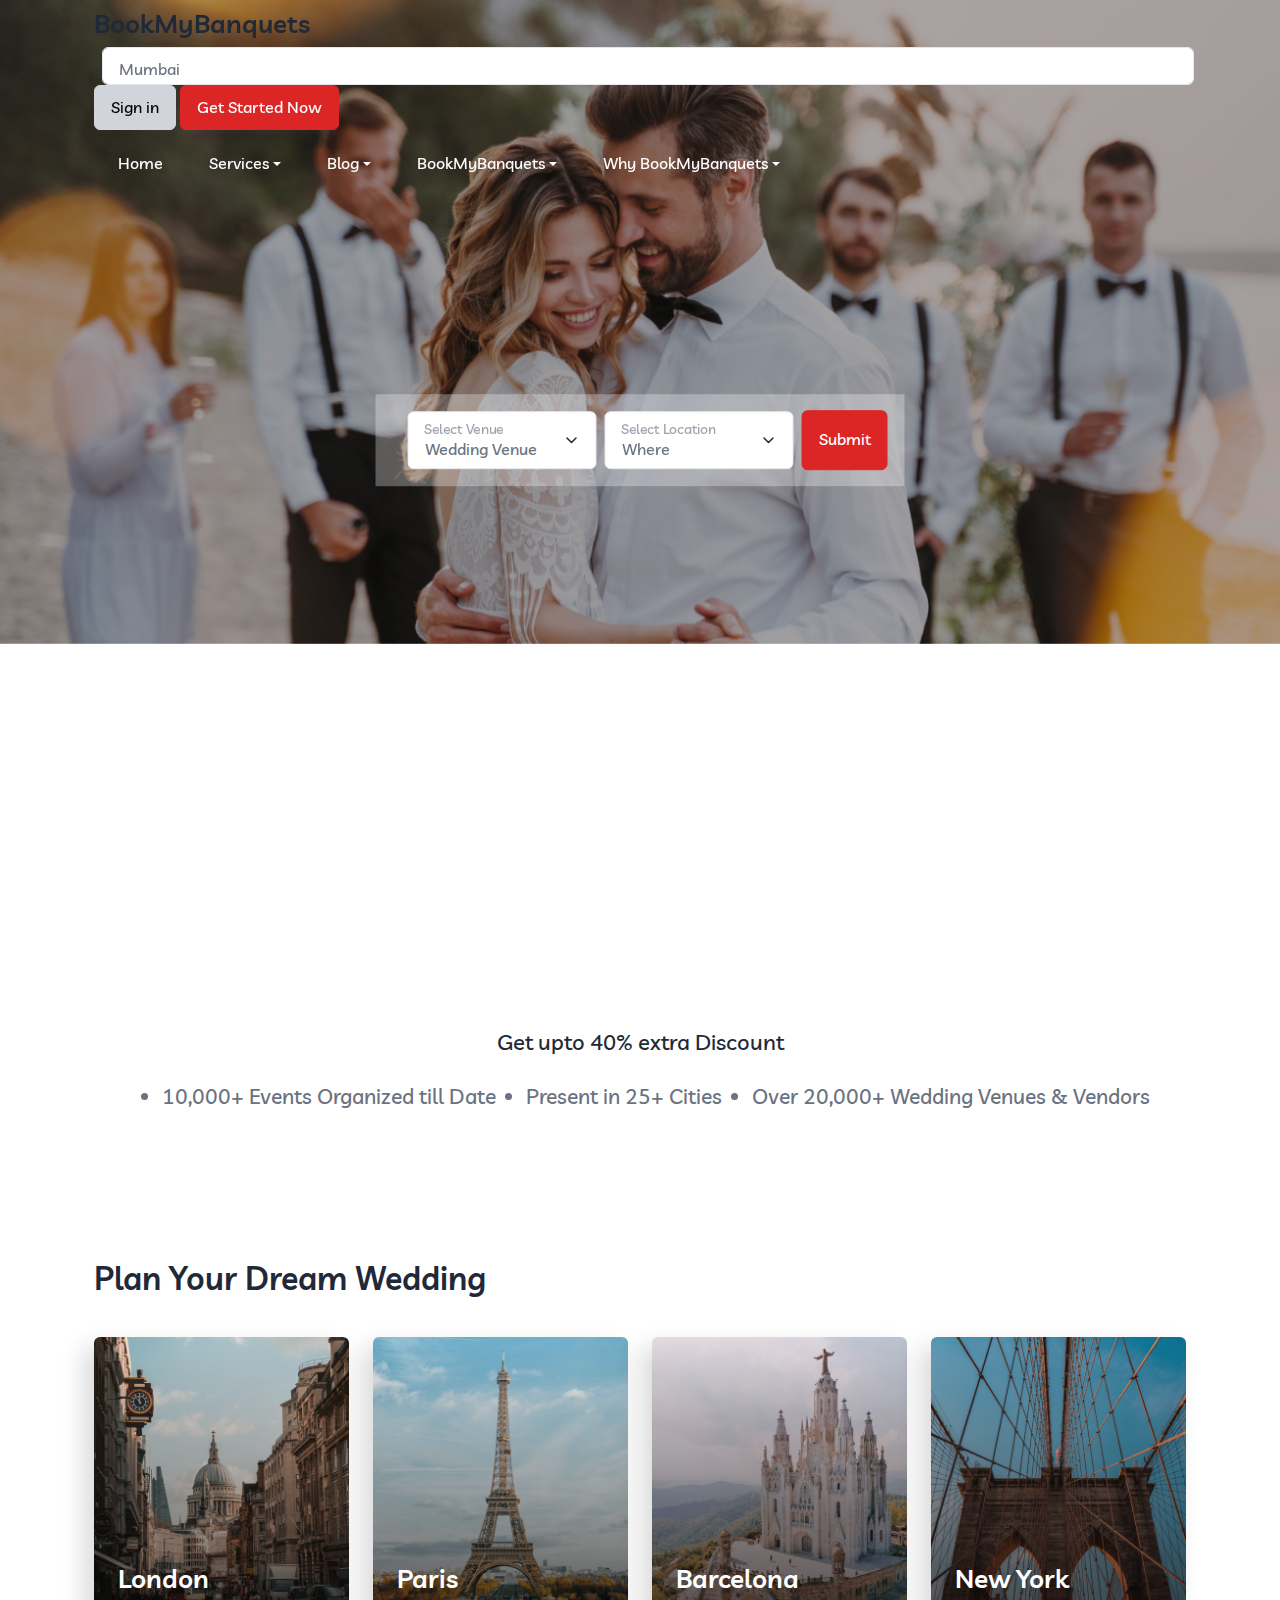
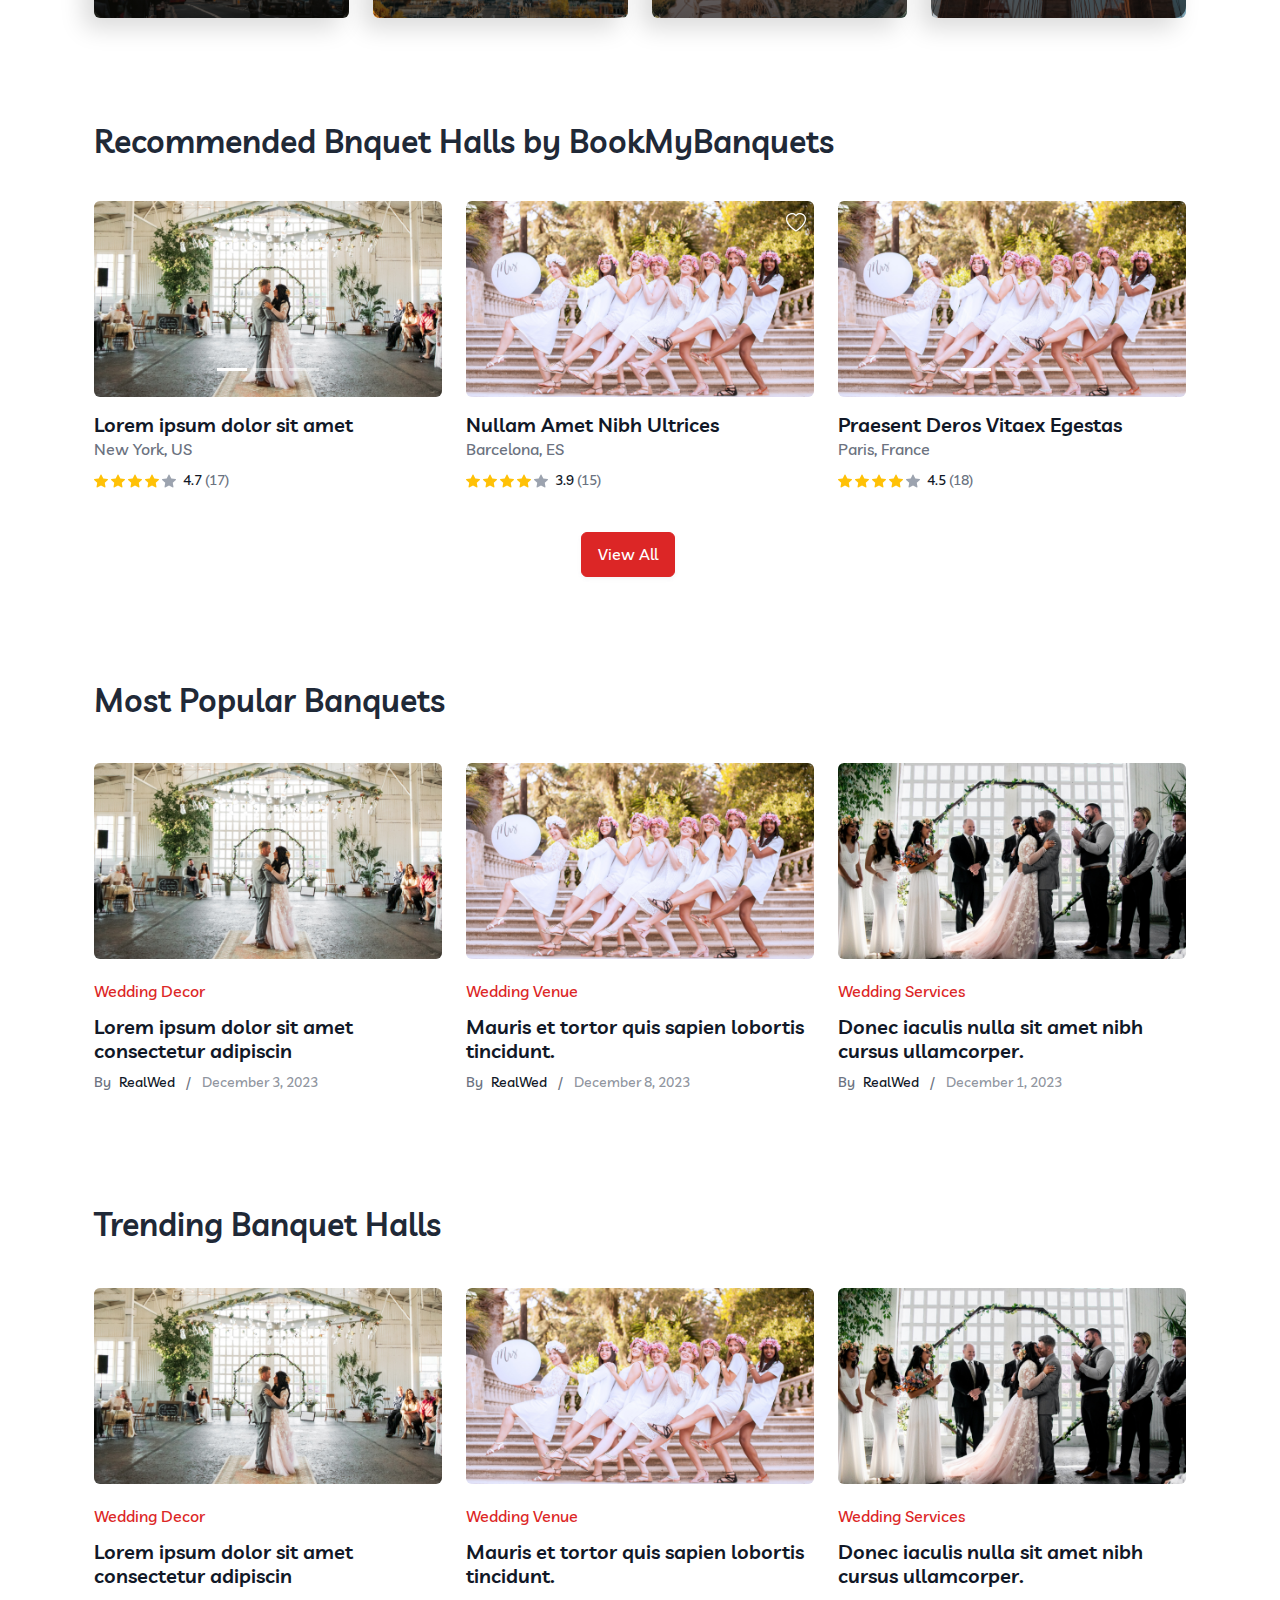
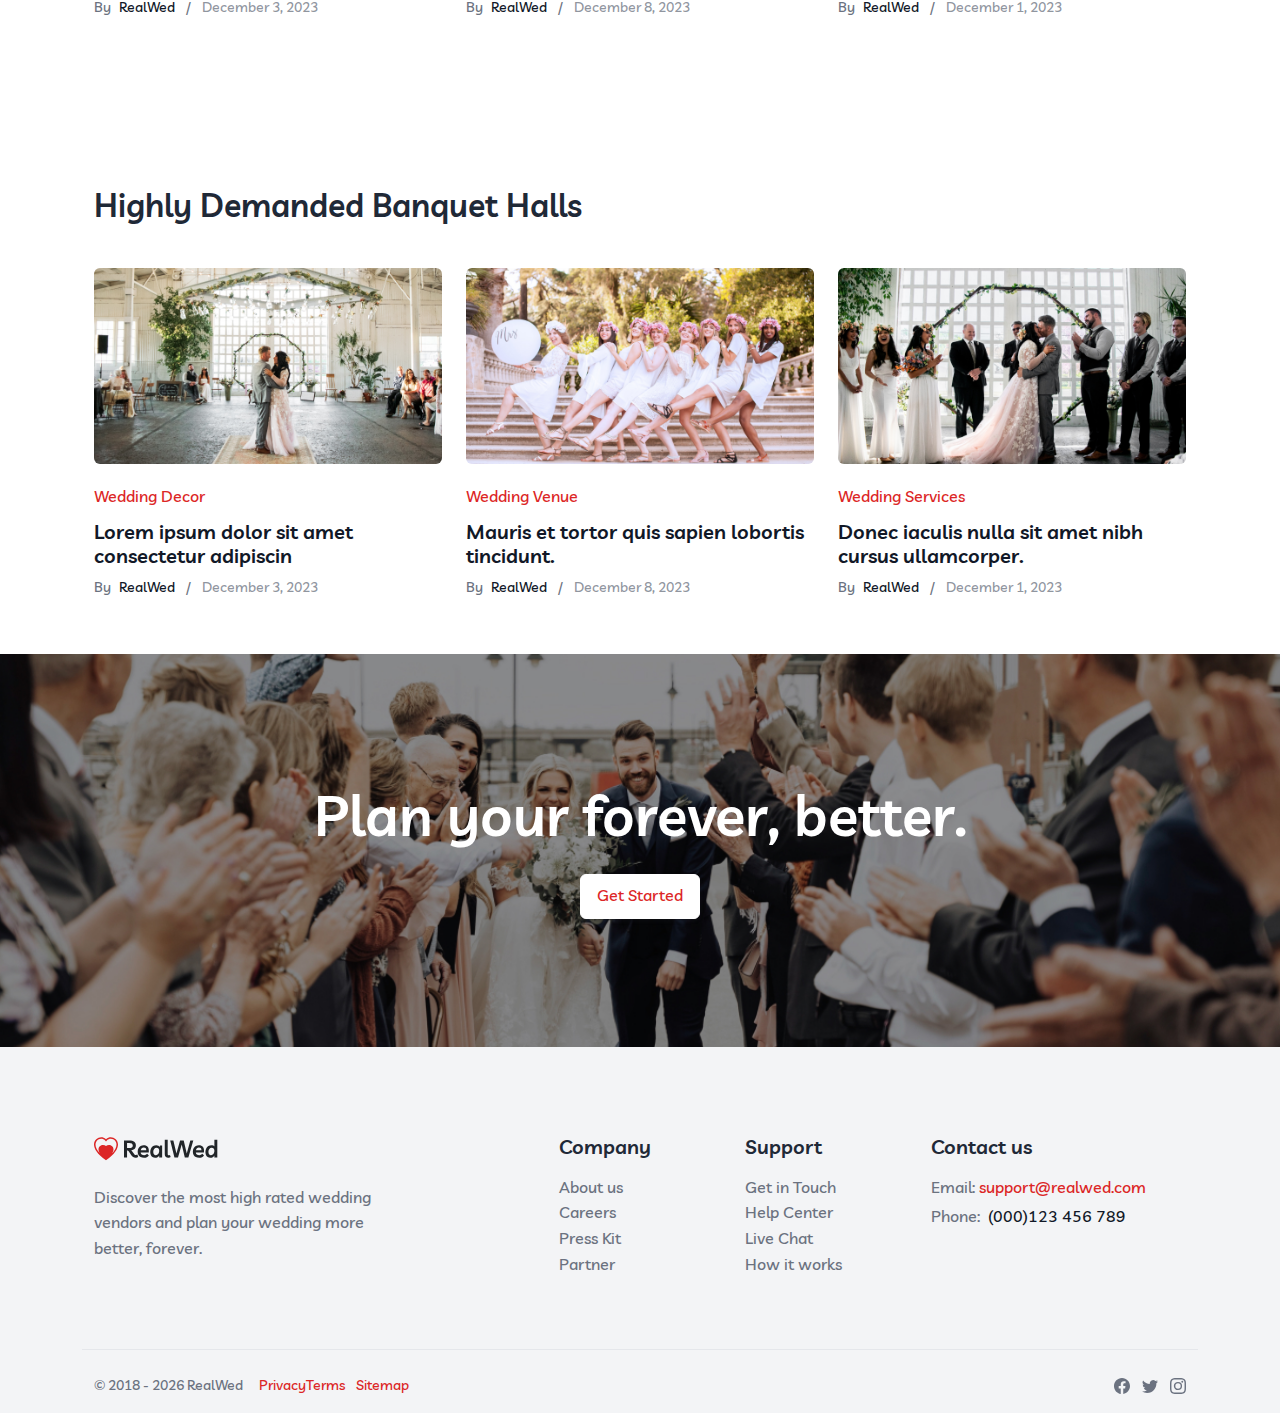
==== index.html @ 076d99cf "initial commit" ====
<!DOCTYPE html>
<html lang="en">



<head>
    <meta charset="UTF-8">
    <meta name="viewport" content="width=device-width, initial-scale=1.0">



    <!-- Libs -->
    <link rel="stylesheet" href="assets/libs/bootstrap-icons/font/bootstrap-icons.css">
    <link rel="stylesheet" href="assets/fonts/wedding-icon-font/flaticon.css">
    <link rel="stylesheet" href="assets/fonts/fontello/css/fontello.css">


    <link rel="stylesheet" href="https://cdn.jsdelivr.net/npm/bootstrap@4.0.0/dist/css/bootstrap.min.css"
        integrity="sha384-Gn5384xqQ1aoWXA+058RXPxPg6fy4IWvTNh0E263XmFcJlSAwiGgFAW/dAiS6JXm" crossorigin="anonymous">


    <!-- Theme CSS -->
    <link rel="stylesheet" href="assets/css/theme.min.css">
    <title>Homepage - Banquet Hall Listing - BookMyBanquets</title>
    <link rel="stylesheet" href="style.css">
    <link rel="preload" as="image" href="assets/images/banner/hero-img-3.jpg">
    <link rel="preload" as="image" href="assets/images/banner/hero-img-4.jpg">
    <link rel="preload" as="image" href="assets/images/banner/hero-img-2.jpg">

    <!-- Swiper -->

    <link rel="stylesheet"
        href="https://cdnjs.cloudflare.com/ajax/libs/OwlCarousel2/2.3.4/assets/owl.carousel.min.css" />
    <script src="https://cdnjs.cloudflare.com/ajax/libs/jquery/3.5.1/jquery.min.js"></script>
    <script src="https://cdnjs.cloudflare.com/ajax/libs/OwlCarousel2/2.3.4/owl.carousel.min.js"></script>

    <style>

    </style>


</head>

<body>

    <!-- navbar -->
    <div class="navbar-transparent navbar-position">
        <div class="container">
            <div class="flex items-center justify-content-between pt-2">

                <div class=" flex items-center justify-between">
                    <!-- <a class="navbar-brand" href="../index-2.html">
                        BookMyBanquets
                    </a> -->
                    <h2 class="">BookMyBanquets</h2>
                    <select class=" form-control city ml-2" id="select-city">

                        <option value="mumbai" selected="">Mumbai</option>

                        <option value="kolkata">Kolkata</option>

                        <option value="lucknow">Lucknow</option>

                        <option value="patna">Patna</option>

                        <option value="delhi">Delhi NCR</option>

                        <option value="pune">Pune</option>

                        <option value="jaipur">Jaipur</option>

                        <option value="nagpur">Nagpur</option>

                        <option value="ghaziabad">Ghaziabad</option>

                        <option value="nashik">Nashik</option>

                        <option value="noida">Noida</option>

                        <option value="gurugram">Gurugram</option>

                        <option value="faridabad">Faridabad</option>

                        <option value="bhubaneswar">Bhubaneswar</option>

                        <option value="puri">Puri</option>

                        <option value="hyderabad">Hyderabad</option>

                        <option value="chandigarh">Chandigarh</option>

                        <option value="indore">Indore</option>

                        <option value="ahmedabad">Ahmedabad</option>

                        <option value="bhopal">Bhopal</option>

                        <option value="ranchi">Ranchi</option>

                        <option value="varanasi">Varanasi</option>

                        <option value="baroda">Baroda</option>

                        <option value="bangalore">Bangalore</option>

                        <option value="guwahati">Guwahati</option>

                        <option value="raipur">Raipur</option>

                        <option value="surat">Surat</option>

                        <option value="amritsar">Amritsar</option>

                        <option value="chennai">Chennai</option>

                        <option value="dehradun">Dehradun</option>

                        <option value="jim-corbett">Jim-Corbett</option>

                        <option value="kanpur">Kanpur</option>

                        <option value="meerut">Meerut</option>

                        <option value="prayagraj">Prayagraj</option>

                        <option value="mysore">Mysore</option>

                        <option value="bareilly">Bareilly</option>

                        <option value="dhanbad">Dhanbad</option>

                        <option value="srinagar">Srinagar</option>

                        <option value="agra">Agra</option>

                        <option value="ajmer">Ajmer</option>

                        <option value="alibag">Alibag</option>

                        <option value="aligarh">Aligarh</option>

                        <option value="alleppey">Alleppey</option>

                        <option value="alwar">Alwar</option>

                        <option value="asansol">Asansol</option>

                        <option value="aurangabad">Aurangabad</option>

                        <option value="bharatpur">Bharatpur</option>

                        <option value="bikaner">Bikaner</option>

                        <option value="chittorgarh">Chittorgarh</option>

                        <option value="coimbatore">Coimbatore</option>

                        <option value="cuttack">Cuttack</option>

                        <option value="daman-and-diu">Daman-And-Diu</option>

                        <option value="dharamshala">Dharamshala</option>

                        <option value="digha">Digha</option>

                        <option value="durgapur">Durgapur</option>

                        <option value="gandhinagar">Gandhinagar</option>

                        <option value="gangtok">Gangtok</option>

                        <option value="goa">Goa</option>

                        <option value="gwalior">Gwalior</option>

                        <option value="haridwar">Haridwar</option>

                        <option value="howrah">Howrah</option>

                        <option value="igatpuri">Igatpuri</option>

                        <option value="jabalpur">Jabalpur</option>

                        <option value="jaisalmer">Jaisalmer</option>

                        <option value="jalandhar">Jalandhar</option>

                        <option value="jammu">Jammu</option>

                        <option value="jamshedpur">Jamshedpur</option>

                        <option value="jhansi">Jhansi</option>

                        <option value="jodhpur">Jodhpur</option>

                        <option value="karjat">Karjat</option>

                        <option value="karnal">Karnal</option>

                        <option value="khajuraho">Khajuraho</option>

                        <option value="kochi">Kochi</option>

                        <option value="kota">Kota</option>

                        <option value="kumbhalgarh">Kumbhalgarh</option>

                        <option value="lavasa">Lavasa</option>

                        <option value="lonavala">Lonavala</option>

                        <option value="ludhiana">Ludhiana</option>

                        <option value="mahabaleshwar">Mahabaleshwar</option>

                        <option value="mandawa">Mandawa</option>

                        <option value="matheran">Matheran</option>

                        <option value="mathura">Mathura</option>

                        <option value="moradabad">Moradabad</option>

                        <option value="mussoorie">Mussoorie</option>

                        <option value="nainital">Nainital</option>

                        <option value="neemrana">Neemrana</option>

                        <option value="panipat">Panipat</option>

                        <option value="patiala">Patiala</option>

                        <option value="pushkar">Pushkar</option>

                        <option value="rajkot">Rajkot</option>

                        <option value="ranakpur">Ranakpur</option>

                        <option value="ranthambore">Ranthambore</option>

                        <option value="ratnagiri">Ratnagiri</option>

                        <option value="rishikesh">Rishikesh</option>

                        <option value="rohtak">Rohtak</option>

                        <option value="shimla">Shimla</option>

                        <option value="shirdi">Shirdi</option>

                        <option value="siliguri">Siliguri</option>

                        <option value="silvassa">Silvassa</option>

                        <option value="sonipat">Sonipat</option>

                        <option value="tirupati">Tirupati</option>

                        <option value="trivandrum">Trivandrum</option>

                        <option value="udaipur">Udaipur</option>

                        <option value="ujjain">Ujjain</option>

                        <option value="visakhapatnam">Visakhapatnam</option>

                        <option value="" disabled="disabled">------------------</option>
                        <option value="destination-wedding">Destination Wedding</option>
                    </select>

                </div>
                <div class="p-3 p-lg-0">

                    <a href="pages/signin.html" class="btn btn-secondary shadow-sm">Sign in</a>
                    <a href="#" class="btn btn-primary shadow-sm">Get Started Now</a>



                </div>

            </div>
        </div>
        <div class="container">
            <div class="row">
                <div class="col-md-12">
                    <nav class="navbar navbar-expand-lg">
                        <!-- <a class="navbar-brand" href="index-2.html">
                            <h2 class="pt-2 mr-2">BookMyBanquets</h2>
                        </a> -->
                        <button class="navbar-toggler collapsed" type="button" data-bs-toggle="collapse"
                            data-bs-target="#navbarSupportedContent" aria-controls="navbarSupportedContent"
                            aria-expanded="false" aria-label="Toggle navigation">
                            <span class="icon-bar"></span>
                            <span class="icon-bar"></span>
                            <span class="icon-bar"></span>
                        </button>
                        <div class="collapse navbar-collapse" id="navbarSupportedContent">
                            <ul style="gap: 30px;" class="navbar-nav me-auto ms-lg-3">
                                <li class="nav-item dropdown">
                                    <a class="nav-link" href="#" id="navbarHome" role="button" aria-expanded="false">
                                        Home
                                    </a>
                                    <!-- <ul class="dropdown-menu " aria-labelledby="navbarHome">
                                        <li><a class="dropdown-item" href="index-2.html">Home v1</a></li>
                                        <li><a class="dropdown-item" href="pages/index-2.html">Home v2</a></li>
                                        <li><a class="dropdown-item" href="pages/index-3.html">Home v3</a></li>
                                        <li><a class="dropdown-item" href="pages/index-4.html">Home v4</a></li>
                                        <li><a class="dropdown-item" href="pages/index-5.html">Home v5</a></li>
                                        <li><a class="dropdown-item" href="pages/index-6.html">Home v6</a></li>
                                    </ul> -->
                                </li>
                                <li class="nav-item dropdown">
                                    <a class="nav-link dropdown-toggle" href="#" id="navbarListing" role="button"
                                        data-bs-toggle="dropdown" aria-expanded="false">
                                        Services
                                    </a>
                                    <!-- <ul class="dropdown-menu " aria-labelledby="navbarListing">
                                        <li><a class="dropdown-item" href="pages/grid-view.html">Grid View</a></li>
                                        <li><a class="dropdown-item" href="pages/grid-with-map.html">Grid + Map</a></li>

                                        <li><a class="dropdown-item" href="pages/list-view-sidebar.html">List with
                                                Sidebar</a></li>
                                        <li><a class="dropdown-item" href="pages/listing-single.html">Listing Single</a>
                                        </li>
                                        <li><a class="dropdown-item" href="pages/vendor-category.html">Vendor By
                                                Category</a></li>
                                        <li><a class="dropdown-item" href="pages/vendor-location.html">Vendor By
                                                Location</a></li>
                                    </ul> -->
                                </li>
                                <li class="nav-item">
                                    <a class="nav-link dropdown-toggle" href="#" id="blogDropdown" role="button"
                                        data-bs-toggle="dropdown" aria-expanded="false">
                                        Blog
                                    </a>
                                </li>

                                <li class="nav-item dropdown">
                                    <a class="nav-link dropdown-toggle" href="#" id="navbarRelwed" role="button"
                                        data-bs-toggle="dropdown" aria-expanded="false">
                                        BookMyBanquets
                                    </a>
                                    <ul class="dropdown-menu" aria-labelledby="navbarRelwed">
                                        <!-- List -->
                                        <li> <a class="dropdown-item" href="pages/real-wedding-list.html">
                                                List
                                            </a>
                                        </li>
                                        <li>
                                            <a class="dropdown-item" href="pages/real-wedding-single.html">
                                                Single
                                            </a>
                                        </li>

                                    </ul>
                                </li>
                                <li class="nav-item dropdown">
                                    <a class="nav-link dropdown-toggle" href="#!" role="button"
                                        data-bs-toggle="dropdown" aria-expanded="false">
                                        Why BookMyBanquets
                                    </a>
                                    <ul class="dropdown-menu">
                                        <li><a class="dropdown-item" href="docs/index.html">Documentation</a></li>
                                    </ul>
                                </li>
                            </ul>

                        </div>
                    </nav>
                </div>
            </div>
        </div>
    </div>



    <!-- Carousel with Search bar -->
    <section class="hero-banner" style="overflow: hidden !important;">
        <div style="position: relative;" class="h-full">
            <div class="owl-carousel">
                <div class="item"><img src="assets/images/banner/hero-img-2.jpg" alt="Slide 1"></div>
                <div class="item"><img src="assets/images/banner/hero-img-3.jpg" alt="Slide 2"></div>
                <div class="item"><img src="assets/images/banner/hero-img-4.jpg" alt="Slide 3"></div>
                <div class="item"><img src="assets/images/banner/hero-img-5.jpg" alt="Slide 3"></div>
                <div class="item"><img src="assets/images/banner/hero-img-6.jpg" alt="Slide 3"></div>
                <div class="item"><img src="assets/images/banner/hero-img-7.jpg" alt="Slide 3"></div>
                <div class="item"><img src="assets/images/banner/hero-img-8.jpg" alt="Slide 3"></div>
                <div class="item"><img src="assets/images/banner/hero-img-9.jpg" alt="Slide 3"></div>
            </div>


            <!-- overlay  -->
            <div class="home-banner-overlay">
                <div class="mt-lg-6* mt-5*">
                    <!-- card -->
                    <div class="semi-transparent border-0">
                        <!-- card body -->
                        <div class="card-body px-5 rounded-xl p-3">
                            <!-- form -->
                            <form>
                                <div class="row g-2 align-items-center">
                                    <!-- col -->
                                    <div class="col-sm">
                                        <div class="form-floating">
                                            <select class="form-select" id="selectVenue"
                                                aria-label="Floating label select example">
                                                <option selected>Wedding Venue</option>
                                                <option value="Barns & Farms">Barns & Farms</option>
                                                <option value="Hotels">Hotels</option>
                                                <option value="Wineries & Breweries">Wineries & Breweries</option>
                                                <option value="Country Clubs">Country Clubs</option>
                                                <option value="Restaurants">Restaurants</option>
                                                <option value="Rooftops & Lofts">Rooftops & Lofts</option>
                                                <option value="Mansions">Mansions</option>
                                                <option value="Churches & Temples">Churches & Temples</option>
                                                <option value="Museums">Museums</option>
                                                <option value="Boats">Boats</option>
                                                <option value="Parks">Parks</option>
                                                <option value="Historic Venues">Historic Venues</option>
                                                <option value="Banquet Halls">Banquet Halls</option>
                                                <option value="Beaches">Beaches</option>
                                                <option value="Gardens">Gardens</option>
                                                <option value="Waterfronts">Waterfronts</option>
                                            </select>
                                            <label for="selectVenue">Select Venue</label>
                                        </div>
                                    </div>
                                    <!-- col -->
                                    <div class="col-sm">
                                        <div class="form-floating">
                                            <select class="form-select" id="floatingSelectGrid"
                                                aria-label="Floating label select example">
                                                <option selected>Where</option>
                                                <option value="London">London</option>
                                                <option value="Paris">Paris</option>
                                                <option value="Barcelona">Barcelona</option>
                                                <option value="New York">New York</option>

                                            </select>
                                            <label for="floatingSelectGrid">Select Location</label>
                                        </div>
                                    </div>
                                    <!-- col -->
                                    <div class="col-sm-2">
                                        <div class="d-grid ">
                                            <button type="submit" class="btn btn-primary py-3">Submit</button>
                                        </div>
                                    </div>
                                </div>
                            </form>
                        </div>
                    </div>
                </div>
            </div>
        </div>
    </section>


    <section class="pt-lg-14 pt-8">
        <div class="bg-footer banner-footer">
            <h5 class="text-center home-banner-price">
                Get upto 40% extra Discount
            </h5>
            <div class="text-center home-banner-footer">
                <ul>
                    <li>10,000+ Events Organized till Date</li>
                    <li>Present in 25+ Cities</li>
                    <li>Over 20,000+ Wedding Venues &amp; Vendors</li>
                </ul>
            </div>
        </div>
    </section>


    <!-- location -->
    <section class="py-lg-14 py-8">
        <div class="container">
            <div class="row mb-6">
                <!-- caption -->
                <div class="col-md-12 col-12">
                    <h2 class="mb-0 fs-1">Plan Your Dream Wedding</h2>
                </div>

            </div>
            <div class="row">
                <!-- col -->
                <div class="col-lg-3 col-md-6 col-12">
                    <div class="card text-white border-0 mb-4 mb-lg-0 img-overlay pull-up ">
                        <img src="assets/images/location/location-img-1.jpg" class="card-img rounded" alt="">
                        <div class="position-absolute bottom-0 px-4 py-3 ">
                            <h2 class="text-white">London</h2>
                        </div>
                        <a href="#" class="stretched-link"></a>
                    </div>

                </div>
                <!-- col -->
                <div class="col-lg-3 col-md-6 col-12">
                    <div class="card text-white border-0 mb-4 mb-lg-0 img-overlay pull-up">
                        <img src="assets/images/location/location-img-2.jpg" class="card-img rounded" alt="">
                        <div class="position-absolute bottom-0 px-4 py-3">
                            <h2 class="text-white">Paris</h2>
                        </div>
                        <a href="#" class="stretched-link"></a>
                    </div>
                </div>
                <!-- col -->
                <div class="col-lg-3 col-md-6 col-12">
                    <div class="card text-white border-0 mb-4 mb-lg-0 img-overlay pull-up">
                        <img src="assets/images/location/location-img-3.jpg" class="card-img rounded" alt="">
                        <div class="position-absolute bottom-0 px-4 py-3">
                            <h2 class="text-white">Barcelona</h2>
                        </div>
                        <a href="#" class="stretched-link"></a>
                    </div>
                </div>
                <!-- col -->
                <div class="col-lg-3 col-md-6 col-12">
                    <div class="card text-white border-0 mb-4 mb-lg-0 img-overlay pull-up">
                        <img src="assets/images/location/location-img-4.jpg" class="card-img rounded" alt="">
                        <div class="position-absolute bottom-0 px-4 py-3">
                            <h2 class="text-white">New York</h2>
                        </div>
                        <a href="#" class="stretched-link"></a>
                    </div>
                </div>
            </div>

        </div>
    </section>
    <!-- listing -->
    <section class="pb-lg-14 pb-8">
        <div class="container">
            <div class="row mb-6">
                <!-- caption -->
                <div class="col-md-12 col-12">
                    <h2 class="mb-0 fs-1">Recommended Bnquet Halls by BookMyBanquets</h2>
                </div>

            </div>
            <div class="row">
                <!-- col -->
                <div class="col-lg-4 col-md-6 col-12">
                    <div class="mb-6">
                        <!-- img -->
                        <div id="carouselExampleIndicators" class="carousel slide" data-bs-ride="carousel">
                            <div class="carousel-indicators">
                                <button type="button" data-bs-target="#carouselExampleIndicators" data-bs-slide-to="0"
                                    class="active" aria-current="true" aria-label="Slide 1"></button>
                                <button type="button" data-bs-target="#carouselExampleIndicators" data-bs-slide-to="1"
                                    aria-label="Slide 2"></button>
                                <button type="button" data-bs-target="#carouselExampleIndicators" data-bs-slide-to="2"
                                    aria-label="Slide 3"></button>
                            </div>
                            <div class="carousel-inner">
                                <div class="carousel-item active">
                                    <img src="assets/images/blog/wc-img-1.jpg" class="d-block w-100 rounded" alt="...">
                                </div>
                                <div class="carousel-item">
                                    <img src="assets/images/blog/wc-img-2.jpg" class="d-block w-100 rounded" alt="...">
                                </div>
                                <div class="carousel-item">
                                    <img src="assets/images/blog/wc-img-3.jpg" class="d-block w-100 rounded" alt="...">
                                </div>
                            </div>
                            <button class="carousel-control-prev" type="button"
                                data-bs-target="#carouselExampleIndicators" data-bs-slide="prev">
                                <span class="carousel-control-prev-icon" aria-hidden="true"></span>
                                <span class="visually-hidden">Previous</span>
                            </button>
                            <button class="carousel-control-next" type="button"
                                data-bs-target="#carouselExampleIndicators" data-bs-slide="next">
                                <span class="carousel-control-next-icon" aria-hidden="true"></span>
                                <span class="visually-hidden">Next</span>
                            </button>
                        </div>

                        <!-- content -->
                        <div class="mt-3">
                            <h3 class="mb-0"><a href="pages/listing-single.html" class="text-inherit">Lorem ipsum dolor
                                    sit amet</a>
                            </h3>
                            <p class="mb-1">New York, US</p>
                            <div>
                                <!-- rating -->
                                <span class="fs-5 lh-1 text-primary">
                                    <svg xmlns="http://www.w3.org/2000/svg" width="14" height="14"
                                        fill="var(--rw-warning)" class="bi bi-star-fill" viewBox="0 0 16 16">
                                        <path
                                            d="M3.612 15.443c-.386.198-.824-.149-.746-.592l.83-4.73L.173 6.765c-.329-.314-.158-.888.283-.95l4.898-.696L7.538.792c.197-.39.73-.39.927 0l2.184 4.327 4.898.696c.441.062.612.636.282.95l-3.522 3.356.83 4.73c.078.443-.36.79-.746.592L8 13.187l-4.389 2.256z" />
                                    </svg>
                                    <svg xmlns="http://www.w3.org/2000/svg" width="14" height="14"
                                        fill="var(--rw-warning)" class="bi bi-star-fill" viewBox="0 0 16 16">
                                        <path
                                            d="M3.612 15.443c-.386.198-.824-.149-.746-.592l.83-4.73L.173 6.765c-.329-.314-.158-.888.283-.95l4.898-.696L7.538.792c.197-.39.73-.39.927 0l2.184 4.327 4.898.696c.441.062.612.636.282.95l-3.522 3.356.83 4.73c.078.443-.36.79-.746.592L8 13.187l-4.389 2.256z" />
                                    </svg>
                                    <svg xmlns="http://www.w3.org/2000/svg" width="14" height="14"
                                        fill="var(--rw-warning)" class="bi bi-star-fill" viewBox="0 0 16 16">
                                        <path
                                            d="M3.612 15.443c-.386.198-.824-.149-.746-.592l.83-4.73L.173 6.765c-.329-.314-.158-.888.283-.95l4.898-.696L7.538.792c.197-.39.73-.39.927 0l2.184 4.327 4.898.696c.441.062.612.636.282.95l-3.522 3.356.83 4.73c.078.443-.36.79-.746.592L8 13.187l-4.389 2.256z" />
                                    </svg>
                                    <svg xmlns="http://www.w3.org/2000/svg" width="14" height="14"
                                        fill="var(--rw-warning)" class="bi bi-star-fill" viewBox="0 0 16 16">
                                        <path
                                            d="M3.612 15.443c-.386.198-.824-.149-.746-.592l.83-4.73L.173 6.765c-.329-.314-.158-.888.283-.95l4.898-.696L7.538.792c.197-.39.73-.39.927 0l2.184 4.327 4.898.696c.441.062.612.636.282.95l-3.522 3.356.83 4.73c.078.443-.36.79-.746.592L8 13.187l-4.389 2.256z" />
                                    </svg>
                                    <svg xmlns="http://www.w3.org/2000/svg" width="14" height="14"
                                        fill="var(--rw-gray-400)" class="bi bi-star-fill" viewBox="0 0 16 16">
                                        <path
                                            d="M3.612 15.443c-.386.198-.824-.149-.746-.592l.83-4.73L.173 6.765c-.329-.314-.158-.888.283-.95l4.898-.696L7.538.792c.197-.39.73-.39.927 0l2.184 4.327 4.898.696c.441.062.612.636.282.95l-3.522 3.356.83 4.73c.078.443-.36.79-.746.592L8 13.187l-4.389 2.256z" />
                                    </svg>
                                </span>
                                <span class="fs-5 ms-1 lh-1 align-middle"><span
                                        class="text-dark fw-semi-bold">4.7</span> (17)</span>
                            </div>
                        </div>
                    </div>
                </div>
                <!-- col -->
                <div class="col-lg-4 col-md-6 col-12">
                    <div class="mb-6">
                        <!-- img -->
                        <div class="position-relative">
                            <a href="pages/listing-single.html"><img src="assets/images/blog/wc-img-2.jpg" alt=""
                                    class="img-fluid rounded"></a>

                            <!-- like -->
                            <div class="position-absolute top-0 pe-2 pt-2 end-0">
                                <a href="#" class="text-white text-hover-primary" data-bs-toggle="modal"
                                    data-bs-target="#favouriteIcon">
                                    <svg xmlns="http://www.w3.org/2000/svg" width="20" height="20" fill="currentColor"
                                        class="bi bi-heart" viewBox="0 0 16 16">
                                        <path
                                            d="m8 2.748-.717-.737C5.6.281 2.514.878 1.4 3.053c-.523 1.023-.641 2.5.314 4.385.92 1.815 2.834 3.989 6.286 6.357 3.452-2.368 5.365-4.542 6.286-6.357.955-1.886.838-3.362.314-4.385C13.486.878 10.4.28 8.717 2.01L8 2.748zM8 15C-7.333 4.868 3.279-3.04 7.824 1.143c.06.055.119.112.176.171a3.12 3.12 0 0 1 .176-.17C12.72-3.042 23.333 4.867 8 15z" />
                                    </svg>
                                </a>
                            </div>
                        </div>
                        <!-- content -->
                        <div class="mt-3">
                            <h3 class="mb-0"><a href="pages/listing-single.html" class="text-inherit">Nullam Amet Nibh
                                    Ultrices</a>
                            </h3>
                            <p class="mb-1">Barcelona, ES</p>
                            <div>
                                <!-- rating -->
                                <span class="fs-5 lh-1 text-primary">
                                    <svg xmlns="http://www.w3.org/2000/svg" width="14" height="14"
                                        fill="var(--rw-warning)" class="bi bi-star-fill" viewBox="0 0 16 16">
                                        <path
                                            d="M3.612 15.443c-.386.198-.824-.149-.746-.592l.83-4.73L.173 6.765c-.329-.314-.158-.888.283-.95l4.898-.696L7.538.792c.197-.39.73-.39.927 0l2.184 4.327 4.898.696c.441.062.612.636.282.95l-3.522 3.356.83 4.73c.078.443-.36.79-.746.592L8 13.187l-4.389 2.256z" />
                                    </svg>
                                    <svg xmlns="http://www.w3.org/2000/svg" width="14" height="14"
                                        fill="var(--rw-warning)" class="bi bi-star-fill" viewBox="0 0 16 16">
                                        <path
                                            d="M3.612 15.443c-.386.198-.824-.149-.746-.592l.83-4.73L.173 6.765c-.329-.314-.158-.888.283-.95l4.898-.696L7.538.792c.197-.39.73-.39.927 0l2.184 4.327 4.898.696c.441.062.612.636.282.95l-3.522 3.356.83 4.73c.078.443-.36.79-.746.592L8 13.187l-4.389 2.256z" />
                                    </svg>
                                    <svg xmlns="http://www.w3.org/2000/svg" width="14" height="14"
                                        fill="var(--rw-warning)" class="bi bi-star-fill" viewBox="0 0 16 16">
                                        <path
                                            d="M3.612 15.443c-.386.198-.824-.149-.746-.592l.83-4.73L.173 6.765c-.329-.314-.158-.888.283-.95l4.898-.696L7.538.792c.197-.39.73-.39.927 0l2.184 4.327 4.898.696c.441.062.612.636.282.95l-3.522 3.356.83 4.73c.078.443-.36.79-.746.592L8 13.187l-4.389 2.256z" />
                                    </svg>
                                    <svg xmlns="http://www.w3.org/2000/svg" width="14" height="14"
                                        fill="var(--rw-warning)" class="bi bi-star-fill" viewBox="0 0 16 16">
                                        <path
                                            d="M3.612 15.443c-.386.198-.824-.149-.746-.592l.83-4.73L.173 6.765c-.329-.314-.158-.888.283-.95l4.898-.696L7.538.792c.197-.39.73-.39.927 0l2.184 4.327 4.898.696c.441.062.612.636.282.95l-3.522 3.356.83 4.73c.078.443-.36.79-.746.592L8 13.187l-4.389 2.256z" />
                                    </svg>
                                    <svg xmlns="http://www.w3.org/2000/svg" width="14" height="14"
                                        fill="var(--rw-gray-400)" class="bi bi-star-fill" viewBox="0 0 16 16">
                                        <path
                                            d="M3.612 15.443c-.386.198-.824-.149-.746-.592l.83-4.73L.173 6.765c-.329-.314-.158-.888.283-.95l4.898-.696L7.538.792c.197-.39.73-.39.927 0l2.184 4.327 4.898.696c.441.062.612.636.282.95l-3.522 3.356.83 4.73c.078.443-.36.79-.746.592L8 13.187l-4.389 2.256z" />
                                    </svg>
                                </span>
                                <span class="fs-5 ms-1 lh-1 align-middle"><span
                                        class="text-dark fw-semi-bold">3.9</span> (15)</span>
                            </div>
                        </div>
                    </div>
                </div>
                <!-- col -->
                <div class="col-lg-4 col-md-6 col-12">
                    <div class="mb-6">
                        <!-- img -->
                        <div id="carouselExampleSecond" class="carousel slide" data-bs-ride="carousel">
                            <div class="carousel-indicators">
                                <button type="button" data-bs-target="#carouselExampleSecond" data-bs-slide-to="0"
                                    class="active" aria-current="true" aria-label="Slide 1"></button>
                                <button type="button" data-bs-target="#carouselExampleSecond" data-bs-slide-to="1"
                                    aria-label="Slide 2"></button>
                                <button type="button" data-bs-target="#carouselExampleSecond" data-bs-slide-to="2"
                                    aria-label="Slide 3"></button>
                            </div>
                            <div class="carousel-inner">
                                <div class="carousel-item active">
                                    <img src="assets/images/blog/wc-img-2.jpg" class="d-block w-100 rounded" alt="...">
                                </div>
                                <div class="carousel-item">
                                    <img src="assets/images/blog/wc-img-3.jpg" class="d-block w-100 rounded" alt="...">
                                </div>
                                <div class="carousel-item">
                                    <img src="assets/images/blog/wc-img-4.jpg" class="d-block w-100 rounded" alt="...">
                                </div>
                            </div>
                            <button class="carousel-control-prev" type="button" data-bs-target="#carouselExampleSecond"
                                data-bs-slide="prev">
                                <span class="carousel-control-prev-icon" aria-hidden="true"></span>
                                <span class="visually-hidden">Previous</span>
                            </button>
                            <button class="carousel-control-next" type="button" data-bs-target="#carouselExampleSecond"
                                data-bs-slide="next">
                                <span class="carousel-control-next-icon" aria-hidden="true"></span>
                                <span class="visually-hidden">Next</span>
                            </button>
                        </div>
                        <!-- content -->
                        <div class="mt-3">
                            <h3 class="mb-0"><a href="pages/listing-single.html" class="text-inherit">Praesent Deros
                                    Vitaex
                                    Egestas</a></h3>
                            <p class="mb-1">Paris, France </p>
                            <div>
                                <!-- rating -->
                                <span class="fs-5 lh-1 text-primary">
                                    <svg xmlns="http://www.w3.org/2000/svg" width="14" height="14"
                                        fill="var(--rw-warning)" class="bi bi-star-fill" viewBox="0 0 16 16">
                                        <path
                                            d="M3.612 15.443c-.386.198-.824-.149-.746-.592l.83-4.73L.173 6.765c-.329-.314-.158-.888.283-.95l4.898-.696L7.538.792c.197-.39.73-.39.927 0l2.184 4.327 4.898.696c.441.062.612.636.282.95l-3.522 3.356.83 4.73c.078.443-.36.79-.746.592L8 13.187l-4.389 2.256z" />
                                    </svg>
                                    <svg xmlns="http://www.w3.org/2000/svg" width="14" height="14"
                                        fill="var(--rw-warning)" class="bi bi-star-fill" viewBox="0 0 16 16">
                                        <path
                                            d="M3.612 15.443c-.386.198-.824-.149-.746-.592l.83-4.73L.173 6.765c-.329-.314-.158-.888.283-.95l4.898-.696L7.538.792c.197-.39.73-.39.927 0l2.184 4.327 4.898.696c.441.062.612.636.282.95l-3.522 3.356.83 4.73c.078.443-.36.79-.746.592L8 13.187l-4.389 2.256z" />
                                    </svg>
                                    <svg xmlns="http://www.w3.org/2000/svg" width="14" height="14"
                                        fill="var(--rw-warning)" class="bi bi-star-fill" viewBox="0 0 16 16">
                                        <path
                                            d="M3.612 15.443c-.386.198-.824-.149-.746-.592l.83-4.73L.173 6.765c-.329-.314-.158-.888.283-.95l4.898-.696L7.538.792c.197-.39.73-.39.927 0l2.184 4.327 4.898.696c.441.062.612.636.282.95l-3.522 3.356.83 4.73c.078.443-.36.79-.746.592L8 13.187l-4.389 2.256z" />
                                    </svg>
                                    <svg xmlns="http://www.w3.org/2000/svg" width="14" height="14"
                                        fill="var(--rw-warning)" class="bi bi-star-fill" viewBox="0 0 16 16">
                                        <path
                                            d="M3.612 15.443c-.386.198-.824-.149-.746-.592l.83-4.73L.173 6.765c-.329-.314-.158-.888.283-.95l4.898-.696L7.538.792c.197-.39.73-.39.927 0l2.184 4.327 4.898.696c.441.062.612.636.282.95l-3.522 3.356.83 4.73c.078.443-.36.79-.746.592L8 13.187l-4.389 2.256z" />
                                    </svg>
                                    <svg xmlns="http://www.w3.org/2000/svg" width="14" height="14"
                                        fill="var(--rw-gray-400)" class="bi bi-star-fill" viewBox="0 0 16 16">
                                        <path
                                            d="M3.612 15.443c-.386.198-.824-.149-.746-.592l.83-4.73L.173 6.765c-.329-.314-.158-.888.283-.95l4.898-.696L7.538.792c.197-.39.73-.39.927 0l2.184 4.327 4.898.696c.441.062.612.636.282.95l-3.522 3.356.83 4.73c.078.443-.36.79-.746.592L8 13.187l-4.389 2.256z" />
                                    </svg>
                                </span>
                                <span class="fs-5 ms-1 lh-1 align-middle"><span
                                        class="text-dark fw-semi-bold">4.5</span> (18)</span>
                            </div>
                        </div>
                    </div>
                </div>

                <!-- View All Button -->
                <div class="row">
                    <div class="col-12 text-center">
                        <a href="#" class="btn btn-primary shadow-sm text-white">View All</a>
                    </div>
                </div>
            </div>
        </div>
    </section>



    <!-- Most Popular Banquets> -->
    <section class="pb-8">
        <div class="container">
            <div class="row align-items-center mb-6">
                <!-- caption -->
                <div class="col-md-8 col-12">
                    <h2 class="mb-1 fs-1">Most Popular Banquets</h2>
                    <!-- <p class="mb-0">Get inspired with the latest trends and advice from our wedding experts</p> -->
                </div>

            </div>
            <div class="row">
                <div class="col-lg-4 col-md-6 col-12 mb-6 mb-md-0">
                    <!-- post -->
                    <div class="mb-4 mb-lg-8">
                        <div class=" img-hover  mb-4">
                            <!-- img -->
                            <a href="pages/blog-single.html"><img src="assets/images/blog/wc-img-1.jpg" alt=""
                                    class="img-fluid"></a>
                        </div>
                        <!-- content -->
                        <div>
                            <a href="#" class="mb-3 d-block lh-1 fw-semi-bold">Wedding Decor</a>
                            <div class="mb-4">
                                <h3>
                                    <a href="pages/blog-single.html" class="text-inherit">Lorem ipsum dolor sit amet
                                        consectetur
                                        adipiscin</a>
                                </h3>
                                <!-- meta -->
                                <div class="fs-5">
                                    <span>By<a href="#" class="ms-2 text-inherit fw-semi-bold">RealWed</a></span>
                                    <span class="ms-2">/ <span class="ms-2 text-muted"> December 3, 2023</span></span>
                                </div>
                            </div>
                        </div>
                    </div>
                </div>
                <div class="col-lg-4 col-md-6 col-12 mb-6 mb-md-0">
                    <!-- post -->
                    <div class="mb-4 mb-lg-8">
                        <!-- img -->
                        <div class=" img-hover  mb-4">
                            <a href="pages/blog-single.html"><img src="assets/images/blog/wc-img-2.jpg" alt=""
                                    class="img-fluid"></a>
                        </div>
                        <!-- content -->
                        <div>
                            <a href="#" class="mb-3 d-block lh-1 fw-semi-bold">Wedding Venue</a>
                            <div class="mb-4">
                                <h3>
                                    <a href="pages/blog-single.html" class="text-inherit">Mauris et tortor quis sapien
                                        lobortis
                                        tincidunt.</a>
                                </h3>
                                <!-- meta -->
                                <div class="fs-5">
                                    <span>By<a href="#" class="ms-2 text-inherit fw-semi-bold">RealWed</a></span>
                                    <span class="ms-2">/ <span class="ms-2 text-muted"> December 8, 2023</span></span>
                                </div>
                            </div>
                        </div>
                    </div>
                </div>
                <div class="col-lg-4 col-md-6 col-12 mb-6 mb-md-0">
                    <!-- post -->
                    <div class="mb-4 mb-lg-8">
                        <!-- img -->
                        <div class="img-hover mb-4">
                            <a href="pages/blog-single.html"><img src="assets/images/blog/wc-img-3.jpg" alt=""
                                    class="img-fluid "></a>
                        </div>
                        <!-- content -->
                        <div>
                            <a href="#" class="mb-3 d-block lh-1 fw-semi-bold">Wedding Services</a>
                            <div class="mb-4">
                                <h3>
                                    <a href="pages/blog-single.html" class="text-inherit">Donec iaculis nulla sit amet
                                        nibh cursus
                                        ullamcorper.</a>
                                </h3>
                                <!-- meta -->
                                <div class="fs-5">
                                    <span>By<a href="#" class="ms-2 text-inherit fw-semi-bold">RealWed</a></span>
                                    <span class="ms-2">/ <span class="ms-2 text-muted"> December 1, 2023</span></span>
                                </div>
                            </div>
                        </div>
                    </div>
                </div>

            </div>

        </div>
    </section>








    <!-- Trending Banquet Halls -->

    <section class="pb-8">
        <div class="container">
            <div class="row align-items-center mb-6">
                <!-- caption -->
                <div class="col-md-8 col-12">
                    <h2 class="mb-1 fs-1">Trending Banquet Halls</h2>
                    <!-- <p class="mb-0">Get inspired with the latest trends and advice from our wedding experts</p> -->
                </div>

            </div>
            <div class="row">
                <div class="col-lg-4 col-md-6 col-12 mb-6 mb-md-0">
                    <!-- post -->
                    <div class="mb-4 mb-lg-8">
                        <div class=" img-hover  mb-4">
                            <!-- img -->
                            <a href="pages/blog-single.html"><img src="assets/images/blog/wc-img-1.jpg" alt=""
                                    class="img-fluid"></a>
                        </div>
                        <!-- content -->
                        <div>
                            <a href="#" class="mb-3 d-block lh-1 fw-semi-bold">Wedding Decor</a>
                            <div class="mb-4">
                                <h3>
                                    <a href="pages/blog-single.html" class="text-inherit">Lorem ipsum dolor sit amet
                                        consectetur
                                        adipiscin</a>
                                </h3>
                                <!-- meta -->
                                <div class="fs-5">
                                    <span>By<a href="#" class="ms-2 text-inherit fw-semi-bold">RealWed</a></span>
                                    <span class="ms-2">/ <span class="ms-2 text-muted"> December 3, 2023</span></span>
                                </div>
                            </div>
                        </div>
                    </div>
                </div>
                <div class="col-lg-4 col-md-6 col-12 mb-6 mb-md-0">
                    <!-- post -->
                    <div class="mb-4 mb-lg-8">
                        <!-- img -->
                        <div class=" img-hover  mb-4">
                            <a href="pages/blog-single.html"><img src="assets/images/blog/wc-img-2.jpg" alt=""
                                    class="img-fluid"></a>
                        </div>
                        <!-- content -->
                        <div>
                            <a href="#" class="mb-3 d-block lh-1 fw-semi-bold">Wedding Venue</a>
                            <div class="mb-4">
                                <h3>
                                    <a href="pages/blog-single.html" class="text-inherit">Mauris et tortor quis sapien
                                        lobortis
                                        tincidunt.</a>
                                </h3>
                                <!-- meta -->
                                <div class="fs-5">
                                    <span>By<a href="#" class="ms-2 text-inherit fw-semi-bold">RealWed</a></span>
                                    <span class="ms-2">/ <span class="ms-2 text-muted"> December 8, 2023</span></span>
                                </div>
                            </div>
                        </div>
                    </div>
                </div>
                <div class="col-lg-4 col-md-6 col-12 mb-6 mb-md-0">
                    <!-- post -->
                    <div class="mb-4 mb-lg-8">
                        <!-- img -->
                        <div class="img-hover mb-4">
                            <a href="pages/blog-single.html"><img src="assets/images/blog/wc-img-3.jpg" alt=""
                                    class="img-fluid "></a>
                        </div>
                        <!-- content -->
                        <div>
                            <a href="#" class="mb-3 d-block lh-1 fw-semi-bold">Wedding Services</a>
                            <div class="mb-4">
                                <h3>
                                    <a href="pages/blog-single.html" class="text-inherit">Donec iaculis nulla sit amet
                                        nibh cursus
                                        ullamcorper.</a>
                                </h3>
                                <!-- meta -->
                                <div class="fs-5">
                                    <span>By<a href="#" class="ms-2 text-inherit fw-semi-bold">RealWed</a></span>
                                    <span class="ms-2">/ <span class="ms-2 text-muted"> December 1, 2023</span></span>
                                </div>
                            </div>
                        </div>
                    </div>
                </div>

            </div>

        </div>
    </section>






    <!-- Highly Demanded Banquet Halls -->

    <section class="pb-8"></section>
    <div class="container">
        <div class="row align-items-center mb-6">
            <!-- caption -->
            <div class="col-md-8 col-12">
                <h2 class="mb-1 fs-1">Highly Demanded Banquet Halls</h2>
                <!-- <p class="mb-0">Get inspired with the latest trends and advice from our wedding experts</p> -->
            </div>

        </div>
        <div class="row">
            <div class="col-lg-4 col-md-6 col-12 mb-6 mb-md-0">
                <!-- post -->
                <div class="mb-4 mb-lg-8">
                    <div class=" img-hover  mb-4">
                        <!-- img -->
                        <a href="pages/blog-single.html"><img src="assets/images/blog/wc-img-1.jpg" alt=""
                                class="img-fluid"></a>
                    </div>
                    <!-- content -->
                    <div>
                        <a href="#" class="mb-3 d-block lh-1 fw-semi-bold">Wedding Decor</a>
                        <div class="mb-4">
                            <h3>
                                <a href="pages/blog-single.html" class="text-inherit">Lorem ipsum dolor sit amet
                                    consectetur
                                    adipiscin</a>
                            </h3>
                            <!-- meta -->
                            <div class="fs-5">
                                <span>By<a href="#" class="ms-2 text-inherit fw-semi-bold">RealWed</a></span>
                                <span class="ms-2">/ <span class="ms-2 text-muted"> December 3, 2023</span></span>
                            </div>
                        </div>
                    </div>
                </div>
            </div>
            <div class="col-lg-4 col-md-6 col-12 mb-6 mb-md-0">
                <!-- post -->
                <div class="mb-4 mb-lg-8">
                    <!-- img -->
                    <div class=" img-hover  mb-4">
                        <a href="pages/blog-single.html"><img src="assets/images/blog/wc-img-2.jpg" alt=""
                                class="img-fluid"></a>
                    </div>
                    <!-- content -->
                    <div>
                        <a href="#" class="mb-3 d-block lh-1 fw-semi-bold">Wedding Venue</a>
                        <div class="mb-4">
                            <h3>
                                <a href="pages/blog-single.html" class="text-inherit">Mauris et tortor quis sapien
                                    lobortis
                                    tincidunt.</a>
                            </h3>
                            <!-- meta -->
                            <div class="fs-5">
                                <span>By<a href="#" class="ms-2 text-inherit fw-semi-bold">RealWed</a></span>
                                <span class="ms-2">/ <span class="ms-2 text-muted"> December 8, 2023</span></span>
                            </div>
                        </div>
                    </div>
                </div>
            </div>
            <div class="col-lg-4 col-md-6 col-12 mb-6 mb-md-0">
                <!-- post -->
                <div class="mb-4 mb-lg-8">
                    <!-- img -->
                    <div class="img-hover mb-4">
                        <a href="pages/blog-single.html"><img src="assets/images/blog/wc-img-3.jpg" alt=""
                                class="img-fluid "></a>
                    </div>
                    <!-- content -->
                    <div>
                        <a href="#" class="mb-3 d-block lh-1 fw-semi-bold">Wedding Services</a>
                        <div class="mb-4">
                            <h3>
                                <a href="pages/blog-single.html" class="text-inherit">Donec iaculis nulla sit amet
                                    nibh cursus
                                    ullamcorper.</a>
                            </h3>
                            <!-- meta -->
                            <div class="fs-5">
                                <span>By<a href="#" class="ms-2 text-inherit fw-semi-bold">RealWed</a></span>
                                <span class="ms-2">/ <span class="ms-2 text-muted"> December 1, 2023</span></span>
                            </div>
                        </div>
                    </div>
                </div>
            </div>

        </div>

    </div>
    </section>



    <!-- cta -->
    <section class="py-10 py-lg-17"
        style="background: url(assets/images/banner/cta-img.jpg)no-repeat; background-size: cover; background-position: center center;">
        <div class="container">
            <div class="row justify-content-center">
                <!-- cta captions -->
                <div class="col-md-12">
                    <div class="text-white text-center">
                        <h1 class="display-4 fw-semi-bold text-white mb-4">Plan your forever, better.</h1>
                        <a href="#" class="btn btn-white shadow-sm">Get Started</a>
                    </div>
                </div>
            </div>
        </div>
    </section>
    <!-- footer -->
    <!-- footer -->

    <footer class="pt-12 pb-0 bg-light">
        <div class="container">
            <div class="row">
                <!-- col -->
                <div class="col-lg-5 col-md-6 col-12">
                    <!-- para -->
                    <div class="mb-4 mb-lg-0">
                        <a href="index-2.html"><svg width="124" height="24" viewBox="0 0 124 24" fill="none"
                                xmlns="http://www.w3.org/2000/svg">
                                <path fill-rule="evenodd" clip-rule="evenodd"
                                    d="M10.9247 3.32383L12.0002 4.4539L13.0757 3.3223C15.6003 0.669641 20.2295 1.58657 21.9005 4.92156C22.6865 6.49016 22.862 8.75335 21.4295 11.6452C20.7221 13.0701 19.6247 14.6394 18.027 16.3189C22.6163 9.767 15.3208 5.76655 12.0004 9.1158C8.67961 5.76619 1.38285 9.76844 5.97523 16.3214C4.37607 14.6409 3.27786 13.0708 2.57092 11.6452C1.13838 8.75488 1.31538 6.49016 2.09991 4.92156C3.77096 1.58657 8.4001 0.671174 10.9247 3.32383ZM11.7362 1.9929C4.91849 -4.42101 -11 7.70455 12.0002 23.2402C35.0004 7.70302 19.0804 -4.42408 12.2642 1.99444C12.1729 2.07776 12.0848 2.16472 12.0002 2.2551C11.9147 2.16464 11.8262 2.07724 11.7362 1.9929Z"
                                    fill="#DC2626" />
                                <path
                                    d="M43.464 17.536L44.184 19.96C43.864 20.2 43.472 20.384 43.008 20.512C42.544 20.656 42.056 20.728 41.544 20.728C39.752 20.728 38.344 19.936 37.32 18.352L34.848 14.56C34.592 14.16 34.328 13.88 34.056 13.72C33.784 13.56 33.488 13.48 33.168 13.48H33.048V20.512H30V3.47195H35.304C37.464 3.47195 39.096 3.91995 40.2 4.81595C41.32 5.71195 41.88 6.94395 41.88 8.51195C41.88 9.45595 41.672 10.272 41.256 10.96C40.84 11.632 40.272 12.168 39.552 12.568C38.832 12.968 38.016 13.224 37.104 13.336C37.584 13.592 38.024 14.024 38.424 14.632L39.768 16.624C40.12 17.136 40.448 17.488 40.752 17.68C41.072 17.872 41.472 17.968 41.952 17.968C42.512 17.968 43.016 17.824 43.464 17.536ZM35.088 6.01595H33.048V11.032H34.944C36.256 11.032 37.224 10.832 37.848 10.432C38.472 10.032 38.784 9.39195 38.784 8.51195C38.784 6.84795 37.552 6.01595 35.088 6.01595Z"
                                    fill="#212529" />
                                <path
                                    d="M50.0417 20.728C48.7297 20.728 47.5937 20.488 46.6337 20.008C45.6897 19.512 44.9617 18.808 44.4497 17.896C43.9377 16.984 43.6817 15.896 43.6817 14.632C43.6817 13.368 43.9457 12.256 44.4737 11.296C45.0017 10.32 45.7137 9.55995 46.6097 9.01595C47.5217 8.47195 48.5537 8.19995 49.7057 8.19995C51.5777 8.19995 52.9537 8.83995 53.8337 10.12C54.7297 11.384 55.0417 13.136 54.7697 15.376H46.6577C46.7217 16.224 47.0657 16.904 47.6897 17.416C48.3137 17.928 49.1697 18.184 50.2577 18.184C50.7697 18.184 51.2817 18.072 51.7937 17.848C52.3217 17.624 52.7697 17.28 53.1377 16.816L54.8417 18.544C54.2977 19.232 53.6337 19.768 52.8497 20.152C52.0817 20.536 51.1457 20.728 50.0417 20.728ZM49.7537 10.408C48.9377 10.408 48.2657 10.664 47.7377 11.176C47.2097 11.688 46.8737 12.376 46.7297 13.24H52.2497C52.2817 12.248 52.0657 11.528 51.6017 11.08C51.1377 10.632 50.5217 10.408 49.7537 10.408Z"
                                    fill="#212529" />
                                <path
                                    d="M68.1369 8.43995V20.512H65.1609L65.2569 18.4C64.8249 19.136 64.2569 19.712 63.5529 20.128C62.8649 20.528 62.0729 20.728 61.1769 20.728C60.1209 20.728 59.2249 20.488 58.4889 20.008C57.7529 19.512 57.1929 18.832 56.8089 17.968C56.4249 17.104 56.2329 16.112 56.2329 14.992C56.2329 13.648 56.4969 12.472 57.0249 11.464C57.5529 10.44 58.2729 9.63995 59.1849 9.06395C60.1129 8.48795 61.1529 8.19995 62.3049 8.19995C63.0729 8.19995 63.7529 8.36795 64.3449 8.70395C64.9369 9.02395 65.3929 9.45595 65.7129 9.99995L66.0009 8.43995H68.1369ZM62.5209 10.792C61.5289 10.792 60.7369 11.168 60.1449 11.92C59.5529 12.672 59.2569 13.656 59.2569 14.872C59.2569 15.912 59.4809 16.72 59.9289 17.296C60.3769 17.872 60.9929 18.16 61.7769 18.16C62.4169 18.16 62.9929 17.976 63.5049 17.608C64.0329 17.24 64.4489 16.728 64.7529 16.072C65.0569 15.416 65.2089 14.664 65.2089 13.816C65.2089 12.872 64.9689 12.136 64.4889 11.608C64.0089 11.064 63.3529 10.792 62.5209 10.792Z"
                                    fill="#212529" />
                                <path
                                    d="M74.2704 20.728C73.1184 20.728 72.2464 20.416 71.6544 19.792C71.0624 19.168 70.7664 18.28 70.7664 17.128V2.75195H73.6944V16.888C73.6944 17.752 74.0944 18.184 74.8944 18.184C75.2944 18.184 75.6464 18.088 75.9504 17.896L76.6704 20.032C76.4144 20.224 76.0704 20.384 75.6384 20.512C75.2064 20.656 74.7504 20.728 74.2704 20.728Z"
                                    fill="#212529" />
                                <path
                                    d="M96.3263 3.47195H99.3023L94.3583 20.512H90.8063L87.7103 7.50395L84.0143 20.512H80.4383L76.2143 3.47195H79.3583L82.4303 16.504L86.0783 3.47195H89.7023L92.7503 16.432L96.3263 3.47195Z"
                                    fill="#212529" />
                                <path
                                    d="M105.215 20.728C103.903 20.728 102.767 20.488 101.807 20.008C100.863 19.512 100.135 18.808 99.6234 17.896C99.1114 16.984 98.8554 15.896 98.8554 14.632C98.8554 13.368 99.1194 12.256 99.6474 11.296C100.175 10.32 100.887 9.55995 101.783 9.01595C102.695 8.47195 103.727 8.19995 104.879 8.19995C106.751 8.19995 108.127 8.83995 109.007 10.12C109.903 11.384 110.215 13.136 109.943 15.376H101.831C101.895 16.224 102.239 16.904 102.863 17.416C103.487 17.928 104.343 18.184 105.431 18.184C105.943 18.184 106.455 18.072 106.967 17.848C107.495 17.624 107.943 17.28 108.311 16.816L110.015 18.544C109.471 19.232 108.807 19.768 108.023 20.152C107.255 20.536 106.319 20.728 105.215 20.728ZM104.927 10.408C104.111 10.408 103.439 10.664 102.911 11.176C102.383 11.688 102.047 12.376 101.903 13.24H107.423C107.455 12.248 107.239 11.528 106.775 11.08C106.311 10.632 105.695 10.408 104.927 10.408Z"
                                    fill="#212529" />
                                <path
                                    d="M123.311 2.75195V20.512H120.335L120.431 18.4C119.999 19.152 119.439 19.728 118.751 20.128C118.063 20.528 117.263 20.728 116.351 20.728C115.295 20.728 114.399 20.488 113.663 20.008C112.927 19.512 112.367 18.832 111.983 17.968C111.599 17.104 111.407 16.112 111.407 14.992C111.407 13.648 111.671 12.472 112.199 11.464C112.727 10.44 113.447 9.63995 114.359 9.06395C115.287 8.48795 116.327 8.19995 117.479 8.19995C118.087 8.19995 118.639 8.30395 119.135 8.51195C119.647 8.71995 120.071 9.00795 120.407 9.37595L120.383 8.39195V2.75195H123.311ZM117.695 10.792C116.703 10.792 115.911 11.168 115.319 11.92C114.727 12.672 114.431 13.656 114.431 14.872C114.431 15.912 114.655 16.72 115.103 17.296C115.551 17.872 116.167 18.16 116.951 18.16C117.591 18.16 118.167 17.976 118.679 17.608C119.207 17.24 119.623 16.728 119.927 16.072C120.231 15.416 120.383 14.664 120.383 13.816C120.383 12.872 120.143 12.136 119.663 11.608C119.183 11.064 118.527 10.792 117.695 10.792Z"
                                    fill="#212529" />
                            </svg>

                        </a>
                        <p class="mb-0 mt-4 pe-lg-16">Discover the most high rated wedding vendors and plan your wedding
                            more better, forever.</p>
                    </div>
                </div>
                <div class="col-lg-2 col-md-3 col-6">
                    <!-- list -->
                    <div class="mb-4 mb-lg-0">
                        <h3 class="mb-3">Company</h3>
                        <ul class="list-unstyled">
                            <li><a href="#" class="text-body text-hover-primary">About us</a></li>
                            <li><a href="#" class="text-body text-hover-primary">Careers</a></li>
                            <li><a href="#" class="text-body text-hover-primary">Press Kit</a></li>
                            <li><a href="#" class="text-body text-hover-primary">Partner</a></li>

                        </ul>
                    </div>
                </div>
                <div class="col-lg-2 col-md-3 col-6">
                    <!-- list -->
                    <div class="mb-4 mb-lg-0">
                        <h3 class="mb-3">Support</h3>
                        <ul class="list-unstyled">
                            <li><a href="#" class="text-body text-hover-primary">Get in Touch</a></li>
                            <li><a href="#" class="text-body text-hover-primary">Help Center</a></li>
                            <li><a href="#" class="text-body text-hover-primary">Live Chat</a></li>
                            <li><a href="#" class="text-body text-hover-primary">How it works</a></li>

                        </ul>
                    </div>
                </div>
                <div class="col-lg-3 col-md-6 col-12">
                    <!-- contact -->
                    <div class="mb-4 mb-lg-0">
                        <h3 class="mb-3">Contact us</h3>
                        <p class="mb-1">Email:<a href="#" class="ms-1">support@realwed.com</a></p>
                        <p>Phone:<span class="text-dark fw-semi-bold ms-2">(000)123 456 789</span></p>
                    </div>
                </div>
            </div>
            <!-- tiny footer -->
            <div class="row mt-8 border-top pt-4 align-items-center">
                <div class="col-md-10 col-12">
                    <div class="d-flex fs-5 ">

                        <div>
                            &copy;
                            <span id="copyright"> 2018 -
                                <script>document.getElementById('copyright').appendChild(document.createTextNode(new Date().getFullYear()))</script>
                            </span>
                            RealWed
                        </div>
                        <div class="ms-3">
                            <!-- list -->
                            <ul class="list-inline">
                                <li class="list-inline-item"><a href="#">PrivacyTerms</a></li>
                                <li class="list-inline-item"><a href="#">Sitemap</a></li>
                            </ul>
                        </div>

                    </div>
                </div>
                <div class="col-md-2 col-12">
                    <div class="text-md-end lh-1">
                        <!-- list -->
                        <ul class="list-inline">
                            <li class="list-inline-item"><a href="#" class="text-body text-hover-primary"><svg
                                        xmlns="http://www.w3.org/2000/svg" width="16" height="16" fill="currentColor"
                                        class="bi bi-facebook" viewBox="0 0 16 16">
                                        <path
                                            d="M16 8.049c0-4.446-3.582-8.05-8-8.05C3.58 0-.002 3.603-.002 8.05c0 4.017 2.926 7.347 6.75 7.951v-5.625h-2.03V8.05H6.75V6.275c0-2.017 1.195-3.131 3.022-3.131.876 0 1.791.157 1.791.157v1.98h-1.009c-.993 0-1.303.621-1.303 1.258v1.51h2.218l-.354 2.326H9.25V16c3.824-.604 6.75-3.934 6.75-7.951z" />
                                    </svg></a></li>
                            <li class="list-inline-item"><a href="#" class="text-body text-hover-primary"><svg
                                        xmlns="http://www.w3.org/2000/svg" width="16" height="16" fill="currentColor"
                                        class="bi bi-twitter" viewBox="0 0 16 16">
                                        <path
                                            d="M5.026 15c6.038 0 9.341-5.003 9.341-9.334 0-.14 0-.282-.006-.422A6.685 6.685 0 0 0 16 3.542a6.658 6.658 0 0 1-1.889.518 3.301 3.301 0 0 0 1.447-1.817 6.533 6.533 0 0 1-2.087.793A3.286 3.286 0 0 0 7.875 6.03a9.325 9.325 0 0 1-6.767-3.429 3.289 3.289 0 0 0 1.018 4.382A3.323 3.323 0 0 1 .64 6.575v.045a3.288 3.288 0 0 0 2.632 3.218 3.203 3.203 0 0 1-.865.115 3.23 3.23 0 0 1-.614-.057 3.283 3.283 0 0 0 3.067 2.277A6.588 6.588 0 0 1 .78 13.58a6.32 6.32 0 0 1-.78-.045A9.344 9.344 0 0 0 5.026 15z" />
                                    </svg></a></li>
                            <li class="list-inline-item"><a href="#" class="text-body text-hover-primary"><svg
                                        xmlns="http://www.w3.org/2000/svg" width="16" height="16" fill="currentColor"
                                        class="bi bi-instagram" viewBox="0 0 16 16">
                                        <path
                                            d="M8 0C5.829 0 5.556.01 4.703.048 3.85.088 3.269.222 2.76.42a3.917 3.917 0 0 0-1.417.923A3.927 3.927 0 0 0 .42 2.76C.222 3.268.087 3.85.048 4.7.01 5.555 0 5.827 0 8.001c0 2.172.01 2.444.048 3.297.04.852.174 1.433.372 1.942.205.526.478.972.923 1.417.444.445.89.719 1.416.923.51.198 1.09.333 1.942.372C5.555 15.99 5.827 16 8 16s2.444-.01 3.298-.048c.851-.04 1.434-.174 1.943-.372a3.916 3.916 0 0 0 1.416-.923c.445-.445.718-.891.923-1.417.197-.509.332-1.09.372-1.942C15.99 10.445 16 10.173 16 8s-.01-2.445-.048-3.299c-.04-.851-.175-1.433-.372-1.941a3.926 3.926 0 0 0-.923-1.417A3.911 3.911 0 0 0 13.24.42c-.51-.198-1.092-.333-1.943-.372C10.443.01 10.172 0 7.998 0h.003zm-.717 1.442h.718c2.136 0 2.389.007 3.232.046.78.035 1.204.166 1.486.275.373.145.64.319.92.599.28.28.453.546.598.92.11.281.24.705.275 1.485.039.843.047 1.096.047 3.231s-.008 2.389-.047 3.232c-.035.78-.166 1.203-.275 1.485a2.47 2.47 0 0 1-.599.919c-.28.28-.546.453-.92.598-.28.11-.704.24-1.485.276-.843.038-1.096.047-3.232.047s-2.39-.009-3.233-.047c-.78-.036-1.203-.166-1.485-.276a2.478 2.478 0 0 1-.92-.598 2.48 2.48 0 0 1-.6-.92c-.109-.281-.24-.705-.275-1.485-.038-.843-.046-1.096-.046-3.233 0-2.136.008-2.388.046-3.231.036-.78.166-1.204.276-1.486.145-.373.319-.64.599-.92.28-.28.546-.453.92-.598.282-.11.705-.24 1.485-.276.738-.034 1.024-.044 2.515-.045v.002zm4.988 1.328a.96.96 0 1 0 0 1.92.96.96 0 0 0 0-1.92zm-4.27 1.122a4.109 4.109 0 1 0 0 8.217 4.109 4.109 0 0 0 0-8.217zm0 1.441a2.667 2.667 0 1 1 0 5.334 2.667 2.667 0 0 1 0-5.334z" />
                                    </svg></a></li>
                        </ul>
                    </div>
                </div>
            </div>
        </div>

    </footer>

    <!-- modal -->
    <!-- like listing Modal -->
    <div class="modal fade" id="favouriteIcon" tabindex="-1" aria-labelledby="favouriteIconLabel" aria-hidden="true">
        <div class="modal-dialog modal-dialog-centered">
            <div class="modal-content">
                <div class="modal-header">
                    <h4 class="modal-title mb-0" id="favouriteIconLabel">Account</h4>
                    <button type="button" class="btn-close" data-bs-dismiss="modal" aria-label="Close"></button>
                </div>
                <div class="modal-body">
                    <ul class="nav nav-pills mb-3 justify-content-center" id="pills-tab" role="tablist">
                        <li class="nav-item" role="presentation">
                            <a class="nav-link active" id="pills-signin-tab" data-bs-toggle="pill" href="#pills-signin"
                                role="tab" aria-controls="pills-signin" aria-selected="true">Sign in</a>
                        </li>
                        <li class="nav-item" role="presentation">
                            <a class="nav-link" id="pills-signup-tab" data-bs-toggle="pill" href="#pills-signup"
                                role="tab" aria-controls="pills-signup" aria-selected="false">Sign up</a>
                        </li>

                    </ul>
                    <div class="tab-content" id="pills-tabContent">
                        <div class="tab-pane fade show active" id="pills-signin" role="tabpanel"
                            aria-labelledby="pills-signin-tab">

                            <div class="p-3 p-md-6">

                                <form>

                                    <h2 class="h3 mb-3">Sign in to your Account</h2>

                                    <div class="form-floating mb-3">
                                        <input type="email" class="form-control" id="email"
                                            placeholder="Your Email address" required>
                                        <label for="email">Email</label>
                                    </div>
                                    <div class="form-floating mb-3">
                                        <input type="password" class="form-control" id="password"
                                            placeholder="Your Password" required>
                                        <label for="password">Password</label>
                                    </div>

                                    <div class="mb-3">
                                        <p class="fs-5 lh-2"><a href="forget-password.html"
                                                class="text-muted text-hover-primary">Forgot your
                                                password?</a></p>

                                    </div>
                                    <div class="d-grid mb-3">
                                        <button type="submit" class="btn btn-primary">Sign in</button>
                                    </div>
                                </form>
                                <div class="mb-5">
                                    <p>Not a member yet? <a href="signup.html">Sign up</a></p>
                                </div>
                                <div class="border-bottom"></div>
                                <div class="text-center mt-n3">
                                    <small class="bg-white px-3">OR</small>
                                </div>
                                <div class="d-grid mt-4">
                                    <a href="#" class="btn btn-outline-dark border-2 mb-2"><span class="me-1"><svg
                                                xmlns="http://www.w3.org/2000/svg" width="16" height="16"
                                                fill="currentColor" class="bi bi-facebook" viewBox="0 0 16 16">
                                                <path
                                                    d="M16 8.049c0-4.446-3.582-8.05-8-8.05C3.58 0-.002 3.603-.002 8.05c0 4.017 2.926 7.347 6.75 7.951v-5.625h-2.03V8.05H6.75V6.275c0-2.017 1.195-3.131 3.022-3.131.876 0 1.791.157 1.791.157v1.98h-1.009c-.993 0-1.303.621-1.303 1.258v1.51h2.218l-.354 2.326H9.25V16c3.824-.604 6.75-3.934 6.75-7.951z" />
                                            </svg></span><span class="align-middle">Continue with facebook</span></a>
                                    <a href="#" class="btn btn-outline-dark border-2"><span class="me-2"><svg
                                                xmlns="http://www.w3.org/2000/svg" width="16" height="16"
                                                fill="currentColor" class="bi bi-google" viewBox="0 0 16 16">
                                                <path
                                                    d="M15.545 6.558a9.42 9.42 0 0 1 .139 1.626c0 2.434-.87 4.492-2.384 5.885h.002C11.978 15.292 10.158 16 8 16A8 8 0 1 1 8 0a7.689 7.689 0 0 1 5.352 2.082l-2.284 2.284A4.347 4.347 0 0 0 8 3.166c-2.087 0-3.86 1.408-4.492 3.304a4.792 4.792 0 0 0 0 3.063h.003c.635 1.893 2.405 3.301 4.492 3.301 1.078 0 2.004-.276 2.722-.764h-.003a3.702 3.702 0 0 0 1.599-2.431H8v-3.08h7.545z" />
                                            </svg></span><span class="align-middle">Continue with google</span></a>
                                </div>



                            </div>
                        </div>
                        <div class="tab-pane fade" id="pills-signup" role="tabpanel" aria-labelledby="pills-signup-tab">

                            <div class="p-3 p-md-6">

                                <form>

                                    <h2 class="h3 mb-3">Sign up with your email</h2>
                                    <div class="form-floating mb-3">
                                        <input type="text" class="form-control" id="signupname" placeholder="Your name"
                                            required>
                                        <label for="signupname">First and last name</label>
                                    </div>
                                    <div class="form-floating mb-3">
                                        <input type="email" class="form-control" id="signupemail"
                                            placeholder="Add email address" required>
                                        <label for="signupemail">Email</label>
                                    </div>
                                    <div class="form-floating mb-3">
                                        <input type="password" class="form-control" id="signuppassword" placeholder="**"
                                            required>
                                        <label for="signuppassword">Password</label>
                                    </div>
                                    <div class="form-floating mb-3">
                                        <input type="text" class="form-control flatpickr" id="date"
                                            placeholder="Select Date">
                                        <label for="date">Wedding Date</label>
                                    </div>
                                    <div class="mb-3">
                                        <p class="fs-5 lh-2">Byclicking'Request pricing', I agree to RealWed <a
                                                href="#">Privacy
                                                Policy</a> and <a href="#">Terms of Use</a></p>

                                    </div>
                                    <div class="d-grid mb-3">
                                        <button type="submit" class="btn btn-primary">Sign up</button>
                                    </div>
                                </form>
                                <div class="mb-5">
                                    <p>Already have an account? <a href="signin.html">Sign in</a></p>
                                </div>
                                <div class="border-bottom"></div>
                                <div class="text-center mt-n3">
                                    <small class="bg-white px-3">OR</small>
                                </div>
                                <div class="d-grid mt-4">
                                    <a href="#" class="btn btn-outline-dark border-2 mb-2"><span class="me-2"><svg
                                                xmlns="http://www.w3.org/2000/svg" width="16" height="16"
                                                fill="currentColor" class="bi bi-facebook" viewBox="0 0 16 16">
                                                <path
                                                    d="M16 8.049c0-4.446-3.582-8.05-8-8.05C3.58 0-.002 3.603-.002 8.05c0 4.017 2.926 7.347 6.75 7.951v-5.625h-2.03V8.05H6.75V6.275c0-2.017 1.195-3.131 3.022-3.131.876 0 1.791.157 1.791.157v1.98h-1.009c-.993 0-1.303.621-1.303 1.258v1.51h2.218l-.354 2.326H9.25V16c3.824-.604 6.75-3.934 6.75-7.951z" />
                                            </svg></span><span class="align-middle">Continue with facebook</span></a>
                                    <a href="#" class="btn btn-outline-dark border-2"><span class="me-2"><svg
                                                xmlns="http://www.w3.org/2000/svg" width="16" height="16"
                                                fill="currentColor" class="bi bi-google" viewBox="0 0 16 16">
                                                <path
                                                    d="M15.545 6.558a9.42 9.42 0 0 1 .139 1.626c0 2.434-.87 4.492-2.384 5.885h.002C11.978 15.292 10.158 16 8 16A8 8 0 1 1 8 0a7.689 7.689 0 0 1 5.352 2.082l-2.284 2.284A4.347 4.347 0 0 0 8 3.166c-2.087 0-3.86 1.408-4.492 3.304a4.792 4.792 0 0 0 0 3.063h.003c.635 1.893 2.405 3.301 4.492 3.301 1.078 0 2.004-.276 2.722-.764h-.003a3.702 3.702 0 0 0 1.599-2.431H8v-3.08h7.545z" />
                                            </svg></span><span class="align-middle">Continue with google</span></a>
                                </div>



                            </div>
                        </div>

                    </div>
                </div>

            </div>
        </div>
    </div>




    <!-- Filter Modal -->
    <div class="modal fade" id="filter" tabindex="-1" aria-labelledby="filter" aria-hidden="true">
        <div class="modal-dialog modal-dialog-centered">
            <div class="modal-content">
                <div class="modal-header">
                    <h4 class="modal-title">More Filter</h4>
                    <button type="button" class="btn-close" data-bs-dismiss="modal" aria-label="Close"></button>
                </div>
                <div class="modal-body p-4">
                    <div class="mb-4">
                        <h3 class="mb-1">Types of Categories</h3>
                        <p>You can create multiple sections and organize your filter</p>
                        <ul class="list-unstyled">
                            <li><a href="#" class="text-inherit">All Categories</a></li>
                            <li><a href="#" class="text-inherit fw-semi-bold">Barn & Farm Weddings</a></li>
                            <li><a href="#" class="text-inherit">Hotel Weddings</a></li>
                            <li><a href="#" class="text-inherit">Banquet Halls</a></li>
                            <li><a href="#" class="text-inherit">Beach Weddings</a></li>
                            <li><a href="#" class="text-inherit">Garden Weddings </a></li>
                            <li><a href="#" class="text-inherit">Country Club Weddings</a></li>
                            <li><a href="#" class="text-inherit">Restaurant Weddings </a></li>
                            <li><a href="#" class="text-inherit">Church Weddings</a></li>
                            <li><a href="#" class="text-inherit"> Museum Weddings</a></li>
                        </ul>
                    </div>
                    <div class="mb-2">
                        <h3 class="mb-1">Maximum Capacity</h3>
                        <p>You can create multiple sections and organize your filter</p>
                        <div class="form-check">
                            <input class="form-check-input" type="checkbox" value="" id="numberOne" checked>
                            <label class="form-check-label" for="numberOne">
                                0 - 99
                            </label>
                        </div>
                        <div class="form-check">
                            <input class="form-check-input" type="checkbox" value="" id="numberTwo">
                            <label class="form-check-label" for="numberTwo">
                                100 - 199
                            </label>
                        </div>
                        <div class="form-check">
                            <input class="form-check-input" type="checkbox" value="" id="numberThree">
                            <label class="form-check-label" for="numberThree">
                                200 - 299
                            </label>
                        </div>
                        <div class="form-check">
                            <input class="form-check-input" type="checkbox" value="" id="numberFour">
                            <label class="form-check-label" for="numberFour">
                                300 -399
                            </label>
                        </div>
                        <div class="form-check">
                            <input class="form-check-input" type="checkbox" value="" id="numberFive">
                            <label class="form-check-label" for="numberFive">
                                400+
                            </label>
                        </div>
                    </div>
                </div>
                <div class="modal-footer justify-content-between">
                    <button type="button" class="btn btn-secondary" id="myForm">Clear all</button>
                    <button type="button" class="btn btn-primary">Apply</button>
                </div>
            </div>
        </div>
    </div>

    <!-- social share -->
    <div class="modal fade" id="shareButtonModal" tabindex="-1" aria-hidden="true">
        <div class="modal-dialog modal-dialog-centered">
            <div class="modal-content">
                <div class="modal-header">
                    <h4 class="modal-title">Share this place with friends and family</h4>
                    <button type="button" class="btn-close" data-bs-dismiss="modal" aria-label="Close"></button>
                </div>
                <div class="modal-body p-4">
                    <div>
                        <ul class="list-group list-group-flush">
                            <li class="list-group-item ps-0"><a href="#" class="fs-4 text-inherit"><span><svg
                                            xmlns="http://www.w3.org/2000/svg" width="16" height="16"
                                            fill="currentColor" class="bi bi-facebook" viewBox="0 0 16 16">
                                            <path
                                                d="M16 8.049c0-4.446-3.582-8.05-8-8.05C3.58 0-.002 3.603-.002 8.05c0 4.017 2.926 7.347 6.75 7.951v-5.625h-2.03V8.05H6.75V6.275c0-2.017 1.195-3.131 3.022-3.131.876 0 1.791.157 1.791.157v1.98h-1.009c-.993 0-1.303.621-1.303 1.258v1.51h2.218l-.354 2.326H9.25V16c3.824-.604 6.75-3.934 6.75-7.951z" />
                                        </svg></span>
                                    <span class="ms-2 align-middle ">Facebook</span></a></li>
                            <li class="list-group-item ps-0"><a href="#" class="fs-4 text-inherit"><span><svg
                                            xmlns="http://www.w3.org/2000/svg" width="16" height="16"
                                            fill="currentColor" class="bi bi-twitter" viewBox="0 0 16 16">
                                            <path
                                                d="M5.026 15c6.038 0 9.341-5.003 9.341-9.334 0-.14 0-.282-.006-.422A6.685 6.685 0 0 0 16 3.542a6.658 6.658 0 0 1-1.889.518 3.301 3.301 0 0 0 1.447-1.817 6.533 6.533 0 0 1-2.087.793A3.286 3.286 0 0 0 7.875 6.03a9.325 9.325 0 0 1-6.767-3.429 3.289 3.289 0 0 0 1.018 4.382A3.323 3.323 0 0 1 .64 6.575v.045a3.288 3.288 0 0 0 2.632 3.218 3.203 3.203 0 0 1-.865.115 3.23 3.23 0 0 1-.614-.057 3.283 3.283 0 0 0 3.067 2.277A6.588 6.588 0 0 1 .78 13.58a6.32 6.32 0 0 1-.78-.045A9.344 9.344 0 0 0 5.026 15z" />
                                        </svg></span>
                                    <span class="ms-2 align-middle ">Twitter</span></a></li>
                            <li class="list-group-item ps-0"><a href="#" class="fs-4 text-inherit"><span><svg
                                            xmlns="http://www.w3.org/2000/svg" width="16" height="16"
                                            fill="currentColor" class="bi bi-link-45deg" viewBox="0 0 16 16">
                                            <path
                                                d="M4.715 6.542 3.343 7.914a3 3 0 1 0 4.243 4.243l1.828-1.829A3 3 0 0 0 8.586 5.5L8 6.086a1.002 1.002 0 0 0-.154.199 2 2 0 0 1 .861 3.337L6.88 11.45a2 2 0 1 1-2.83-2.83l.793-.792a4.018 4.018 0 0 1-.128-1.287z" />
                                            <path
                                                d="M6.586 4.672A3 3 0 0 0 7.414 9.5l.775-.776a2 2 0 0 1-.896-3.346L9.12 3.55a2 2 0 1 1 2.83 2.83l-.793.792c.112.42.155.855.128 1.287l1.372-1.372a3 3 0 1 0-4.243-4.243L6.586 4.672z" />
                                        </svg></span>
                                    <span class="ms-2 align-middle">Copy link</span></a></li>
                            <li class="list-group-item ps-0"><a href="#" class="fs-4 text-inherit"><span><svg
                                            xmlns="http://www.w3.org/2000/svg" width="16" height="16"
                                            fill="currentColor" class="bi bi-envelope-fill" viewBox="0 0 16 16">
                                            <path
                                                d="M.05 3.555A2 2 0 0 1 2 2h12a2 2 0 0 1 1.95 1.555L8 8.414.05 3.555ZM0 4.697v7.104l5.803-3.558L0 4.697ZM6.761 8.83l-6.57 4.027A2 2 0 0 0 2 14h12a2 2 0 0 0 1.808-1.144l-6.57-4.027L8 9.586l-1.239-.757Zm3.436-.586L16 11.801V4.697l-5.803 3.546Z" />
                                        </svg></span>
                                    <span class="ms-2 align-middle">Email</span></a></li>
                        </ul>
                    </div>

                </div>

            </div>
        </div>
    </div>
    <!-- Review Modal -->
    <div class="modal fade" id="reviewModal" tabindex="-1" aria-labelledby="reviewModalLabel" aria-hidden="true">
        <div class="modal-dialog modal-xl modal-dialog-centered modal-dialog-scrollable">
            <div class="modal-content">
                <div class="modal-header">
                    <h5 class="modal-title" id="reviewModalLabel">Modal title</h5>
                    <button type="button" class="btn-close" data-bs-dismiss="modal" aria-label="Close"></button>
                </div>
                <div class="modal-body">
                    <div class="container">
                        <div class="row">
                            <div class="col-lg-4 col-md-12 col-12">
                                <div class="row">
                                    <div class="col-md-12 col-12 mb-5">
                                        <div class="d-md-flex align-items-center">
                                            <div class="mb-3 mb-md-0">
                                                <span><svg xmlns="http://www.w3.org/2000/svg" width="16" height="16"
                                                        fill="var(--rw-warning)" class="bi bi-star-fill"
                                                        viewBox="0 0 16 16">
                                                        <path
                                                            d="M3.612 15.443c-.386.198-.824-.149-.746-.592l.83-4.73L.173 6.765c-.329-.314-.158-.888.283-.95l4.898-.696L7.538.792c.197-.39.73-.39.927 0l2.184 4.327 4.898.696c.441.062.612.636.282.95l-3.522 3.356.83 4.73c.078.443-.36.79-.746.592L8 13.187l-4.389 2.256z" />
                                                    </svg></span><span class="align-middle ms-1"><span
                                                        class="text-primary fw-semi-bold me-1">4.95</span><span
                                                        class="text-muted">(12
                                                        Reviews)</span></span>
                                            </div>
                                        </div>
                                    </div>
                                    <div class="col-xl-12 col-lg-12 col-md-12 col-12">
                                        <div class="row align-items-center mb-2">
                                            <div class="col-sm">Quality of service:</div>
                                            <div class="col-sm">
                                                <div class="progress" style="height: 6px;">
                                                    <div class="progress-bar" role="progressbar" style="width: 80%;"
                                                        aria-valuenow="80" aria-valuemin="0" aria-valuemax="100"></div>
                                                </div>
                                            </div>
                                            <div class="col-1">
                                                <span>4.8</span>
                                            </div>
                                        </div>
                                        <div class="row align-items-center mb-2">
                                            <div class="col-sm">Value:</div>
                                            <div class="col-sm">
                                                <div class="progress" style="height: 6px;">
                                                    <div class="progress-bar" role="progressbar" style="width: 90%;"
                                                        aria-valuenow="90" aria-valuemin="0" aria-valuemax="100"></div>
                                                </div>
                                            </div>
                                            <div class="col-1">
                                                <span>4.0</span>
                                            </div>
                                        </div>
                                        <div class="row align-items-center mb-2">
                                            <div class="col-sm">Professionalism:</div>
                                            <div class="col-sm">
                                                <div class="progress" style="height: 6px;">
                                                    <div class="progress-bar" role="progressbar" style="width: 100%;"
                                                        aria-valuenow="100" aria-valuemin="0" aria-valuemax="100"></div>
                                                </div>
                                            </div>
                                            <div class="col-1">
                                                <span>5.0</span>
                                            </div>
                                        </div>
                                    </div>
                                    <div class="col-xl-12 col-lg-12 col-md-12 co-12">
                                        <div class="row align-items-center mb-2">
                                            <div class="col-sm">Responsiveness:</div>
                                            <div class="col-sm">
                                                <div class="progress" style="height: 6px;">
                                                    <div class="progress-bar" role="progressbar" style="width: 100%;"
                                                        aria-valuenow="100" aria-valuemin="0" aria-valuemax="100"></div>
                                                </div>
                                            </div>
                                            <div class="col-1">
                                                <span>5.0</span>
                                            </div>
                                        </div>
                                        <div class="row align-items-center mb-2">
                                            <div class="col-sm">Flexibility:</div>
                                            <div class="col-sm">
                                                <div class="progress" style="height: 6px;">
                                                    <div class="progress-bar" role="progressbar" style="width: 90%;"
                                                        aria-valuenow="90" aria-valuemin="0" aria-valuemax="100"></div>
                                                </div>
                                            </div>
                                            <div class="col-1">
                                                <span>4.0</span>
                                            </div>
                                        </div>
                                    </div>
                                </div>
                            </div>
                            <div class="offset-lg-1 col-lg-7 col-md-12 col-12 ">
                                <div class="mb-5 mt-5 mt-lg-0">
                                    <form class="form-floating">
                                        <input type="search" class="form-control" id="reviews"
                                            placeholder="Search Reviews">
                                        <label for="reviews">Search</label>
                                    </form>
                                </div>
                                <div class="mb-4">
                                    <div class="d-md-flex align-items-center mb-3">
                                        <img src="assets/images/avatar/avatar-3.jpg" alt=""
                                            class="avatar-md rounded-circle mb-3 mb-md-0">
                                        <div class="d-flex align-items-start">
                                            <div class="ms-md-3 ">
                                                <h4 class="mb-0">James Duncan</h4>
                                                <p class="fs-5 mb-0">December 2023</p>
                                            </div>
                                            <div class="ms-3 d-flex align-items-start">
                                                <div class="text-primary fs-5 me-1 ">
                                                    <span><svg xmlns="http://www.w3.org/2000/svg" width="16" height="16"
                                                            fill="var(--rw-warning)" class="bi bi-star-fill"
                                                            viewBox="0 0 16 16">
                                                            <path
                                                                d="M3.612 15.443c-.386.198-.824-.149-.746-.592l.83-4.73L.173 6.765c-.329-.314-.158-.888.283-.95l4.898-.696L7.538.792c.197-.39.73-.39.927 0l2.184 4.327 4.898.696c.441.062.612.636.282.95l-3.522 3.356.83 4.73c.078.443-.36.79-.746.592L8 13.187l-4.389 2.256z" />
                                                        </svg></span><span class="align-middle fw-semi-bold">4.95</span>
                                                </div>
                                                <div class="dropdown mt-n1">
                                                    <a href="#" class="fs-5" id="ratingDropdown"
                                                        data-bs-toggle="dropdown" aria-expanded="false">
                                                        <svg xmlns="http://www.w3.org/2000/svg" width="16" height="16"
                                                            fill="currentColor" class="bi bi-chevron-down"
                                                            viewBox="0 0 16 16">
                                                            <path fill-rule="evenodd"
                                                                d="M1.646 4.646a.5.5 0 0 1 .708 0L8 10.293l5.646-5.647a.5.5 0 0 1 .708.708l-6 6a.5.5 0 0 1-.708 0l-6-6a.5.5 0 0 1 0-.708z" />
                                                        </svg>
                                                    </a>
                                                    <div class="dropdown-menu dropdown-menu-xl p-4 fs-5"
                                                        aria-labelledby="ratingDropdown">
                                                        <div class="row align-items-center mb-2 g-0">
                                                            <div class="col-sm">Quality of service:</div>
                                                            <div class="col-sm">
                                                                <div class="progress" style="height: 6px;">
                                                                    <div class="progress-bar" role="progressbar"
                                                                        style="width: 80%;" aria-valuenow="80"
                                                                        aria-valuemin="0" aria-valuemax="100"></div>
                                                                </div>
                                                            </div>
                                                            <div class="col-1 ms-3">
                                                                <span>4.8</span>
                                                            </div>
                                                        </div>
                                                        <div class="row align-items-center mb-2 g-0">
                                                            <div class="col-sm">Value:</div>
                                                            <div class="col-sm">
                                                                <div class="progress" style="height: 6px;">
                                                                    <div class="progress-bar" role="progressbar"
                                                                        style="width: 90%;" aria-valuenow="90"
                                                                        aria-valuemin="0" aria-valuemax="100"></div>
                                                                </div>
                                                            </div>
                                                            <div class="col-1 ms-3">
                                                                <span>4.0</span>
                                                            </div>
                                                        </div>
                                                        <div class="row align-items-center mb-2 g-0">
                                                            <div class="col-sm">Professionalism:</div>
                                                            <div class="col-sm">
                                                                <div class="progress" style="height: 6px;">
                                                                    <div class="progress-bar" role="progressbar"
                                                                        style="width: 100%;" aria-valuenow="100"
                                                                        aria-valuemin="0" aria-valuemax="100"></div>
                                                                </div>
                                                            </div>
                                                            <div class="col-1 ms-3">
                                                                <span>5.0</span>
                                                            </div>
                                                        </div>
                                                        <div class="row align-items-center mb-2 g-0">
                                                            <div class="col-sm">Responsiveness:</div>
                                                            <div class="col-sm">
                                                                <div class="progress" style="height: 6px;">
                                                                    <div class="progress-bar" role="progressbar"
                                                                        style="width: 100%;" aria-valuenow="100"
                                                                        aria-valuemin="0" aria-valuemax="100"></div>
                                                                </div>
                                                            </div>
                                                            <div class="col-1 ms-3">
                                                                <span>5.0</span>
                                                            </div>
                                                        </div>
                                                        <div class="row align-items-center g-0">
                                                            <div class="col-sm">Flexibility:</div>
                                                            <div class="col-sm">
                                                                <div class="progress" style="height: 6px;">
                                                                    <div class="progress-bar" role="progressbar"
                                                                        style="width: 90%;" aria-valuenow="90"
                                                                        aria-valuemin="0" aria-valuemax="100"></div>
                                                                </div>
                                                            </div>
                                                            <div class="col-1 ms-3">
                                                                <span>4.0</span>
                                                            </div>
                                                        </div>
                                                    </div>

                                                </div>
                                            </div>
                                        </div>
                                    </div>
                                    <p>The place is too good, the staffwas very cooperative & responsive at any given
                                        time. What I
                                        appreciate the most is they arranged our stay in these times of crisis by doing
                                        their best in all
                                        manner. We are verygrateful to them for that.</p>
                                </div>
                                <div class="mb-3 bg-light p-4 rounded-3">
                                    <h5 class="fw-semi-bold">RealWed’s Reply </h5>
                                    <p class="mb-0">We really appreciate your honestyJames Duncan and glad to be a part
                                        of your special
                                        day!Happy Married Life!!!Thanks again, RealWed.</p>
                                </div>
                                <div class="mb-4 mt-6">
                                    <div class="d-md-flex align-items-center mb-3">
                                        <img src="assets/images/avatar/avatar-5.jpg" alt=""
                                            class="avatar-md rounded-circle mb-3 mb-md-0">
                                        <div class="d-flex align-items-start">
                                            <div class="ms-md-3">
                                                <h4 class="mb-0">Shraddha</h4>
                                                <p class="fs-5 mb-0">December 2023</p>
                                            </div>
                                            <div class="ms-3 d-flex align-items-start">
                                                <div class="text-primary fs-5 me-1 ">
                                                    <span><svg xmlns="http://www.w3.org/2000/svg" width="16" height="16"
                                                            fill="var(--rw-warning)" class="bi bi-star-fill"
                                                            viewBox="0 0 16 16">
                                                            <path
                                                                d="M3.612 15.443c-.386.198-.824-.149-.746-.592l.83-4.73L.173 6.765c-.329-.314-.158-.888.283-.95l4.898-.696L7.538.792c.197-.39.73-.39.927 0l2.184 4.327 4.898.696c.441.062.612.636.282.95l-3.522 3.356.83 4.73c.078.443-.36.79-.746.592L8 13.187l-4.389 2.256z" />
                                                        </svg></span><span class="align-middle fw-semi-bold">4.95</span>
                                                </div>
                                                <div class="dropdown mt-n1">
                                                    <a href="#" class="fs-5" id="ratingDropdownSecond"
                                                        data-bs-toggle="dropdown" aria-expanded="false">
                                                        <svg xmlns="http://www.w3.org/2000/svg" width="16" height="16"
                                                            fill="currentColor" class="bi bi-chevron-down"
                                                            viewBox="0 0 16 16">
                                                            <path fill-rule="evenodd"
                                                                d="M1.646 4.646a.5.5 0 0 1 .708 0L8 10.293l5.646-5.647a.5.5 0 0 1 .708.708l-6 6a.5.5 0 0 1-.708 0l-6-6a.5.5 0 0 1 0-.708z" />
                                                        </svg>
                                                    </a>
                                                    <div class="dropdown-menu dropdown-menu-xl p-4 fs-5"
                                                        aria-labelledby="ratingDropdownSecond">
                                                        <div class="row align-items-center mb-2 g-0">
                                                            <div class="col-sm">Quality of service:</div>
                                                            <div class="col-sm">
                                                                <div class="progress" style="height: 6px;">
                                                                    <div class="progress-bar" role="progressbar"
                                                                        style="width: 80%;" aria-valuenow="80"
                                                                        aria-valuemin="0" aria-valuemax="100"></div>
                                                                </div>
                                                            </div>
                                                            <div class="col-1 ms-3">
                                                                <span>4.8</span>
                                                            </div>
                                                        </div>
                                                        <div class="row align-items-center mb-2 g-0">
                                                            <div class="col-sm">Value:</div>
                                                            <div class="col-sm">
                                                                <div class="progress" style="height: 6px;">
                                                                    <div class="progress-bar" role="progressbar"
                                                                        style="width: 90%;" aria-valuenow="90"
                                                                        aria-valuemin="0" aria-valuemax="100"></div>
                                                                </div>
                                                            </div>
                                                            <div class="col-1 ms-3">
                                                                <span>4.0</span>
                                                            </div>
                                                        </div>
                                                        <div class="row align-items-center mb-2 g-0">
                                                            <div class="col-sm">Professionalism:</div>
                                                            <div class="col-sm">
                                                                <div class="progress" style="height: 6px;">
                                                                    <div class="progress-bar" role="progressbar"
                                                                        style="width: 100%;" aria-valuenow="100"
                                                                        aria-valuemin="0" aria-valuemax="100"></div>
                                                                </div>
                                                            </div>
                                                            <div class="col-1 ms-3">
                                                                <span>5.0</span>
                                                            </div>
                                                        </div>
                                                        <div class="row align-items-center mb-2 g-0">
                                                            <div class="col-sm">Responsiveness:</div>
                                                            <div class="col-sm">
                                                                <div class="progress" style="height: 6px;">
                                                                    <div class="progress-bar" role="progressbar"
                                                                        style="width: 100%;" aria-valuenow="100"
                                                                        aria-valuemin="0" aria-valuemax="100"></div>
                                                                </div>
                                                            </div>
                                                            <div class="col-1 ms-3">
                                                                <span>5.0</span>
                                                            </div>
                                                        </div>
                                                        <div class="row align-items-center g-0">
                                                            <div class="col-sm">Flexibility:</div>
                                                            <div class="col-sm">
                                                                <div class="progress" style="height: 6px;">
                                                                    <div class="progress-bar" role="progressbar"
                                                                        style="width: 90%;" aria-valuenow="90"
                                                                        aria-valuemin="0" aria-valuemax="100"></div>
                                                                </div>
                                                            </div>
                                                            <div class="col-1 ms-3">
                                                                <span>4.0</span>
                                                            </div>
                                                        </div>
                                                    </div>
                                                </div>
                                            </div>
                                        </div>
                                    </div>
                                    <p>We thoroughly enjoyed our stay at this beautiful place. A verywell maintained
                                        studio apartment.
                                        Everything is just Amazing. Venue is very accommodating.</p>
                                </div>
                                <div class="mb-4 mt-6">
                                    <div class="d-md-flex align-items-center mb-3">
                                        <img src="assets/images/avatar/avatar-1.jpg" alt=""
                                            class="avatar-md rounded-circle mb-3 mb-md-0">
                                        <div class="d-flex align-items-start">
                                            <div class="ms-md-3">
                                                <h4 class="mb-0">Sahil Meda</h4>
                                                <p class="fs-5 mb-0">December 2023</p>
                                            </div>
                                            <div class="ms-3 d-flex align-items-start">
                                                <div class="text-primary fs-5 me-1 ">
                                                    <span><svg xmlns="http://www.w3.org/2000/svg" width="16" height="16"
                                                            fill="var(--rw-warning)" class="bi bi-star-fill"
                                                            viewBox="0 0 16 16">
                                                            <path
                                                                d="M3.612 15.443c-.386.198-.824-.149-.746-.592l.83-4.73L.173 6.765c-.329-.314-.158-.888.283-.95l4.898-.696L7.538.792c.197-.39.73-.39.927 0l2.184 4.327 4.898.696c.441.062.612.636.282.95l-3.522 3.356.83 4.73c.078.443-.36.79-.746.592L8 13.187l-4.389 2.256z" />
                                                        </svg></span><span class="align-middle fw-semi-bold">4.95</span>
                                                </div>
                                                <div class="dropdown mt-n1">
                                                    <a href="#" class="fs-5" id="ratingDropdownThird"
                                                        data-bs-toggle="dropdown" aria-expanded="false">
                                                        <svg xmlns="http://www.w3.org/2000/svg" width="16" height="16"
                                                            fill="currentColor" class="bi bi-chevron-down"
                                                            viewBox="0 0 16 16">
                                                            <path fill-rule="evenodd"
                                                                d="M1.646 4.646a.5.5 0 0 1 .708 0L8 10.293l5.646-5.647a.5.5 0 0 1 .708.708l-6 6a.5.5 0 0 1-.708 0l-6-6a.5.5 0 0 1 0-.708z" />
                                                        </svg>
                                                    </a>
                                                    <div class="dropdown-menu dropdown-menu-xl p-4 fs-5"
                                                        aria-labelledby="ratingDropdownThird">
                                                        <div class="row align-items-center mb-2 g-0">
                                                            <div class="col-sm">Quality of service:</div>
                                                            <div class="col-sm">
                                                                <div class="progress" style="height: 6px;">
                                                                    <div class="progress-bar" role="progressbar"
                                                                        style="width: 80%;" aria-valuenow="80"
                                                                        aria-valuemin="0" aria-valuemax="100"></div>
                                                                </div>
                                                            </div>
                                                            <div class="col-1 ms-3">
                                                                <span>4.8</span>
                                                            </div>
                                                        </div>
                                                        <div class="row align-items-center mb-2 g-0">
                                                            <div class="col-sm">Value:</div>
                                                            <div class="col-sm">
                                                                <div class="progress" style="height: 6px;">
                                                                    <div class="progress-bar" role="progressbar"
                                                                        style="width: 90%;" aria-valuenow="90"
                                                                        aria-valuemin="0" aria-valuemax="100"></div>
                                                                </div>
                                                            </div>
                                                            <div class="col-1 ms-3">
                                                                <span>4.0</span>
                                                            </div>
                                                        </div>
                                                        <div class="row align-items-center mb-2 g-0">
                                                            <div class="col-sm">Professionalism:</div>
                                                            <div class="col-sm">
                                                                <div class="progress" style="height: 6px;">
                                                                    <div class="progress-bar" role="progressbar"
                                                                        style="width: 100%;" aria-valuenow="100"
                                                                        aria-valuemin="0" aria-valuemax="100"></div>
                                                                </div>
                                                            </div>
                                                            <div class="col-1 ms-3">
                                                                <span>5.0</span>
                                                            </div>
                                                        </div>
                                                        <div class="row align-items-center mb-2 g-0">
                                                            <div class="col-sm">Responsiveness:</div>
                                                            <div class="col-sm">
                                                                <div class="progress" style="height: 6px;">
                                                                    <div class="progress-bar" role="progressbar"
                                                                        style="width: 100%;" aria-valuenow="100"
                                                                        aria-valuemin="0" aria-valuemax="100"></div>
                                                                </div>
                                                            </div>
                                                            <div class="col-1 ms-3">
                                                                <span>5.0</span>
                                                            </div>
                                                        </div>
                                                        <div class="row align-items-center g-0">
                                                            <div class="col-sm">Flexibility:</div>
                                                            <div class="col-sm">
                                                                <div class="progress" style="height: 6px;">
                                                                    <div class="progress-bar" role="progressbar"
                                                                        style="width: 90%;" aria-valuenow="90"
                                                                        aria-valuemin="0" aria-valuemax="100"></div>
                                                                </div>
                                                            </div>
                                                            <div class="col-1 ms-3">
                                                                <span>4.0</span>
                                                            </div>
                                                        </div>
                                                    </div>
                                                </div>
                                            </div>
                                        </div>
                                    </div>
                                    <p>In porttitor sodales tempus. Integer pharetra turpis et eros accumsan fringilla.
                                        Sed consectetur
                                        lobortis accumsan. Suspendisse pellentesque dolor pellentesque lacus rutrum
                                        efficitur.</p>
                                </div>
                                <div class="mb-4 mt-6">
                                    <div class="d-md-flex align-items-center mb-3">
                                        <img src="assets/images/avatar/avatar-6.jpg" alt=""
                                            class="avatar-md rounded-circle mb-3 mb-md-0">
                                        <div class="d-flex align-items-start">
                                            <div class="ms-md-3">
                                                <h4 class="mb-0">Sameera Badami</h4>
                                                <p class="fs-5 mb-0">December 2023</p>
                                            </div>
                                            <div class="ms-3 d-flex align-items-start">
                                                <div class="text-primary fs-5 me-1 ">
                                                    <span><svg xmlns="http://www.w3.org/2000/svg" width="16" height="16"
                                                            fill="var(--rw-warning)" class="bi bi-star-fill"
                                                            viewBox="0 0 16 16">
                                                            <path
                                                                d="M3.612 15.443c-.386.198-.824-.149-.746-.592l.83-4.73L.173 6.765c-.329-.314-.158-.888.283-.95l4.898-.696L7.538.792c.197-.39.73-.39.927 0l2.184 4.327 4.898.696c.441.062.612.636.282.95l-3.522 3.356.83 4.73c.078.443-.36.79-.746.592L8 13.187l-4.389 2.256z" />
                                                        </svg></span><span class="align-middle fw-semi-bold">4.95</span>
                                                </div>
                                                <div class="dropdown mt-n1">
                                                    <a href="#" class="fs-5" id="ratingDropdownFourth"
                                                        data-bs-toggle="dropdown" aria-expanded="false">
                                                        <svg xmlns="http://www.w3.org/2000/svg" width="16" height="16"
                                                            fill="currentColor" class="bi bi-chevron-down"
                                                            viewBox="0 0 16 16">
                                                            <path fill-rule="evenodd"
                                                                d="M1.646 4.646a.5.5 0 0 1 .708 0L8 10.293l5.646-5.647a.5.5 0 0 1 .708.708l-6 6a.5.5 0 0 1-.708 0l-6-6a.5.5 0 0 1 0-.708z" />
                                                        </svg>
                                                    </a>
                                                    <div class="dropdown-menu dropdown-menu-xl p-4 fs-5"
                                                        aria-labelledby="ratingDropdownFourth">
                                                        <div class="row align-items-center mb-2 g-0">
                                                            <div class="col-sm">Quality of service:</div>
                                                            <div class="col-sm">
                                                                <div class="progress" style="height: 6px;">
                                                                    <div class="progress-bar" role="progressbar"
                                                                        style="width: 80%;" aria-valuenow="80"
                                                                        aria-valuemin="0" aria-valuemax="100"></div>
                                                                </div>
                                                            </div>
                                                            <div class="col-1 ms-3">
                                                                <span>4.8</span>
                                                            </div>
                                                        </div>
                                                        <div class="row align-items-center mb-2 g-0">
                                                            <div class="col-sm">Value:</div>
                                                            <div class="col-sm">
                                                                <div class="progress" style="height: 6px;">
                                                                    <div class="progress-bar" role="progressbar"
                                                                        style="width: 90%;" aria-valuenow="90"
                                                                        aria-valuemin="0" aria-valuemax="100"></div>
                                                                </div>
                                                            </div>
                                                            <div class="col-1 ms-3">
                                                                <span>4.0</span>
                                                            </div>
                                                        </div>
                                                        <div class="row align-items-center mb-2 g-0">
                                                            <div class="col-sm">Professionalism:</div>
                                                            <div class="col-sm">
                                                                <div class="progress" style="height: 6px;">
                                                                    <div class="progress-bar" role="progressbar"
                                                                        style="width: 100%;" aria-valuenow="100"
                                                                        aria-valuemin="0" aria-valuemax="100"></div>
                                                                </div>
                                                            </div>
                                                            <div class="col-1 ms-3">
                                                                <span>5.0</span>
                                                            </div>
                                                        </div>
                                                        <div class="row align-items-center mb-2 g-0">
                                                            <div class="col-sm">Responsiveness:</div>
                                                            <div class="col-sm">
                                                                <div class="progress" style="height: 6px;">
                                                                    <div class="progress-bar" role="progressbar"
                                                                        style="width: 100%;" aria-valuenow="100"
                                                                        aria-valuemin="0" aria-valuemax="100"></div>
                                                                </div>
                                                            </div>
                                                            <div class="col-1 ms-3">
                                                                <span>5.0</span>
                                                            </div>
                                                        </div>
                                                        <div class="row align-items-center g-0">
                                                            <div class="col-sm">Flexibility:</div>
                                                            <div class="col-sm">
                                                                <div class="progress" style="height: 6px;">
                                                                    <div class="progress-bar" role="progressbar"
                                                                        style="width: 90%;" aria-valuenow="90"
                                                                        aria-valuemin="0" aria-valuemax="100"></div>
                                                                </div>
                                                            </div>
                                                            <div class="col-1 ms-3">
                                                                <span>4.0</span>
                                                            </div>
                                                        </div>
                                                    </div>
                                                </div>
                                            </div>
                                        </div>
                                    </div>
                                    <p>Phasellus id dui eu velit elementum convallis. Donec in lectus vel turpis tempor
                                        pellentesque at in
                                        erat. Proin viverra volutpat porta. Integer sed neque blandit, lacinia sem sed,
                                        feugiat magna.</p>
                                </div>
                            </div>
                        </div>
                    </div>
                    <div class="modal-footer">
                        <button type="button" class="btn btn-secondary" data-bs-dismiss="modal">Close</button>
                        <button type="button" class="btn btn-primary">Save changes</button>
                    </div>
                </div>
            </div>
        </div>
    </div>
    <!-- scripts -->
    <script>
        $('.owl-carousel').owlCarousel({
            loop: true,
            autoplay: true,
            items: 1,
            animateOut: 'fadeOut', // Fade out effect
        });
    </script>
    <!-- Libs JS -->
    <script src="assets/libs/jquery/dist/jquery.min.js"></script>
    <script src="assets/libs/bootstrap/dist/js/bootstrap.bundle.min.js"></script>
    <script src="assets/libs/flatpickr/dist/flatpickr.min.js"></script>
    <script src="https://code.jquery.com/jquery-3.2.1.slim.min.js"
        integrity="sha384-KJ3o2DKtIkvYIK3UENzmM7KCkRr/rE9/Qpg6aAZGJwFDMVNA/GpGFF93hXpG5KkN"
        crossorigin="anonymous"></script>
    <script src="https://cdn.jsdelivr.net/npm/popper.js@1.12.9/dist/umd/popper.min.js"
        integrity="sha384-ApNbgh9B+Y1QKtv3Rn7W3mgPxhU9K/ScQsAP7hUibX39j7fakFPskvXusvfa0b4Q"
        crossorigin="anonymous"></script>
    <script src="https://cdn.jsdelivr.net/npm/bootstrap@4.0.0/dist/js/bootstrap.min.js"
        integrity="sha384-JZR6Spejh4U02d8jOt6vLEHfe/JQGiRRSQQxSfFWpi1MquVdAyjUar5+76PVCmYl"
        crossorigin="anonymous"></script>
    <script src="https://cdnjs.cloudflare.com/ajax/libs/jquery/3.5.1/jquery.min.js"></script>
    <script src="https://cdnjs.cloudflare.com/ajax/libs/OwlCarousel2/2.3.4/owl.carousel.min.js"></script>






    <!-- Theme JS -->
    <script src="assets/js/theme.min.js"></script>

</body>


<!-- Mirrored from preview.easetemplate.com/realwed/ by HTTrack Website Copier/3.x [XR&CO'2014], Fri, 20 Sep 2024 03:24:58 GMT -->

</html>
---- assets/fonts/wedding-icon-font/flaticon.css ----
/*
  	Flaticon icon font: Flaticon
  	Creation date: 25/01/2018 10:47
  	*/

@font-face {
  font-family: "Flaticon";
  src: url("Flaticon.eot");
  src: url("Flaticond41d.eot?#iefix") format("embedded-opentype"),
       url("Flaticon.woff") format("woff"),
       url("Flaticon.ttf") format("truetype"),
       url("Flaticon.svg#Flaticon") format("svg");
  font-weight: normal;
  font-style: normal;
}

@media screen and (-webkit-min-device-pixel-ratio:0) {
  @font-face {
    font-family: "Flaticon";
    src: url("Flaticon.svg#Flaticon") format("svg");
  }
}

[class^="flaticon-"]:before, [class*=" flaticon-"]:before,
[class^="flaticon-"]:after, [class*=" flaticon-"]:after {   
  font-family: Flaticon;
    
font-style: normal;
}

.flaticon-001-gift-1:before { content: "\f100"; }
.flaticon-002-dove:before { content: "\f101"; }
.flaticon-003-cupcake:before { content: "\f102"; }
.flaticon-004-love-1:before { content: "\f103"; }
.flaticon-005-gramophone:before { content: "\f104"; }
.flaticon-006-video-camera:before { content: "\f105"; }
.flaticon-007-ring:before { content: "\f106"; }
.flaticon-008-wedding-dress:before { content: "\f107"; }
.flaticon-009-calendar-1:before { content: "\f108"; }
.flaticon-010-gender-symbol:before { content: "\f109"; }
.flaticon-011-wedding-car:before { content: "\f10a"; }
.flaticon-012-bell:before { content: "\f10b"; }
.flaticon-013-money:before { content: "\f10c"; }
.flaticon-014-lock:before { content: "\f10d"; }
.flaticon-015-love-key:before { content: "\f10e"; }
.flaticon-016-gift:before { content: "\f10f"; }
.flaticon-017-wedding-ring:before { content: "\f110"; }
.flaticon-018-wedding-1:before { content: "\f111"; }
.flaticon-019-wedding-location:before { content: "\f112"; }
.flaticon-020-home:before { content: "\f113"; }
.flaticon-021-wedding-invitation-2:before { content: "\f114"; }
.flaticon-022-church:before { content: "\f115"; }
.flaticon-023-wedding-invitation-1:before { content: "\f116"; }
.flaticon-024-wine-1:before { content: "\f117"; }
.flaticon-025-wedding-cake:before { content: "\f118"; }
.flaticon-026-wine:before { content: "\f119"; }
.flaticon-027-calendar:before { content: "\f11a"; }
.flaticon-028-candle:before { content: "\f11b"; }
.flaticon-029-bible:before { content: "\f11c"; }
.flaticon-030-dish:before { content: "\f11d"; }
.flaticon-031-speech-bubble:before { content: "\f11e"; }
.flaticon-032-shopping-bag:before { content: "\f11f"; }
.flaticon-033-bouquet:before { content: "\f120"; }
.flaticon-034-rings:before { content: "\f121"; }
.flaticon-035-balloons:before { content: "\f122"; }
.flaticon-036-flower:before { content: "\f123"; }
.flaticon-037-lips:before { content: "\f124"; }
.flaticon-038-camera:before { content: "\f125"; }
.flaticon-039-double-bed:before { content: "\f126"; }
.flaticon-040-necklace:before { content: "\f127"; }
.flaticon-041-ticket:before { content: "\f128"; }
.flaticon-042-wedding-suit:before { content: "\f129"; }
.flaticon-043-pastor:before { content: "\f12a"; }
.flaticon-044-groom:before { content: "\f12b"; }
.flaticon-045-bride:before { content: "\f12c"; }
.flaticon-046-wedding:before { content: "\f12d"; }
.flaticon-047-wedding-invitation:before { content: "\f12e"; }
.flaticon-048-just-married:before { content: "\f12f"; }
.flaticon-049-love:before { content: "\f130"; }
.flaticon-050-wedding-couple:before { content: "\f131"; }
---- assets/fonts/fontello/css/fontello.css ----
@font-face {
  font-family: 'fontello';
  src: url('../font/fontello0b02.eot?47738572');
  src: url('../font/fontello0b02.eot?47738572#iefix') format('embedded-opentype'),
       url('../font/fontello0b02.woff2?47738572') format('woff2'),
       url('../font/fontello0b02.woff?47738572') format('woff'),
       url('../font/fontello0b02.ttf?47738572') format('truetype'),
       url('../font/fontello0b02.svg?47738572#fontello') format('svg');
  font-weight: normal;
  font-style: normal;
}
/* Chrome hack: SVG is rendered more smooth in Windozze. 100% magic, uncomment if you need it. */
/* Note, that will break hinting! In other OS-es font will be not as sharp as it could be */
/*
@media screen and (-webkit-min-device-pixel-ratio:0) {
  @font-face {
    font-family: 'fontello';
    src: url('../font/fontello.svg?47738572#fontello') format('svg');
  }
}
*/
 
 [class^="icon-"]:before, [class*=" icon-"]:before {
  font-family: "fontello";
  font-style: normal;
  font-weight: normal;
  speak: none;
 
  display: inline-block;
  text-decoration: inherit;
  width: 1em;
  /*margin-right: .2em;*/
  text-align: center;
  /* opacity: .8; */
 
  /* For safety - reset parent styles, that can break glyph codes*/
  font-variant: normal;
  text-transform: none;
 
  /* fix buttons height, for twitter bootstrap */
  line-height: 1em;
 
  /* Animation center compensation - margins should be symmetric */
  /* remove if not needed 
  margin-left: .2em;*/
 
  /* you can be more comfortable with increased icons size */
  /* font-size: 120%; */
 
  /* Font smoothing. That was taken from TWBS */
  -webkit-font-smoothing: antialiased;
  -moz-osx-font-smoothing: grayscale;
 
  /* Uncomment for 3D effect */
  /* text-shadow: 1px 1px 1px rgba(127, 127, 127, 0.3); */
}
 
.icon-051-love-birds:before { content: '\e800'; } /* '' */
.icon-051-love-letter:before { content: '\e801'; } /* '' */
.icon-051-microphone:before { content: '\e802'; } /* '' */
.icon-051-necklace:before { content: '\e803'; } /* '' */
.icon-051-padlock:before { content: '\e804'; } /* '' */
.icon-051-photo-camera:before { content: '\e805'; } /* '' */
.icon-051-rainbow:before { content: '\e806'; } /* '' */
.icon-051-restaurant:before { content: '\e807'; } /* '' */
.icon-051-romantic-music:before { content: '\e808'; } /* '' */
.icon-051-rose:before { content: '\e809'; } /* '' */
.icon-051-shoe:before { content: '\e80a'; } /* '' */
.icon-051-suit:before { content: '\e80b'; } /* '' */
.icon-051-video-camera:before { content: '\e80c'; } /* '' */
.icon-051-wedding-arch:before { content: '\e80d'; } /* '' */
.icon-051-wedding-cake:before { content: '\e80e'; } /* '' */
.icon-051-wedding-cake-1:before { content: '\e80f'; } /* '' */
.icon-051-wedding-day:before { content: '\e810'; } /* '' */
.icon-051-wedding-dress:before { content: '\e811'; } /* '' */
.icon-051-wedding-invitation:before { content: '\e812'; } /* '' */
.icon-051-wedding-rings:before { content: '\e813'; } /* '' */
.icon-051-balloons:before { content: '\e814'; } /* '' */
.icon-051-bed:before { content: '\e815'; } /* '' */
.icon-051-bell:before { content: '\e816'; } /* '' */
.icon-051-bible:before { content: '\e817'; } /* '' */
.icon-051-bouquet:before { content: '\e818'; } /* '' */
.icon-051-bow-tie:before { content: '\e819'; } /* '' */
.icon-051-bride:before { content: '\e81a'; } /* '' */
.icon-051-candelabra:before { content: '\e81b'; } /* '' */
.icon-051-car:before { content: '\e81c'; } /* '' */
.icon-051-champagne:before { content: '\e81d'; } /* '' */
.icon-051-cheers:before { content: '\e81e'; } /* '' */
.icon-051-church:before { content: '\e81f'; } /* '' */
.icon-051-cocktail:before { content: '\e820'; } /* '' */
.icon-051-cupcake:before { content: '\e821'; } /* '' */
.icon-051-cupid:before { content: '\e822'; } /* '' */
.icon-051-cupid-1:before { content: '\e823'; } /* '' */
.icon-051-diamond:before { content: '\e824'; } /* '' */
.icon-051-dinner:before { content: '\e825'; } /* '' */
.icon-051-engagement-ring:before { content: '\e826'; } /* '' */
.icon-051-engagement-ring-1:before { content: '\e827'; } /* '' */
.icon-051-fireworks:before { content: '\e828'; } /* '' */
.icon-051-garlands:before { content: '\e829'; } /* '' */
.icon-051-genders:before { content: '\e82a'; } /* '' */
.icon-051-gift:before { content: '\e82b'; } /* '' */
.icon-051-groom:before { content: '\e82c'; } /* '' */
.icon-051-hearts:before { content: '\e82d'; } /* '' */
.icon-051-high-heels:before { content: '\e82e'; } /* '' */
.icon-051-key:before { content: '\e82f'; } /* '' */
.icon-051-kiss:before { content: '\e830'; } /* '' */
.icon-051-lipstick:before { content: '\e831'; } /* '' */
.icon-034-balloons:before { content: '\e832'; } /* '' */
.icon-035-rose:before { content: '\e833'; } /* '' */
.icon-036-cupcake:before { content: '\e834'; } /* '' */
.icon-037-microphone:before { content: '\e835'; } /* '' */
.icon-038-bouquet:before { content: '\e836'; } /* '' */
.icon-039-diamond:before { content: '\e837'; } /* '' */
.icon-040-bride:before { content: '\e838'; } /* '' */
.icon-041-gift:before { content: '\e839'; } /* '' */
.icon-042-rings:before { content: '\e83a'; } /* '' */
.icon-043-toast:before { content: '\e83b'; } /* '' */
.icon-044-birds:before { content: '\e83c'; } /* '' */
.icon-045-ring:before { content: '\e83d'; } /* '' */
.icon-046-crown:before { content: '\e83e'; } /* '' */
.icon-047-camera:before { content: '\e83f'; } /* '' */
.icon-048-love:before { content: '\e840'; } /* '' */
.icon-049-music:before { content: '\e841'; } /* '' */
.icon-050-high-heels:before { content: '\e842'; } /* '' */
.icon-001-plate:before { content: '\e843'; } /* '' */
.icon-002-genders:before { content: '\e844'; } /* '' */
.icon-003-waiter:before { content: '\e845'; } /* '' */
.icon-004-chat:before { content: '\e846'; } /* '' */
.icon-005-smartphone:before { content: '\e847'; } /* '' */
.icon-006-video-camera-1:before { content: '\e848'; } /* '' */
.icon-007-video-camera:before { content: '\e849'; } /* '' */
.icon-008-suitcase:before { content: '\e84a'; } /* '' */
.icon-009-candle:before { content: '\e84b'; } /* '' */
.icon-010-potion:before { content: '\e84c'; } /* '' */
.icon-011-wine-1:before { content: '\e84d'; } /* '' */
.icon-012-bow-1:before { content: '\e84e'; } /* '' */
.icon-013-calendar:before { content: '\e84f'; } /* '' */
.icon-014-padlock:before { content: '\e850'; } /* '' */
.icon-015-bible:before { content: '\e851'; } /* '' */
.icon-016-bow:before { content: '\e852'; } /* '' */
.icon-017-location:before { content: '\e853'; } /* '' */
.icon-018-invitation-1:before { content: '\e854'; } /* '' */
.icon-019-bell:before { content: '\e855'; } /* '' */
.icon-020-toast-1:before { content: '\e856'; } /* '' */
.icon-021-love-1:before { content: '\e857'; } /* '' */
.icon-022-hand-bag:before { content: '\e858'; } /* '' */
.icon-023-dress:before { content: '\e859'; } /* '' */
.icon-024-invitation:before { content: '\e85a'; } /* '' */
.icon-025-groom:before { content: '\e85b'; } /* '' */
.icon-026-letter:before { content: '\e85c'; } /* '' */
.icon-027-shopping-bag:before { content: '\e85d'; } /* '' */
.icon-028-cake:before { content: '\e85e'; } /* '' */
.icon-029-wine:before { content: '\e85f'; } /* '' */
.icon-030-church:before { content: '\e860'; } /* '' */
.icon-031-key:before { content: '\e861'; } /* '' */
.icon-032-cupid:before { content: '\e862'; } /* '' */
.icon-033-suit:before { content: '\e863'; } /* '' */
.icon-calendar:before { content: '\e864'; } /* '' */
.icon-calendar-1:before { content: '\e865'; } /* '' */
.icon-calendar-2:before { content: '\e866'; } /* '' */
.icon-calendar-3:before { content: '\e867'; } /* '' */
.icon-calendar-4:before { content: '\e868'; } /* '' */
.icon-calendar-5:before { content: '\e869'; } /* '' */
.icon-calendar-6:before { content: '\e86a'; } /* '' */
.icon-calendar-7:before { content: '\e86b'; } /* '' */
.icon-checked:before { content: '\e86c'; } /* '' */
.icon-checked-1:before { content: '\e86d'; } /* '' */
.icon-clock:before { content: '\e86e'; } /* '' */
.icon-clock-1:before { content: '\e86f'; } /* '' */
.icon-close:before { content: '\e870'; } /* '' */
.icon-cloud:before { content: '\e871'; } /* '' */
.icon-cloud-computing:before { content: '\e872'; } /* '' */
.icon-cloud-computing-1:before { content: '\e873'; } /* '' */
.icon-cloud-computing-2:before { content: '\e874'; } /* '' */
.icon-cloud-computing-3:before { content: '\e875'; } /* '' */
.icon-cloud-computing-4:before { content: '\e876'; } /* '' */
.icon-cloud-computing-5:before { content: '\e877'; } /* '' */
.icon-command:before { content: '\e878'; } /* '' */
.icon-compact-disc:before { content: '\e879'; } /* '' */
.icon-compact-disc-1:before { content: '\e87a'; } /* '' */
.icon-compact-disc-2:before { content: '\e87b'; } /* '' */
.icon-compass:before { content: '\e87c'; } /* '' */
.icon-compose:before { content: '\e87d'; } /* '' */
.icon-controls:before { content: '\e87e'; } /* '' */
.icon-controls-1:before { content: '\e87f'; } /* '' */
.icon-controls-2:before { content: '\e880'; } /* '' */
.icon-controls-3:before { content: '\e881'; } /* '' */
.icon-controls-4:before { content: '\e882'; } /* '' */
.icon-controls-5:before { content: '\e883'; } /* '' */
.icon-controls-6:before { content: '\e884'; } /* '' */
.icon-controls-7:before { content: '\e885'; } /* '' */
.icon-controls-8:before { content: '\e886'; } /* '' */
.icon-controls-9:before { content: '\e887'; } /* '' */
.icon-database:before { content: '\e888'; } /* '' */
.icon-database-1:before { content: '\e889'; } /* '' */
.icon-database-2:before { content: '\e88a'; } /* '' */
.icon-database-3:before { content: '\e88b'; } /* '' */
.icon-diamond:before { content: '\e88c'; } /* '' */
.icon-diploma:before { content: '\e88d'; } /* '' */
.icon-dislike:before { content: '\e88e'; } /* '' */
.icon-dislike-1:before { content: '\e88f'; } /* '' */
.icon-divide:before { content: '\e890'; } /* '' */
.icon-divide-1:before { content: '\e891'; } /* '' */
.icon-division:before { content: '\e892'; } /* '' */
.icon-document:before { content: '\e893'; } /* '' */
.icon-download:before { content: '\e894'; } /* '' */
.icon-edit:before { content: '\e895'; } /* '' */
.icon-edit-1:before { content: '\e896'; } /* '' */
.icon-eject:before { content: '\e897'; } /* '' */
.icon-eject-1:before { content: '\e898'; } /* '' */
.icon-equal:before { content: '\e899'; } /* '' */
.icon-equal-1:before { content: '\e89a'; } /* '' */
.icon-equal-2:before { content: '\e89b'; } /* '' */
.icon-error:before { content: '\e89c'; } /* '' */
.icon-exit:before { content: '\e89d'; } /* '' */
.icon-exit-1:before { content: '\e89e'; } /* '' */
.icon-exit-2:before { content: '\e89f'; } /* '' */
.icon-eyeglasses:before { content: '\e8a0'; } /* '' */
.icon-fast-forward:before { content: '\e8a1'; } /* '' */
.icon-fast-forward-1:before { content: '\e8a2'; } /* '' */
.icon-fax:before { content: '\e8a3'; } /* '' */
.icon-file:before { content: '\e8a4'; } /* '' */
.icon-file-1:before { content: '\e8a5'; } /* '' */
.icon-file-2:before { content: '\e8a6'; } /* '' */
.icon-film:before { content: '\e8a7'; } /* '' */
.icon-fingerprint:before { content: '\e8a8'; } /* '' */
.icon-flag:before { content: '\e8a9'; } /* '' */
.icon-flag-1:before { content: '\e8aa'; } /* '' */
.icon-flag-2:before { content: '\e8ab'; } /* '' */
.icon-flag-3:before { content: '\e8ac'; } /* '' */
.icon-flag-4:before { content: '\e8ad'; } /* '' */
.icon-focus:before { content: '\e8ae'; } /* '' */
.icon-folder:before { content: '\e8af'; } /* '' */
.icon-folder-1:before { content: '\e8b0'; } /* '' */
.icon-folder-2:before { content: '\e8b1'; } /* '' */
.icon-folder-3:before { content: '\e8b2'; } /* '' */
.icon-folder-4:before { content: '\e8b3'; } /* '' */
.icon-folder-5:before { content: '\e8b4'; } /* '' */
.icon-folder-6:before { content: '\e8b5'; } /* '' */
.icon-folder-7:before { content: '\e8b6'; } /* '' */
.icon-folder-8:before { content: '\e8b7'; } /* '' */
.icon-folder-9:before { content: '\e8b8'; } /* '' */
.icon-folder-10:before { content: '\e8b9'; } /* '' */
.icon-folder-11:before { content: '\e8ba'; } /* '' */
.icon-folder-12:before { content: '\e8bb'; } /* '' */
.icon-folder-13:before { content: '\e8bc'; } /* '' */
.icon-folder-14:before { content: '\e8bd'; } /* '' */
.icon-folder-15:before { content: '\e8be'; } /* '' */
.icon-folder-16:before { content: '\e8bf'; } /* '' */
.icon-folder-17:before { content: '\e8c0'; } /* '' */
.icon-folder-18:before { content: '\e8c1'; } /* '' */
.icon-folder-19:before { content: '\e8c2'; } /* '' */
.icon-forbidden:before { content: '\e8c3'; } /* '' */
.icon-funnel:before { content: '\e8c4'; } /* '' */
.icon-garbage:before { content: '\e8c5'; } /* '' */
.icon-garbage-1:before { content: '\e8c6'; } /* '' */
.icon-garbage-2:before { content: '\e8c7'; } /* '' */
.icon-gift:before { content: '\e8c8'; } /* '' */
.icon-help:before { content: '\e8c9'; } /* '' */
.icon-hide:before { content: '\e8ca'; } /* '' */
.icon-hold:before { content: '\e8cb'; } /* '' */
.icon-home:before { content: '\e8cc'; } /* '' */
.icon-home-1:before { content: '\e8cd'; } /* '' */
.icon-home-2:before { content: '\e8ce'; } /* '' */
.icon-hourglass:before { content: '\e8cf'; } /* '' */
.icon-hourglass-1:before { content: '\e8d0'; } /* '' */
.icon-hourglass-2:before { content: '\e8d1'; } /* '' */
.icon-hourglass-3:before { content: '\e8d2'; } /* '' */
.icon-house:before { content: '\e8d3'; } /* '' */
.icon-id-card:before { content: '\e8d4'; } /* '' */
.icon-id-card-1:before { content: '\e8d5'; } /* '' */
.icon-id-card-2:before { content: '\e8d6'; } /* '' */
.icon-id-card-3:before { content: '\e8d7'; } /* '' */
.icon-id-card-4:before { content: '\e8d8'; } /* '' */
.icon-id-card-5:before { content: '\e8d9'; } /* '' */
.icon-idea:before { content: '\e8da'; } /* '' */
.icon-incoming:before { content: '\e8db'; } /* '' */
.icon-infinity:before { content: '\e8dc'; } /* '' */
.icon-info:before { content: '\e8dd'; } /* '' */
.icon-internet:before { content: '\e8de'; } /* '' */
.icon-key:before { content: '\e8df'; } /* '' */
.icon-lamp:before { content: '\e8e0'; } /* '' */
.icon-layers:before { content: '\e8e1'; } /* '' */
.icon-layers-1:before { content: '\e8e2'; } /* '' */
.icon-like:before { content: '\e8e3'; } /* '' */
.icon-like-1:before { content: '\e8e4'; } /* '' */
.icon-like-2:before { content: '\e8e5'; } /* '' */
.icon-link:before { content: '\e8e6'; } /* '' */
.icon-list:before { content: '\e8e7'; } /* '' */
.icon-list-1:before { content: '\e8e8'; } /* '' */
.icon-lock:before { content: '\e8e9'; } /* '' */
.icon-lock-1:before { content: '\e8ea'; } /* '' */
.icon-locked:before { content: '\e8eb'; } /* '' */
.icon-locked-1:before { content: '\e8ec'; } /* '' */
.icon-locked-2:before { content: '\e8ed'; } /* '' */
.icon-locked-3:before { content: '\e8ee'; } /* '' */
.icon-locked-4:before { content: '\e8ef'; } /* '' */
.icon-locked-5:before { content: '\e8f0'; } /* '' */
.icon-locked-6:before { content: '\e8f1'; } /* '' */
.icon-login:before { content: '\e8f2'; } /* '' */
.icon-magic-wand:before { content: '\e8f3'; } /* '' */
.icon-magnet:before { content: '\e8f4'; } /* '' */
.icon-magnet-1:before { content: '\e8f5'; } /* '' */
.icon-magnet-2:before { content: '\e8f6'; } /* '' */
.icon-map:before { content: '\e8f7'; } /* '' */
.icon-map-1:before { content: '\e8f8'; } /* '' */
.icon-map-2:before { content: '\e8f9'; } /* '' */
.icon-map-location:before { content: '\e8fa'; } /* '' */
.icon-megaphone:before { content: '\e8fb'; } /* '' */
.icon-megaphone-1:before { content: '\e8fc'; } /* '' */
.icon-menu:before { content: '\e8fd'; } /* '' */
.icon-menu-1:before { content: '\e8fe'; } /* '' */
.icon-menu-2:before { content: '\e8ff'; } /* '' */
.icon-menu-3:before { content: '\e900'; } /* '' */
.icon-menu-4:before { content: '\e901'; } /* '' */
.icon-microphone:before { content: '\e902'; } /* '' */
.icon-microphone-1:before { content: '\e903'; } /* '' */
.icon-minus:before { content: '\e904'; } /* '' */
.icon-minus-1:before { content: '\e905'; } /* '' */
.icon-more:before { content: '\e906'; } /* '' */
.icon-more-1:before { content: '\e907'; } /* '' */
.icon-more-2:before { content: '\e908'; } /* '' */
.icon-multiply:before { content: '\e909'; } /* '' */
.icon-multiply-1:before { content: '\e90a'; } /* '' */
.icon-music-player:before { content: '\e90b'; } /* '' */
.icon-music-player-1:before { content: '\e90c'; } /* '' */
.icon-music-player-2:before { content: '\e90d'; } /* '' */
.icon-music-player-3:before { content: '\e90e'; } /* '' */
.icon-mute:before { content: '\e90f'; } /* '' */
.icon-muted:before { content: '\e910'; } /* '' */
.icon-navigation:before { content: '\e911'; } /* '' */
.icon-navigation-1:before { content: '\e912'; } /* '' */
.icon-network:before { content: '\e913'; } /* '' */
.icon-newspaper:before { content: '\e914'; } /* '' */
.icon-next:before { content: '\e915'; } /* '' */
.icon-note:before { content: '\e916'; } /* '' */
.icon-notebook:before { content: '\e917'; } /* '' */
.icon-notebook-1:before { content: '\e918'; } /* '' */
.icon-notebook-2:before { content: '\e919'; } /* '' */
.icon-notebook-3:before { content: '\e91a'; } /* '' */
.icon-notebook-4:before { content: '\e91b'; } /* '' */
.icon-notebook-5:before { content: '\e91c'; } /* '' */
.icon-notepad:before { content: '\e91d'; } /* '' */
.icon-notepad-1:before { content: '\e91e'; } /* '' */
.icon-notepad-2:before { content: '\e91f'; } /* '' */
.icon-notification:before { content: '\e920'; } /* '' */
.icon-paper-plane:before { content: '\e921'; } /* '' */
.icon-paper-plane-1:before { content: '\e922'; } /* '' */
.icon-pause:before { content: '\e923'; } /* '' */
.icon-pause-1:before { content: '\e924'; } /* '' */
.icon-percent:before { content: '\e925'; } /* '' */
.icon-percent-1:before { content: '\e926'; } /* '' */
.icon-perspective:before { content: '\e927'; } /* '' */
.icon-photo-camera:before { content: '\e928'; } /* '' */
.icon-photo-camera-1:before { content: '\e929'; } /* '' */
.icon-photos:before { content: '\e92a'; } /* '' */
.icon-picture:before { content: '\e92b'; } /* '' */
.icon-picture-1:before { content: '\e92c'; } /* '' */
.icon-picture-2:before { content: '\e92d'; } /* '' */
.icon-pin:before { content: '\e92e'; } /* '' */
.icon-placeholder:before { content: '\e92f'; } /* '' */
.icon-placeholder-1:before { content: '\e930'; } /* '' */
.icon-placeholder-2:before { content: '\e931'; } /* '' */
.icon-placeholder-3:before { content: '\e932'; } /* '' */
.icon-placeholders:before { content: '\e933'; } /* '' */
.icon-play-button:before { content: '\e934'; } /* '' */
.icon-play-button-1:before { content: '\e935'; } /* '' */
.icon-plus:before { content: '\e936'; } /* '' */
.icon-power:before { content: '\e937'; } /* '' */
.icon-previous:before { content: '\e938'; } /* '' */
.icon-price-tag:before { content: '\e939'; } /* '' */
.icon-print:before { content: '\e93a'; } /* '' */
.icon-push-pin:before { content: '\e93b'; } /* '' */
.icon-radar:before { content: '\e93c'; } /* '' */
.icon-reading:before { content: '\e93d'; } /* '' */
.icon-record:before { content: '\e93e'; } /* '' */
.icon-repeat:before { content: '\e93f'; } /* '' */
.icon-repeat-1:before { content: '\e940'; } /* '' */
.icon-restart:before { content: '\e941'; } /* '' */
.icon-resume:before { content: '\e942'; } /* '' */
.icon-rewind:before { content: '\e943'; } /* '' */
.icon-rewind-1:before { content: '\e944'; } /* '' */
.icon-route:before { content: '\e945'; } /* '' */
.icon-save:before { content: '\e946'; } /* '' */
.icon-search:before { content: '\e947'; } /* '' */
.icon-search-1:before { content: '\e948'; } /* '' */
.icon-send:before { content: '\e949'; } /* '' */
.icon-server:before { content: '\e94a'; } /* '' */
.icon-server-1:before { content: '\e94b'; } /* '' */
.icon-server-2:before { content: '\e94c'; } /* '' */
.icon-server-3:before { content: '\e94d'; } /* '' */
.icon-settings:before { content: '\e94e'; } /* '' */
.icon-settings-1:before { content: '\e94f'; } /* '' */
.icon-settings-2:before { content: '\e950'; } /* '' */
.icon-settings-3:before { content: '\e951'; } /* '' */
.icon-settings-4:before { content: '\e952'; } /* '' */
.icon-settings-5:before { content: '\e953'; } /* '' */
.icon-settings-6:before { content: '\e954'; } /* '' */
.icon-settings-7:before { content: '\e955'; } /* '' */
.icon-settings-8:before { content: '\e956'; } /* '' */
.icon-settings-9:before { content: '\e957'; } /* '' */
.icon-share:before { content: '\e958'; } /* '' */
.icon-share-1:before { content: '\e959'; } /* '' */
.icon-share-2:before { content: '\e95a'; } /* '' */
.icon-shuffle:before { content: '\e95b'; } /* '' */
.icon-shuffle-1:before { content: '\e95c'; } /* '' */
.icon-shutdown:before { content: '\e95d'; } /* '' */
.icon-sign:before { content: '\e95e'; } /* '' */
.icon-sign-1:before { content: '\e95f'; } /* '' */
.icon-skip:before { content: '\e960'; } /* '' */
.icon-smartphone:before { content: '\e961'; } /* '' */
.icon-smartphone-1:before { content: '\e962'; } /* '' */
.icon-smartphone-2:before { content: '\e963'; } /* '' */
.icon-smartphone-3:before { content: '\e964'; } /* '' */
.icon-smartphone-4:before { content: '\e965'; } /* '' */
.icon-smartphone-5:before { content: '\e966'; } /* '' */
.icon-smartphone-6:before { content: '\e967'; } /* '' */
.icon-smartphone-7:before { content: '\e968'; } /* '' */
.icon-smartphone-8:before { content: '\e969'; } /* '' */
.icon-smartphone-9:before { content: '\e96a'; } /* '' */
.icon-smartphone-10:before { content: '\e96b'; } /* '' */
.icon-smartphone-11:before { content: '\e96c'; } /* '' */
.icon-speaker:before { content: '\e96d'; } /* '' */
.icon-speaker-1:before { content: '\e96e'; } /* '' */
.icon-speaker-2:before { content: '\e96f'; } /* '' */
.icon-speaker-3:before { content: '\e970'; } /* '' */
.icon-speaker-4:before { content: '\e971'; } /* '' */
.icon-speaker-5:before { content: '\e972'; } /* '' */
.icon-speaker-6:before { content: '\e973'; } /* '' */
.icon-speaker-7:before { content: '\e974'; } /* '' */
.icon-speaker-8:before { content: '\e975'; } /* '' */
.icon-spotlight:before { content: '\e976'; } /* '' */
.icon-star:before { content: '\e977'; } /* '' */
.icon-star-1:before { content: '\e978'; } /* '' */
.icon-stop:before { content: '\e979'; } /* '' */
.icon-stop-1:before { content: '\e97a'; } /* '' */
.icon-stopwatch:before { content: '\e97b'; } /* '' */
.icon-stopwatch-1:before { content: '\e97c'; } /* '' */
.icon-stopwatch-2:before { content: '\e97d'; } /* '' */
.icon-stopwatch-3:before { content: '\e97e'; } /* '' */
.icon-stopwatch-4:before { content: '\e97f'; } /* '' */
.icon-street:before { content: '\e980'; } /* '' */
.icon-street-1:before { content: '\e981'; } /* '' */
.icon-substract:before { content: '\e982'; } /* '' */
.icon-substract-1:before { content: '\e983'; } /* '' */
.icon-success:before { content: '\e984'; } /* '' */
.icon-switch:before { content: '\e985'; } /* '' */
.icon-switch-1:before { content: '\e986'; } /* '' */
.icon-switch-2:before { content: '\e987'; } /* '' */
.icon-switch-3:before { content: '\e988'; } /* '' */
.icon-switch-4:before { content: '\e989'; } /* '' */
.icon-switch-5:before { content: '\e98a'; } /* '' */
.icon-switch-6:before { content: '\e98b'; } /* '' */
.icon-switch-7:before { content: '\e98c'; } /* '' */
.icon-tabs:before { content: '\e98d'; } /* '' */
.icon-tabs-1:before { content: '\e98e'; } /* '' */
.icon-target:before { content: '\e98f'; } /* '' */
.icon-television:before { content: '\e990'; } /* '' */
.icon-television-1:before { content: '\e991'; } /* '' */
.icon-time:before { content: '\e992'; } /* '' */
.icon-trash:before { content: '\e993'; } /* '' */
.icon-umbrella:before { content: '\e994'; } /* '' */
.icon-unlink:before { content: '\e995'; } /* '' */
.icon-unlocked:before { content: '\e996'; } /* '' */
.icon-unlocked-1:before { content: '\e997'; } /* '' */
.icon-unlocked-2:before { content: '\e998'; } /* '' */
.icon-upload:before { content: '\e999'; } /* '' */
.icon-user:before { content: '\e99a'; } /* '' */
.icon-user-1:before { content: '\e99b'; } /* '' */
.icon-user-2:before { content: '\e99c'; } /* '' */
.icon-user-3:before { content: '\e99d'; } /* '' */
.icon-user-4:before { content: '\e99e'; } /* '' */
.icon-user-5:before { content: '\e99f'; } /* '' */
.icon-user-6:before { content: '\e9a0'; } /* '' */
.icon-user-7:before { content: '\e9a1'; } /* '' */
.icon-users:before { content: '\e9a2'; } /* '' */
.icon-users-1:before { content: '\e9a3'; } /* '' */
.icon-video-camera:before { content: '\e9a4'; } /* '' */
.icon-video-camera-1:before { content: '\e9a5'; } /* '' */
.icon-video-player:before { content: '\e9a6'; } /* '' */
.icon-video-player-1:before { content: '\e9a7'; } /* '' */
.icon-video-player-2:before { content: '\e9a8'; } /* '' */
.icon-view:before { content: '\e9a9'; } /* '' */
.icon-view-1:before { content: '\e9aa'; } /* '' */
.icon-view-2:before { content: '\e9ab'; } /* '' */
.icon-volume-control:before { content: '\e9ac'; } /* '' */
.icon-volume-control-1:before { content: '\e9ad'; } /* '' */
.icon-warning:before { content: '\e9ae'; } /* '' */
.icon-wifi:before { content: '\e9af'; } /* '' */
.icon-wifi-1:before { content: '\e9b0'; } /* '' */
.icon-windows:before { content: '\e9b1'; } /* '' */
.icon-windows-1:before { content: '\e9b2'; } /* '' */
.icon-windows-2:before { content: '\e9b3'; } /* '' */
.icon-windows-3:before { content: '\e9b4'; } /* '' */
.icon-windows-4:before { content: '\e9b5'; } /* '' */
.icon-wireless-internet:before { content: '\e9b6'; } /* '' */
.icon-worldwide:before { content: '\e9b7'; } /* '' */
.icon-worldwide-1:before { content: '\e9b8'; } /* '' */
.icon-zoom-in:before { content: '\e9b9'; } /* '' */
.icon-zoom-out:before { content: '\e9ba'; } /* '' */
.icon-add:before { content: '\e9bb'; } /* '' */
.icon-add-1:before { content: '\e9bc'; } /* '' */
.icon-add-2:before { content: '\e9bd'; } /* '' */
.icon-add-3:before { content: '\e9be'; } /* '' */
.icon-agenda:before { content: '\e9bf'; } /* '' */
.icon-alarm:before { content: '\e9c0'; } /* '' */
.icon-alarm-1:before { content: '\e9c1'; } /* '' */
.icon-alarm-clock:before { content: '\e9c2'; } /* '' */
.icon-alarm-clock-1:before { content: '\e9c3'; } /* '' */
.icon-albums:before { content: '\e9c4'; } /* '' */
.icon-app:before { content: '\e9c5'; } /* '' */
.icon-archive:before { content: '\e9c6'; } /* '' */
.icon-archive-1:before { content: '\e9c7'; } /* '' */
.icon-archive-2:before { content: '\e9c8'; } /* '' */
.icon-archive-3:before { content: '\e9c9'; } /* '' */
.icon-attachment:before { content: '\e9ca'; } /* '' */
.icon-back:before { content: '\e9cb'; } /* '' */
.icon-battery:before { content: '\e9cc'; } /* '' */
.icon-battery-1:before { content: '\e9cd'; } /* '' */
.icon-battery-2:before { content: '\e9ce'; } /* '' */
.icon-battery-3:before { content: '\e9cf'; } /* '' */
.icon-battery-4:before { content: '\e9d0'; } /* '' */
.icon-battery-5:before { content: '\e9d1'; } /* '' */
.icon-battery-6:before { content: '\e9d2'; } /* '' */
.icon-battery-7:before { content: '\e9d3'; } /* '' */
.icon-battery-8:before { content: '\e9d4'; } /* '' */
.icon-battery-9:before { content: '\e9d5'; } /* '' */
.icon-binoculars:before { content: '\e9d6'; } /* '' */
.icon-blueprint:before { content: '\e9d7'; } /* '' */
.icon-bluetooth:before { content: '\e9d8'; } /* '' */
.icon-bluetooth-1:before { content: '\e9d9'; } /* '' */
.icon-bookmark:before { content: '\e9da'; } /* '' */
.icon-bookmark-1:before { content: '\e9db'; } /* '' */
.icon-briefcase:before { content: '\e9dc'; } /* '' */
.icon-broken-link:before { content: '\e9dd'; } /* '' */
.icon-calculator:before { content: '\e9de'; } /* '' */
.icon-calculator-1:before { content: '\e9df'; } /* '' */
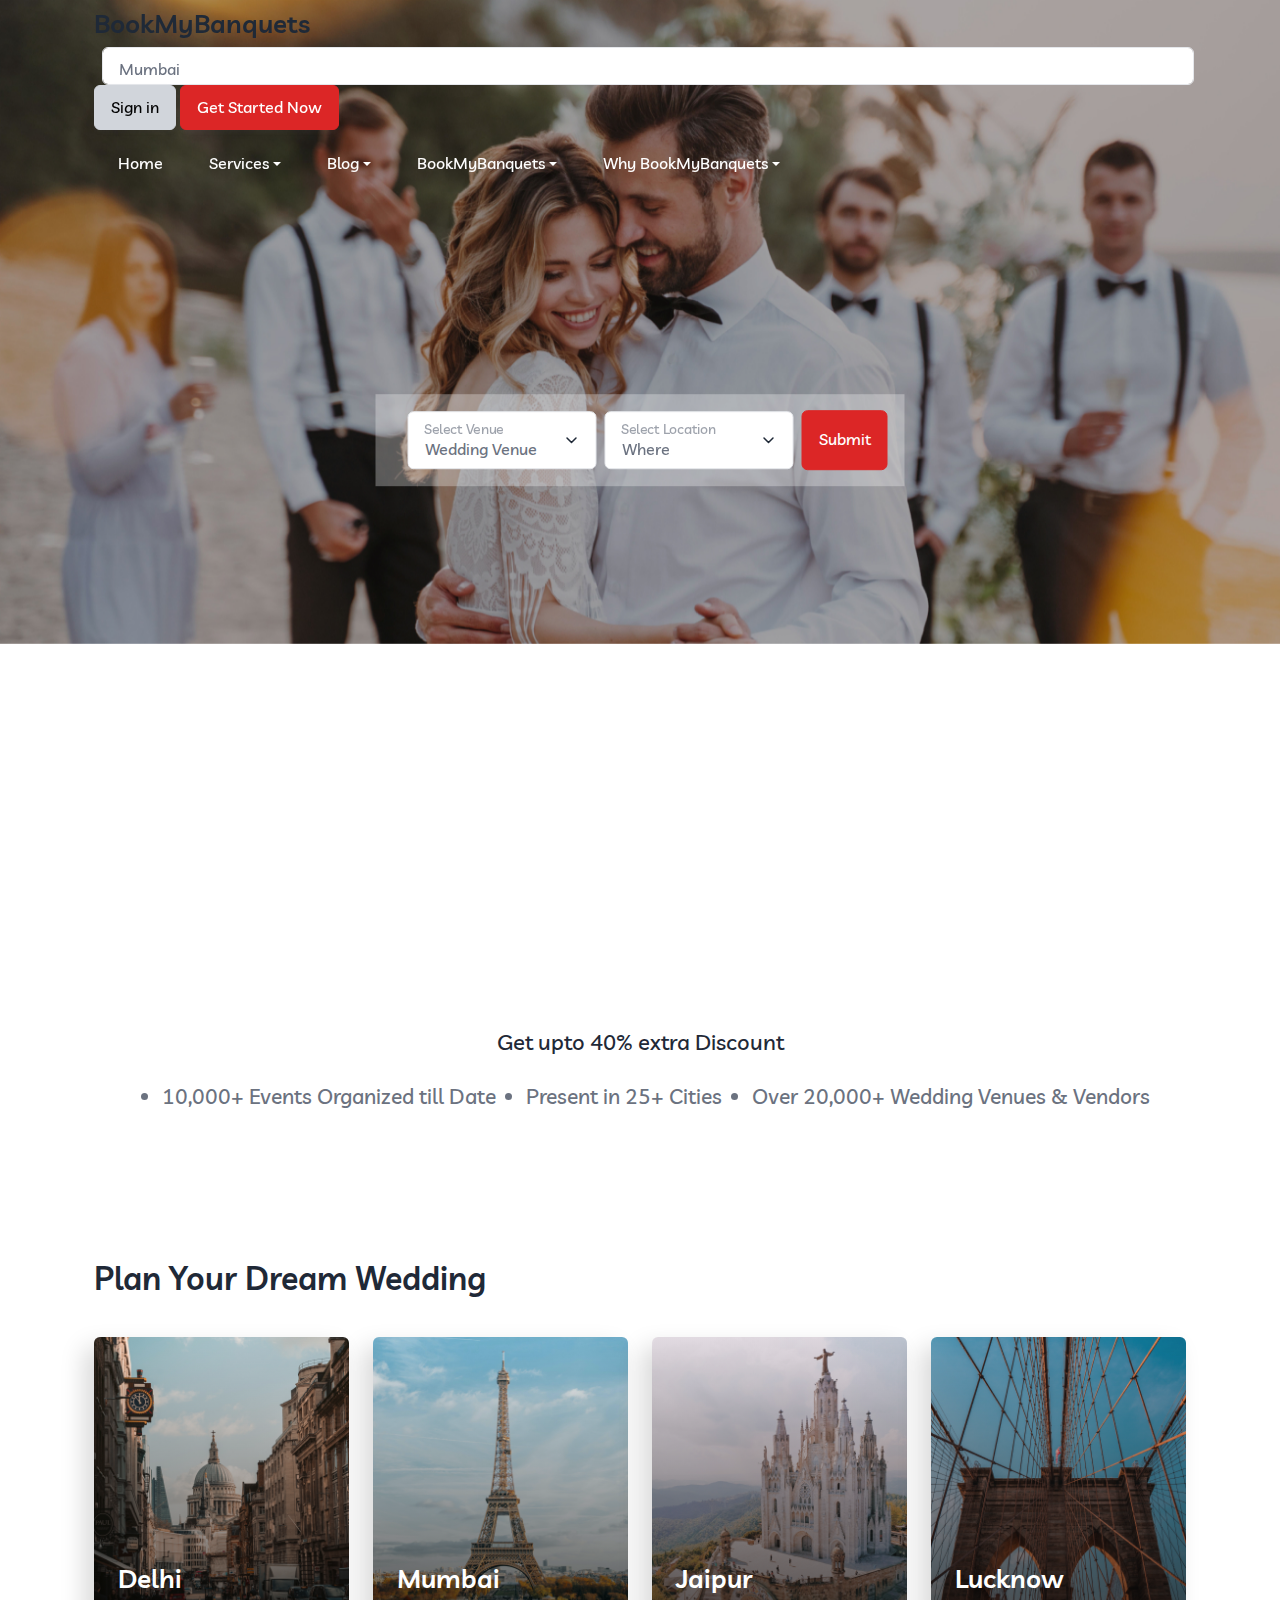
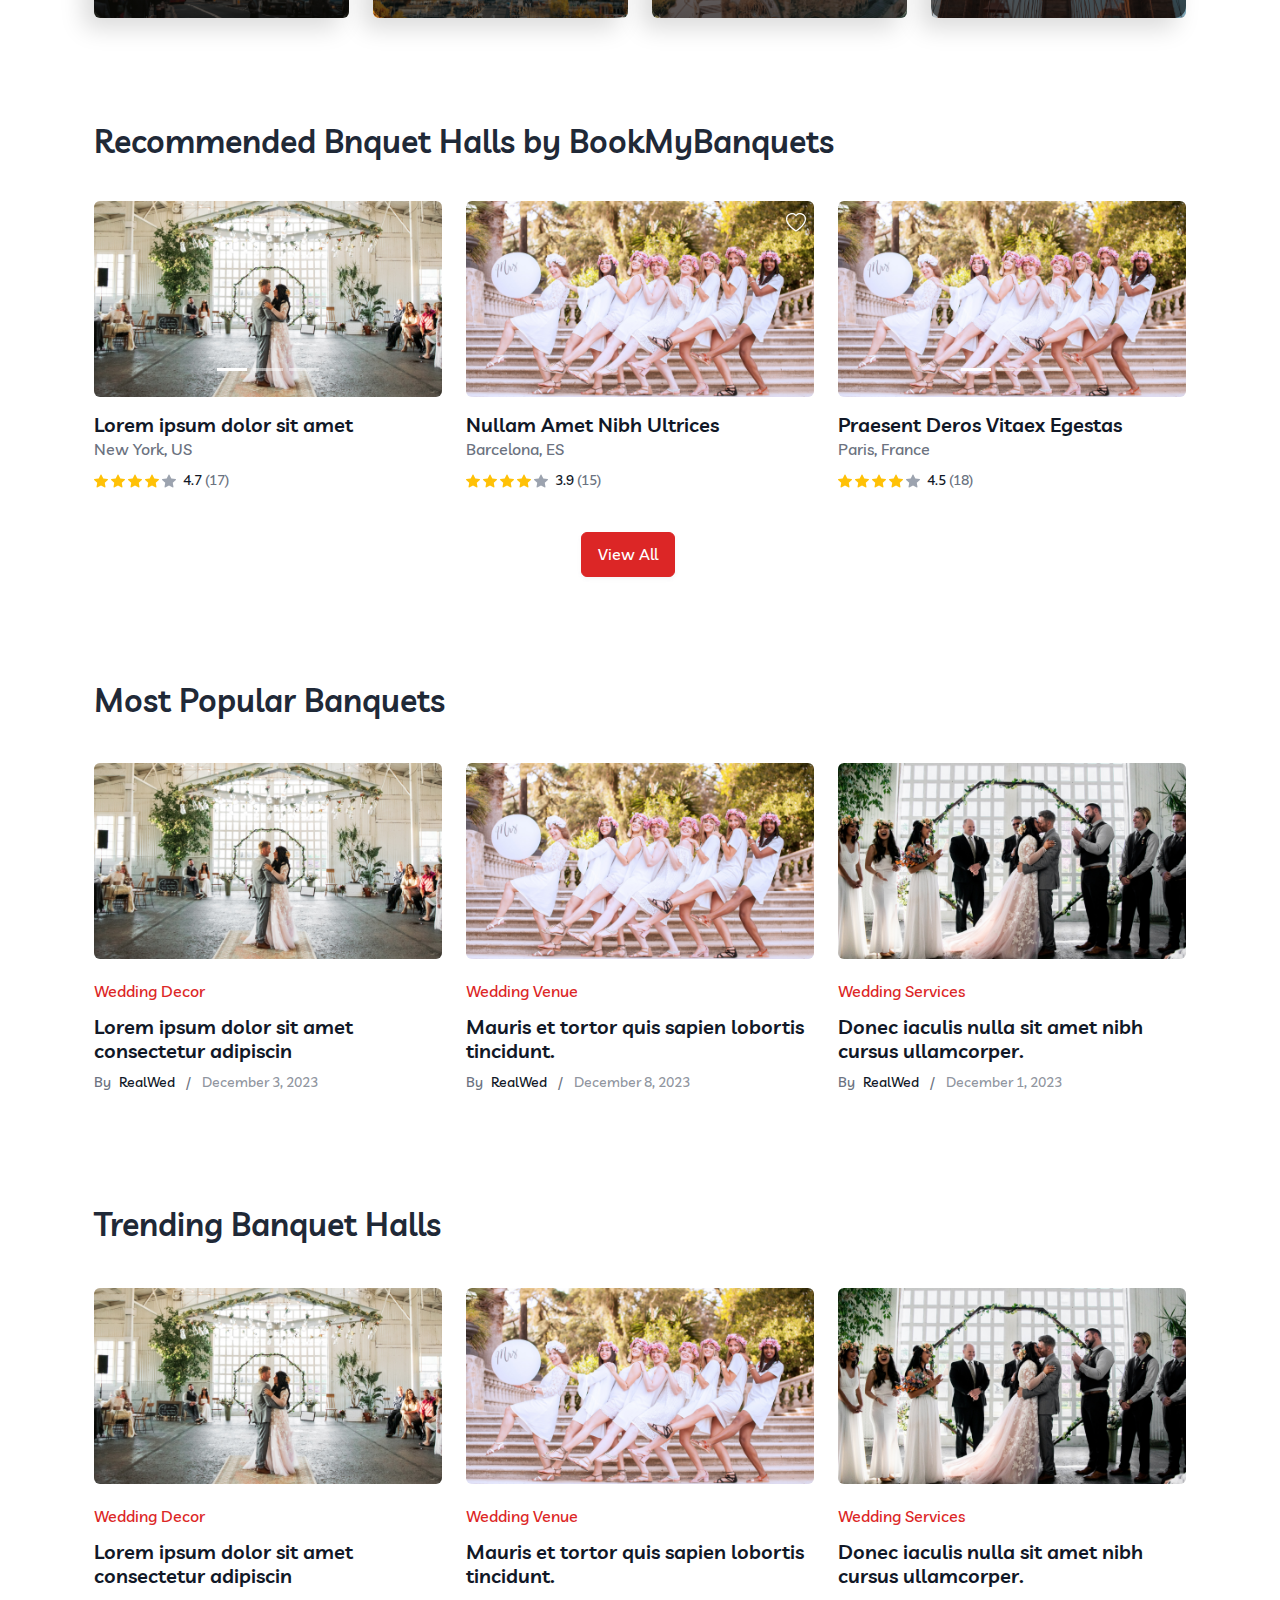
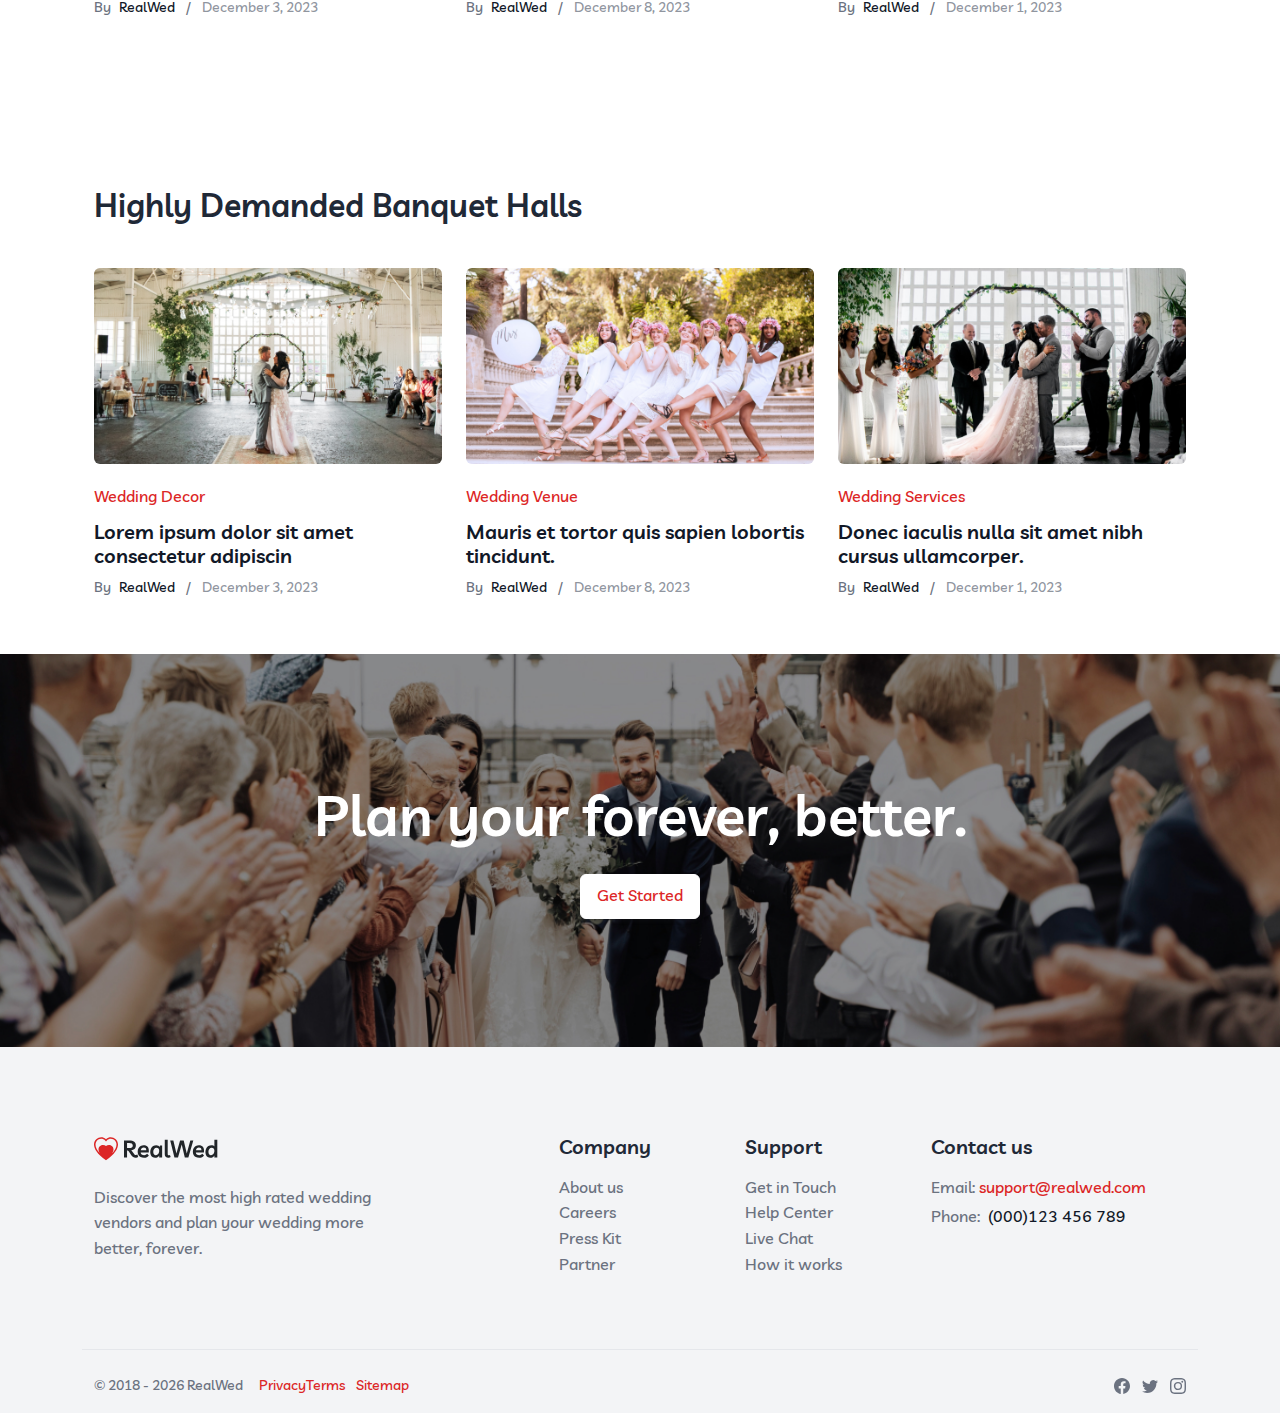
==== commit 5566d670: "change location" ====
--- a/index.html
+++ b/index.html
@@ -489,7 +489,7 @@
                     <div class="card text-white border-0 mb-4 mb-lg-0 img-overlay pull-up ">
                         <img src="assets/images/location/location-img-1.jpg" class="card-img rounded" alt="">
                         <div class="position-absolute bottom-0 px-4 py-3 ">
-                            <h2 class="text-white">London</h2>
+                            <h2 class="text-white">Delhi</h2>
                         </div>
                         <a href="#" class="stretched-link"></a>
                     </div>
@@ -500,7 +500,7 @@
                     <div class="card text-white border-0 mb-4 mb-lg-0 img-overlay pull-up">
                         <img src="assets/images/location/location-img-2.jpg" class="card-img rounded" alt="">
                         <div class="position-absolute bottom-0 px-4 py-3">
-                            <h2 class="text-white">Paris</h2>
+                            <h2 class="text-white">Mumbai</h2>
                         </div>
                         <a href="#" class="stretched-link"></a>
                     </div>
@@ -510,7 +510,7 @@
                     <div class="card text-white border-0 mb-4 mb-lg-0 img-overlay pull-up">
                         <img src="assets/images/location/location-img-3.jpg" class="card-img rounded" alt="">
                         <div class="position-absolute bottom-0 px-4 py-3">
-                            <h2 class="text-white">Barcelona</h2>
+                            <h2 class="text-white">Jaipur</h2>
                         </div>
                         <a href="#" class="stretched-link"></a>
                     </div>
@@ -520,7 +520,7 @@
                     <div class="card text-white border-0 mb-4 mb-lg-0 img-overlay pull-up">
                         <img src="assets/images/location/location-img-4.jpg" class="card-img rounded" alt="">
                         <div class="position-absolute bottom-0 px-4 py-3">
-                            <h2 class="text-white">New York</h2>
+                            <h2 class="text-white">Lucknow</h2>
                         </div>
                         <a href="#" class="stretched-link"></a>
                     </div>
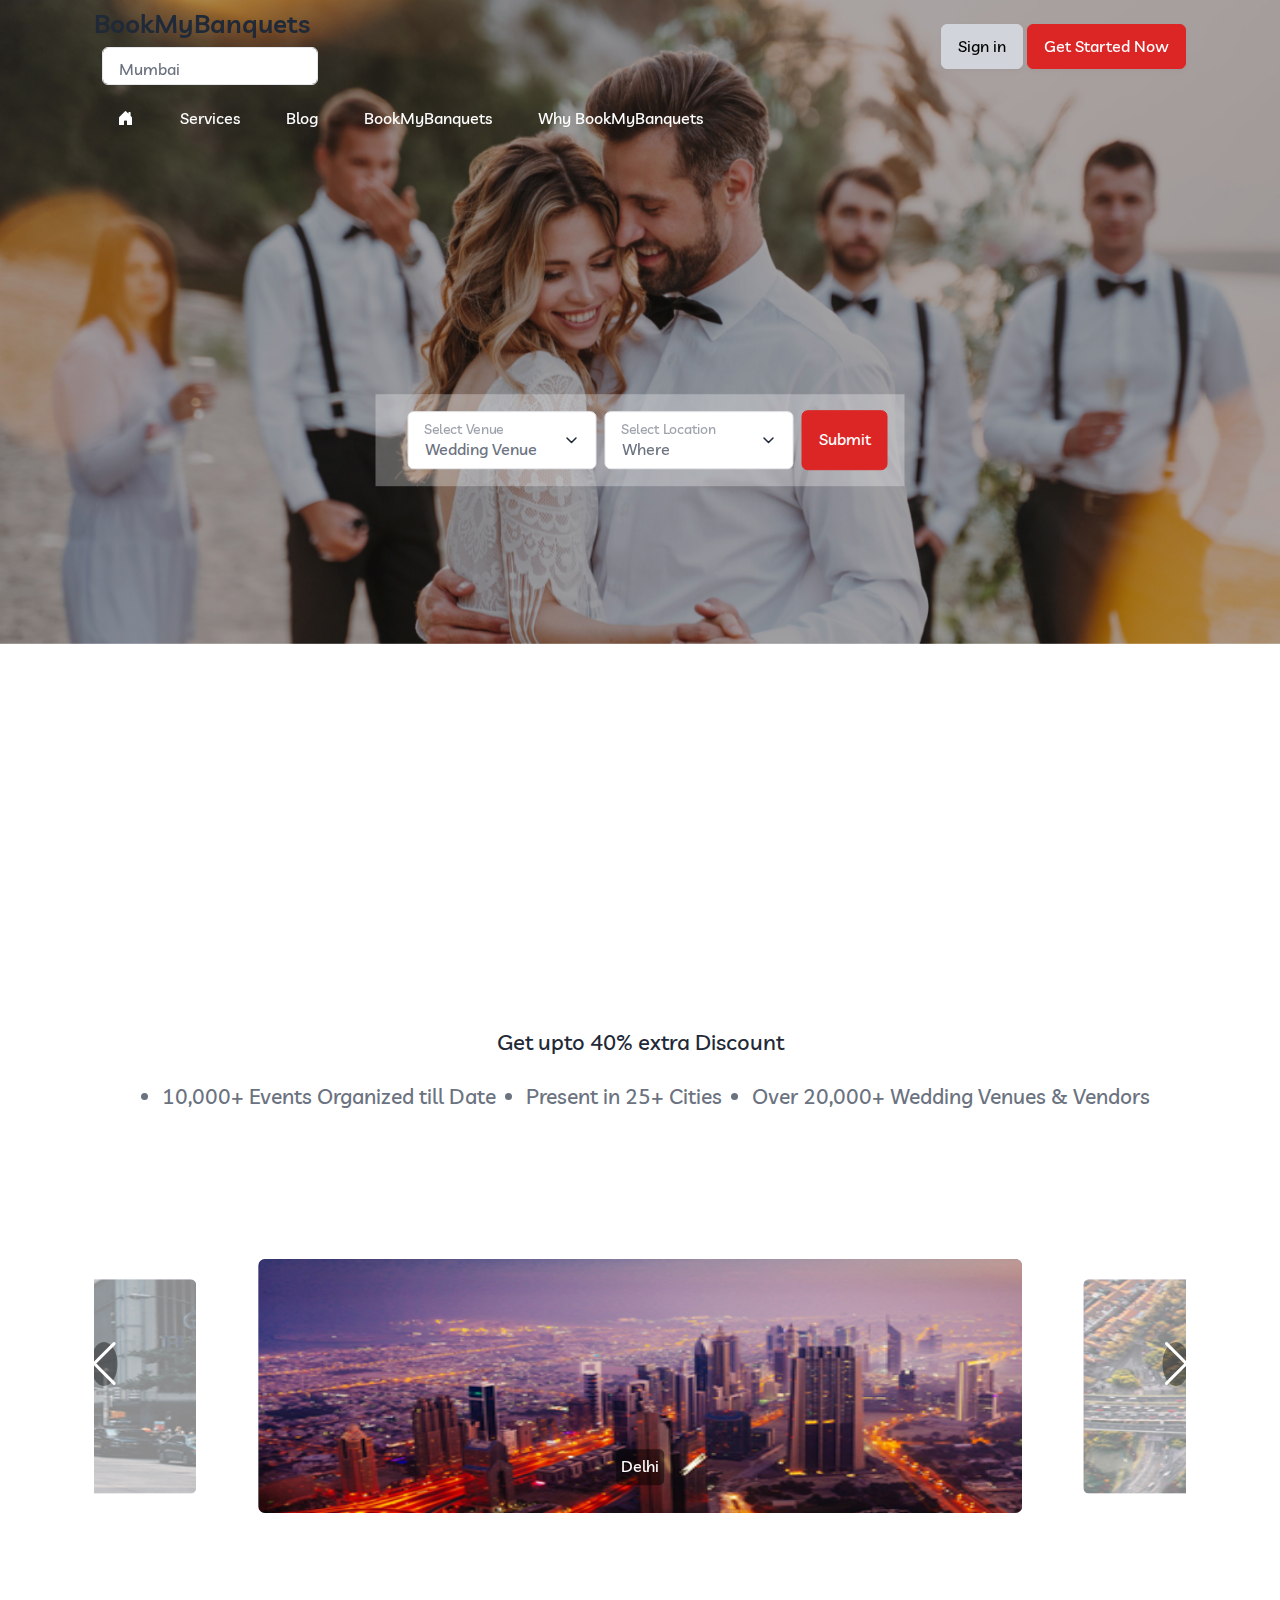
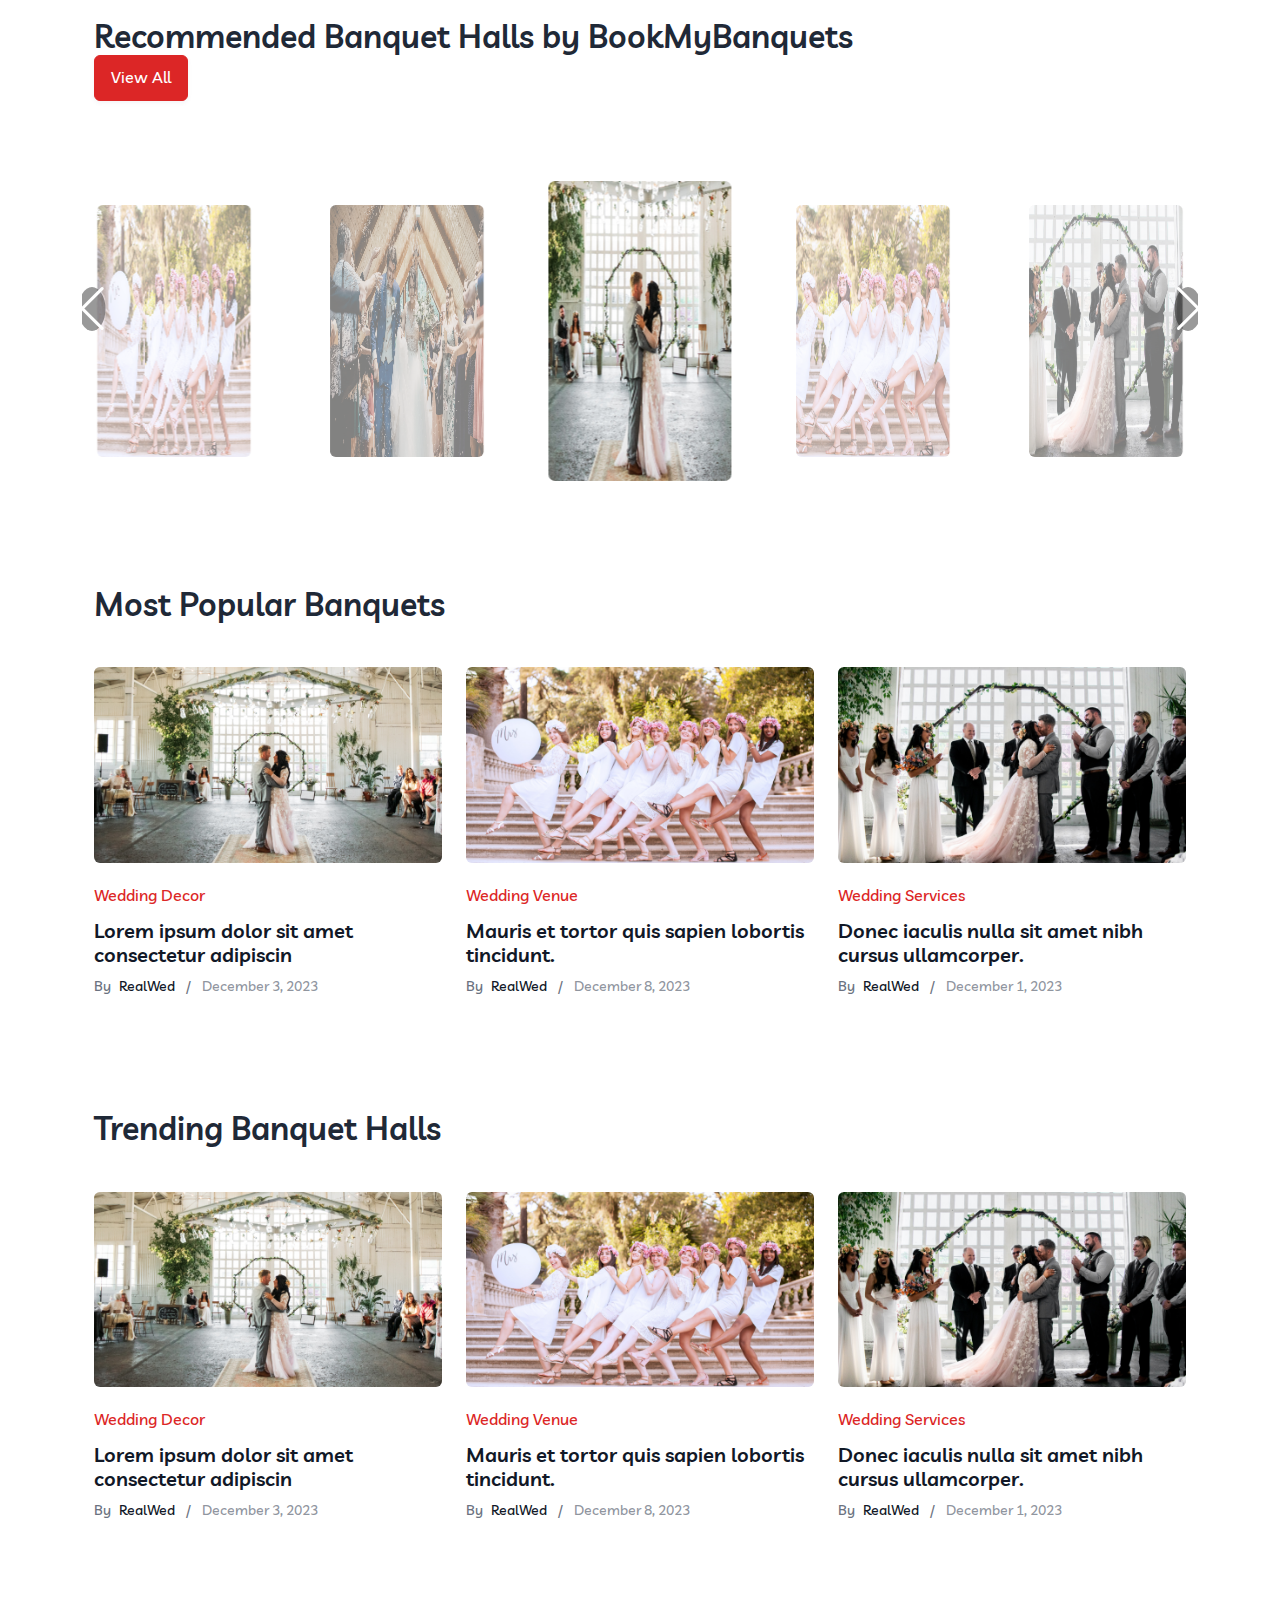
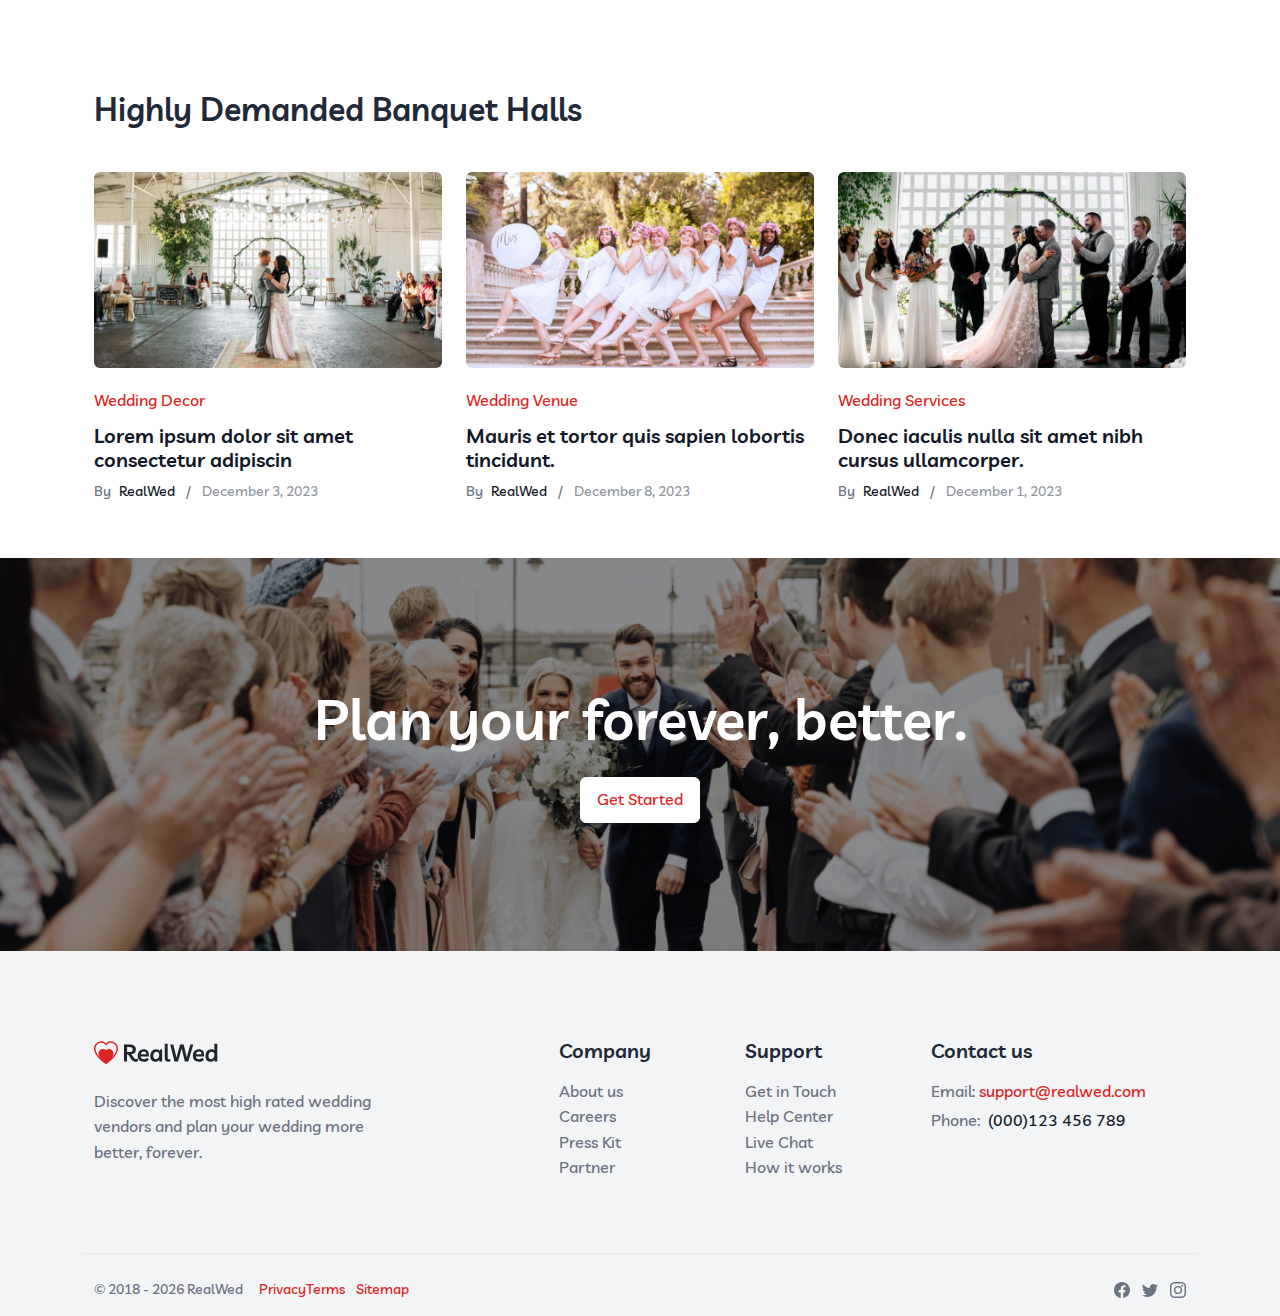
==== commit 60f86a7e: "minor changes" ====
--- a/index.html
+++ b/index.html
@@ -34,8 +34,36 @@
     <script src="https://cdnjs.cloudflare.com/ajax/libs/jquery/3.5.1/jquery.min.js"></script>
     <script src="https://cdnjs.cloudflare.com/ajax/libs/OwlCarousel2/2.3.4/owl.carousel.min.js"></script>
 
+    <link rel="stylesheet" href="https://unpkg.com/swiper@8/swiper-bundle.min.css" />
+    <script src="https://unpkg.com/swiper@8/swiper-bundle.min.js"></script>
+
+    <link rel="stylesheet" href="https://unpkg.com/swiper@8/swiper-bundle.min.css" />
+
+    <script src="https://unpkg.com/swiper@8/swiper-bundle.min.js"></script>
+
+
     <style>
-
+        .carousel-inner img {
+            height: 300px;
+            object-fit: cover;
+        }
+
+        .carousel-item {
+            position: relative;
+        }
+
+        .carousel-caption {
+            position: absolute;
+            bottom: 20px;
+            left: 50%;
+            transform: translateX(-50%);
+            color: white;
+            text-shadow: 2px 2px 4px rgba(0, 0, 0, 0.7);
+            font-size: 24px;
+            background: rgba(0, 0, 0, 0.5);
+            padding: 10px;
+            border-radius: 5px;
+        }
     </style>
 
 
@@ -45,13 +73,13 @@
 
     <!-- navbar -->
     <div class="navbar-transparent navbar-position">
+        <!-- Top Nav -->
         <div class="container">
-            <div class="flex items-center justify-content-between pt-2">
-
+            <div class="top-nav pt-2">
                 <div class=" flex items-center justify-between">
                     <!-- <a class="navbar-brand" href="../index-2.html">
-                        BookMyBanquets
-                    </a> -->
+                            BookMyBanquets
+                        </a> -->
                     <h2 class="">BookMyBanquets</h2>
                     <select class=" form-control city ml-2" id="select-city">
 
@@ -274,13 +302,12 @@
 
                     <a href="pages/signin.html" class="btn btn-secondary shadow-sm">Sign in</a>
                     <a href="#" class="btn btn-primary shadow-sm">Get Started Now</a>
-
-
-
                 </div>
 
             </div>
         </div>
+
+        <!-- Menu Nav -->
         <div class="container">
             <div class="row">
                 <div class="col-md-12">
@@ -299,70 +326,29 @@
                             <ul style="gap: 30px;" class="navbar-nav me-auto ms-lg-3">
                                 <li class="nav-item dropdown">
                                     <a class="nav-link" href="#" id="navbarHome" role="button" aria-expanded="false">
-                                        Home
+                                        <i class="bi bi-house-door-fill"></i>
                                     </a>
-                                    <!-- <ul class="dropdown-menu " aria-labelledby="navbarHome">
-                                        <li><a class="dropdown-item" href="index-2.html">Home v1</a></li>
-                                        <li><a class="dropdown-item" href="pages/index-2.html">Home v2</a></li>
-                                        <li><a class="dropdown-item" href="pages/index-3.html">Home v3</a></li>
-                                        <li><a class="dropdown-item" href="pages/index-4.html">Home v4</a></li>
-                                        <li><a class="dropdown-item" href="pages/index-5.html">Home v5</a></li>
-                                        <li><a class="dropdown-item" href="pages/index-6.html">Home v6</a></li>
-                                    </ul> -->
                                 </li>
                                 <li class="nav-item dropdown">
-                                    <a class="nav-link dropdown-toggle" href="#" id="navbarListing" role="button"
-                                        data-bs-toggle="dropdown" aria-expanded="false">
+                                    <a class="nav-link" href="#" id="navbarListing" role="button" aria-expanded="false">
                                         Services
                                     </a>
-                                    <!-- <ul class="dropdown-menu " aria-labelledby="navbarListing">
-                                        <li><a class="dropdown-item" href="pages/grid-view.html">Grid View</a></li>
-                                        <li><a class="dropdown-item" href="pages/grid-with-map.html">Grid + Map</a></li>
-
-                                        <li><a class="dropdown-item" href="pages/list-view-sidebar.html">List with
-                                                Sidebar</a></li>
-                                        <li><a class="dropdown-item" href="pages/listing-single.html">Listing Single</a>
-                                        </li>
-                                        <li><a class="dropdown-item" href="pages/vendor-category.html">Vendor By
-                                                Category</a></li>
-                                        <li><a class="dropdown-item" href="pages/vendor-location.html">Vendor By
-                                                Location</a></li>
-                                    </ul> -->
                                 </li>
                                 <li class="nav-item">
-                                    <a class="nav-link dropdown-toggle" href="#" id="blogDropdown" role="button"
-                                        data-bs-toggle="dropdown" aria-expanded="false">
+                                    <a class="nav-link" href="#" id="blogDropdown" role="button" aria-expanded="false">
                                         Blog
                                     </a>
                                 </li>
 
                                 <li class="nav-item dropdown">
-                                    <a class="nav-link dropdown-toggle" href="#" id="navbarRelwed" role="button"
-                                        data-bs-toggle="dropdown" aria-expanded="false">
+                                    <a class="nav-link" href="#" id="navbarRelwed" role="button" aria-expanded="false">
                                         BookMyBanquets
                                     </a>
-                                    <ul class="dropdown-menu" aria-labelledby="navbarRelwed">
-                                        <!-- List -->
-                                        <li> <a class="dropdown-item" href="pages/real-wedding-list.html">
-                                                List
-                                            </a>
-                                        </li>
-                                        <li>
-                                            <a class="dropdown-item" href="pages/real-wedding-single.html">
-                                                Single
-                                            </a>
-                                        </li>
-
-                                    </ul>
                                 </li>
                                 <li class="nav-item dropdown">
-                                    <a class="nav-link dropdown-toggle" href="#!" role="button"
-                                        data-bs-toggle="dropdown" aria-expanded="false">
+                                    <a class="nav-link" href="#!" role="button" aria-expanded="false">
                                         Why BookMyBanquets
                                     </a>
-                                    <ul class="dropdown-menu">
-                                        <li><a class="dropdown-item" href="docs/index.html">Documentation</a></li>
-                                    </ul>
                                 </li>
                             </ul>
 
@@ -373,9 +359,8 @@
         </div>
     </div>
 
-
-
     <!-- Carousel with Search bar -->
+
     <section class="hero-banner" style="overflow: hidden !important;">
         <div style="position: relative;" class="h-full">
             <div class="owl-carousel">
@@ -388,7 +373,6 @@
                 <div class="item"><img src="assets/images/banner/hero-img-8.jpg" alt="Slide 3"></div>
                 <div class="item"><img src="assets/images/banner/hero-img-9.jpg" alt="Slide 3"></div>
             </div>
-
 
             <!-- overlay  -->
             <div class="home-banner-overlay">
@@ -473,293 +457,78 @@
     </section>
 
 
-    <!-- location -->
+    <!-- Location -->
+
     <section class="py-lg-14 py-8">
         <div class="container">
-            <div class="row mb-6">
-                <!-- caption -->
-                <div class="col-md-12 col-12">
-                    <h2 class="mb-0 fs-1">Plan Your Dream Wedding</h2>
-                </div>
-
-            </div>
-            <div class="row">
-                <!-- col -->
-                <div class="col-lg-3 col-md-6 col-12">
-                    <div class="card text-white border-0 mb-4 mb-lg-0 img-overlay pull-up ">
-                        <img src="assets/images/location/location-img-1.jpg" class="card-img rounded" alt="">
-                        <div class="position-absolute bottom-0 px-4 py-3 ">
-                            <h2 class="text-white">Delhi</h2>
-                        </div>
-                        <a href="#" class="stretched-link"></a>
-                    </div>
-
-                </div>
-                <!-- col -->
-                <div class="col-lg-3 col-md-6 col-12">
-                    <div class="card text-white border-0 mb-4 mb-lg-0 img-overlay pull-up">
-                        <img src="assets/images/location/location-img-2.jpg" class="card-img rounded" alt="">
-                        <div class="position-absolute bottom-0 px-4 py-3">
-                            <h2 class="text-white">Mumbai</h2>
-                        </div>
-                        <a href="#" class="stretched-link"></a>
-                    </div>
-                </div>
-                <!-- col -->
-                <div class="col-lg-3 col-md-6 col-12">
-                    <div class="card text-white border-0 mb-4 mb-lg-0 img-overlay pull-up">
-                        <img src="assets/images/location/location-img-3.jpg" class="card-img rounded" alt="">
-                        <div class="position-absolute bottom-0 px-4 py-3">
-                            <h2 class="text-white">Jaipur</h2>
-                        </div>
-                        <a href="#" class="stretched-link"></a>
-                    </div>
-                </div>
-                <!-- col -->
-                <div class="col-lg-3 col-md-6 col-12">
-                    <div class="card text-white border-0 mb-4 mb-lg-0 img-overlay pull-up">
-                        <img src="assets/images/location/location-img-4.jpg" class="card-img rounded" alt="">
-                        <div class="position-absolute bottom-0 px-4 py-3">
-                            <h2 class="text-white">Lucknow</h2>
-                        </div>
-                        <a href="#" class="stretched-link"></a>
-                    </div>
-                </div>
-            </div>
-
+            <div class="swiper swiper-one">
+                <div class="swiper-wrapper">
+                    <!-- Slide 1 -->
+                    <div class="swiper-slide">
+                        <div class="swiper-image">
+                            <img src="assets/images/location/category-location-img-1.jpg" alt="" class="image">
+                            <div class="text-overlay">Delhi</div>
+                        </div>
+                    </div>
+                    <!-- Slide 2 -->
+                    <div class="swiper-slide">
+                        <div class="swiper-image">
+                            <img src="assets/images/location/category-location-img-2.jpg" alt="" class="image">
+                            <div class="text-overlay">Haryana</div>
+                        </div>
+                    </div>
+                    <!-- Slide 3 -->
+                    <div class="swiper-slide">
+                        <div class="swiper-image">
+                            <img src="assets/images/location/category-location-img-3.jpg" alt="" class="image">
+                            <div class="text-overlay">Mumbai</div>
+                        </div>
+                    </div>
+                    <!-- Slide 4 -->
+                    <div class="swiper-slide">
+                        <div class="swiper-image">
+                            <img src="assets/images/location/category-location-img-4.jpg" alt="" class="image">
+                            <div class="text-overlay">Lucknow</div>
+                        </div>
+                    </div>
+                </div>
+
+                <!-- Navigation buttons -->
+                <div class="swiper-button-prev"></div>
+                <div class="swiper-button-next"></div>
+            </div>
         </div>
     </section>
-    <!-- listing -->
+
+    <!-- Reccomended -->
     <section class="pb-lg-14 pb-8">
         <div class="container">
             <div class="row mb-6">
-                <!-- caption -->
+                <!-- Caption -->
                 <div class="col-md-12 col-12">
-                    <h2 class="mb-0 fs-1">Recommended Bnquet Halls by BookMyBanquets</h2>
-                </div>
-
+                    <h2 class="mb-0 fs-1">Recommended Banquet Halls by BookMyBanquets</h2>
+                    <a href="#" class="btn btn-primary shadow-sm text-white">View All</a>
+                </div>
             </div>
             <div class="row">
-                <!-- col -->
-                <div class="col-lg-4 col-md-6 col-12">
-                    <div class="mb-6">
-                        <!-- img -->
-                        <div id="carouselExampleIndicators" class="carousel slide" data-bs-ride="carousel">
-                            <div class="carousel-indicators">
-                                <button type="button" data-bs-target="#carouselExampleIndicators" data-bs-slide-to="0"
-                                    class="active" aria-current="true" aria-label="Slide 1"></button>
-                                <button type="button" data-bs-target="#carouselExampleIndicators" data-bs-slide-to="1"
-                                    aria-label="Slide 2"></button>
-                                <button type="button" data-bs-target="#carouselExampleIndicators" data-bs-slide-to="2"
-                                    aria-label="Slide 3"></button>
-                            </div>
-                            <div class="carousel-inner">
-                                <div class="carousel-item active">
-                                    <img src="assets/images/blog/wc-img-1.jpg" class="d-block w-100 rounded" alt="...">
-                                </div>
-                                <div class="carousel-item">
-                                    <img src="assets/images/blog/wc-img-2.jpg" class="d-block w-100 rounded" alt="...">
-                                </div>
-                                <div class="carousel-item">
-                                    <img src="assets/images/blog/wc-img-3.jpg" class="d-block w-100 rounded" alt="...">
-                                </div>
-                            </div>
-                            <button class="carousel-control-prev" type="button"
-                                data-bs-target="#carouselExampleIndicators" data-bs-slide="prev">
-                                <span class="carousel-control-prev-icon" aria-hidden="true"></span>
-                                <span class="visually-hidden">Previous</span>
-                            </button>
-                            <button class="carousel-control-next" type="button"
-                                data-bs-target="#carouselExampleIndicators" data-bs-slide="next">
-                                <span class="carousel-control-next-icon" aria-hidden="true"></span>
-                                <span class="visually-hidden">Next</span>
-                            </button>
-                        </div>
-
-                        <!-- content -->
-                        <div class="mt-3">
-                            <h3 class="mb-0"><a href="pages/listing-single.html" class="text-inherit">Lorem ipsum dolor
-                                    sit amet</a>
-                            </h3>
-                            <p class="mb-1">New York, US</p>
-                            <div>
-                                <!-- rating -->
-                                <span class="fs-5 lh-1 text-primary">
-                                    <svg xmlns="http://www.w3.org/2000/svg" width="14" height="14"
-                                        fill="var(--rw-warning)" class="bi bi-star-fill" viewBox="0 0 16 16">
-                                        <path
-                                            d="M3.612 15.443c-.386.198-.824-.149-.746-.592l.83-4.73L.173 6.765c-.329-.314-.158-.888.283-.95l4.898-.696L7.538.792c.197-.39.73-.39.927 0l2.184 4.327 4.898.696c.441.062.612.636.282.95l-3.522 3.356.83 4.73c.078.443-.36.79-.746.592L8 13.187l-4.389 2.256z" />
-                                    </svg>
-                                    <svg xmlns="http://www.w3.org/2000/svg" width="14" height="14"
-                                        fill="var(--rw-warning)" class="bi bi-star-fill" viewBox="0 0 16 16">
-                                        <path
-                                            d="M3.612 15.443c-.386.198-.824-.149-.746-.592l.83-4.73L.173 6.765c-.329-.314-.158-.888.283-.95l4.898-.696L7.538.792c.197-.39.73-.39.927 0l2.184 4.327 4.898.696c.441.062.612.636.282.95l-3.522 3.356.83 4.73c.078.443-.36.79-.746.592L8 13.187l-4.389 2.256z" />
-                                    </svg>
-                                    <svg xmlns="http://www.w3.org/2000/svg" width="14" height="14"
-                                        fill="var(--rw-warning)" class="bi bi-star-fill" viewBox="0 0 16 16">
-                                        <path
-                                            d="M3.612 15.443c-.386.198-.824-.149-.746-.592l.83-4.73L.173 6.765c-.329-.314-.158-.888.283-.95l4.898-.696L7.538.792c.197-.39.73-.39.927 0l2.184 4.327 4.898.696c.441.062.612.636.282.95l-3.522 3.356.83 4.73c.078.443-.36.79-.746.592L8 13.187l-4.389 2.256z" />
-                                    </svg>
-                                    <svg xmlns="http://www.w3.org/2000/svg" width="14" height="14"
-                                        fill="var(--rw-warning)" class="bi bi-star-fill" viewBox="0 0 16 16">
-                                        <path
-                                            d="M3.612 15.443c-.386.198-.824-.149-.746-.592l.83-4.73L.173 6.765c-.329-.314-.158-.888.283-.95l4.898-.696L7.538.792c.197-.39.73-.39.927 0l2.184 4.327 4.898.696c.441.062.612.636.282.95l-3.522 3.356.83 4.73c.078.443-.36.79-.746.592L8 13.187l-4.389 2.256z" />
-                                    </svg>
-                                    <svg xmlns="http://www.w3.org/2000/svg" width="14" height="14"
-                                        fill="var(--rw-gray-400)" class="bi bi-star-fill" viewBox="0 0 16 16">
-                                        <path
-                                            d="M3.612 15.443c-.386.198-.824-.149-.746-.592l.83-4.73L.173 6.765c-.329-.314-.158-.888.283-.95l4.898-.696L7.538.792c.197-.39.73-.39.927 0l2.184 4.327 4.898.696c.441.062.612.636.282.95l-3.522 3.356.83 4.73c.078.443-.36.79-.746.592L8 13.187l-4.389 2.256z" />
-                                    </svg>
-                                </span>
-                                <span class="fs-5 ms-1 lh-1 align-middle"><span
-                                        class="text-dark fw-semi-bold">4.7</span> (17)</span>
-                            </div>
-                        </div>
-                    </div>
-                </div>
-                <!-- col -->
-                <div class="col-lg-4 col-md-6 col-12">
-                    <div class="mb-6">
-                        <!-- img -->
-                        <div class="position-relative">
-                            <a href="pages/listing-single.html"><img src="assets/images/blog/wc-img-2.jpg" alt=""
-                                    class="img-fluid rounded"></a>
-
-                            <!-- like -->
-                            <div class="position-absolute top-0 pe-2 pt-2 end-0">
-                                <a href="#" class="text-white text-hover-primary" data-bs-toggle="modal"
-                                    data-bs-target="#favouriteIcon">
-                                    <svg xmlns="http://www.w3.org/2000/svg" width="20" height="20" fill="currentColor"
-                                        class="bi bi-heart" viewBox="0 0 16 16">
-                                        <path
-                                            d="m8 2.748-.717-.737C5.6.281 2.514.878 1.4 3.053c-.523 1.023-.641 2.5.314 4.385.92 1.815 2.834 3.989 6.286 6.357 3.452-2.368 5.365-4.542 6.286-6.357.955-1.886.838-3.362.314-4.385C13.486.878 10.4.28 8.717 2.01L8 2.748zM8 15C-7.333 4.868 3.279-3.04 7.824 1.143c.06.055.119.112.176.171a3.12 3.12 0 0 1 .176-.17C12.72-3.042 23.333 4.867 8 15z" />
-                                    </svg>
-                                </a>
-                            </div>
-                        </div>
-                        <!-- content -->
-                        <div class="mt-3">
-                            <h3 class="mb-0"><a href="pages/listing-single.html" class="text-inherit">Nullam Amet Nibh
-                                    Ultrices</a>
-                            </h3>
-                            <p class="mb-1">Barcelona, ES</p>
-                            <div>
-                                <!-- rating -->
-                                <span class="fs-5 lh-1 text-primary">
-                                    <svg xmlns="http://www.w3.org/2000/svg" width="14" height="14"
-                                        fill="var(--rw-warning)" class="bi bi-star-fill" viewBox="0 0 16 16">
-                                        <path
-                                            d="M3.612 15.443c-.386.198-.824-.149-.746-.592l.83-4.73L.173 6.765c-.329-.314-.158-.888.283-.95l4.898-.696L7.538.792c.197-.39.73-.39.927 0l2.184 4.327 4.898.696c.441.062.612.636.282.95l-3.522 3.356.83 4.73c.078.443-.36.79-.746.592L8 13.187l-4.389 2.256z" />
-                                    </svg>
-                                    <svg xmlns="http://www.w3.org/2000/svg" width="14" height="14"
-                                        fill="var(--rw-warning)" class="bi bi-star-fill" viewBox="0 0 16 16">
-                                        <path
-                                            d="M3.612 15.443c-.386.198-.824-.149-.746-.592l.83-4.73L.173 6.765c-.329-.314-.158-.888.283-.95l4.898-.696L7.538.792c.197-.39.73-.39.927 0l2.184 4.327 4.898.696c.441.062.612.636.282.95l-3.522 3.356.83 4.73c.078.443-.36.79-.746.592L8 13.187l-4.389 2.256z" />
-                                    </svg>
-                                    <svg xmlns="http://www.w3.org/2000/svg" width="14" height="14"
-                                        fill="var(--rw-warning)" class="bi bi-star-fill" viewBox="0 0 16 16">
-                                        <path
-                                            d="M3.612 15.443c-.386.198-.824-.149-.746-.592l.83-4.73L.173 6.765c-.329-.314-.158-.888.283-.95l4.898-.696L7.538.792c.197-.39.73-.39.927 0l2.184 4.327 4.898.696c.441.062.612.636.282.95l-3.522 3.356.83 4.73c.078.443-.36.79-.746.592L8 13.187l-4.389 2.256z" />
-                                    </svg>
-                                    <svg xmlns="http://www.w3.org/2000/svg" width="14" height="14"
-                                        fill="var(--rw-warning)" class="bi bi-star-fill" viewBox="0 0 16 16">
-                                        <path
-                                            d="M3.612 15.443c-.386.198-.824-.149-.746-.592l.83-4.73L.173 6.765c-.329-.314-.158-.888.283-.95l4.898-.696L7.538.792c.197-.39.73-.39.927 0l2.184 4.327 4.898.696c.441.062.612.636.282.95l-3.522 3.356.83 4.73c.078.443-.36.79-.746.592L8 13.187l-4.389 2.256z" />
-                                    </svg>
-                                    <svg xmlns="http://www.w3.org/2000/svg" width="14" height="14"
-                                        fill="var(--rw-gray-400)" class="bi bi-star-fill" viewBox="0 0 16 16">
-                                        <path
-                                            d="M3.612 15.443c-.386.198-.824-.149-.746-.592l.83-4.73L.173 6.765c-.329-.314-.158-.888.283-.95l4.898-.696L7.538.792c.197-.39.73-.39.927 0l2.184 4.327 4.898.696c.441.062.612.636.282.95l-3.522 3.356.83 4.73c.078.443-.36.79-.746.592L8 13.187l-4.389 2.256z" />
-                                    </svg>
-                                </span>
-                                <span class="fs-5 ms-1 lh-1 align-middle"><span
-                                        class="text-dark fw-semi-bold">3.9</span> (15)</span>
-                            </div>
-                        </div>
-                    </div>
-                </div>
-                <!-- col -->
-                <div class="col-lg-4 col-md-6 col-12">
-                    <div class="mb-6">
-                        <!-- img -->
-                        <div id="carouselExampleSecond" class="carousel slide" data-bs-ride="carousel">
-                            <div class="carousel-indicators">
-                                <button type="button" data-bs-target="#carouselExampleSecond" data-bs-slide-to="0"
-                                    class="active" aria-current="true" aria-label="Slide 1"></button>
-                                <button type="button" data-bs-target="#carouselExampleSecond" data-bs-slide-to="1"
-                                    aria-label="Slide 2"></button>
-                                <button type="button" data-bs-target="#carouselExampleSecond" data-bs-slide-to="2"
-                                    aria-label="Slide 3"></button>
-                            </div>
-                            <div class="carousel-inner">
-                                <div class="carousel-item active">
-                                    <img src="assets/images/blog/wc-img-2.jpg" class="d-block w-100 rounded" alt="...">
-                                </div>
-                                <div class="carousel-item">
-                                    <img src="assets/images/blog/wc-img-3.jpg" class="d-block w-100 rounded" alt="...">
-                                </div>
-                                <div class="carousel-item">
-                                    <img src="assets/images/blog/wc-img-4.jpg" class="d-block w-100 rounded" alt="...">
-                                </div>
-                            </div>
-                            <button class="carousel-control-prev" type="button" data-bs-target="#carouselExampleSecond"
-                                data-bs-slide="prev">
-                                <span class="carousel-control-prev-icon" aria-hidden="true"></span>
-                                <span class="visually-hidden">Previous</span>
-                            </button>
-                            <button class="carousel-control-next" type="button" data-bs-target="#carouselExampleSecond"
-                                data-bs-slide="next">
-                                <span class="carousel-control-next-icon" aria-hidden="true"></span>
-                                <span class="visually-hidden">Next</span>
-                            </button>
-                        </div>
-                        <!-- content -->
-                        <div class="mt-3">
-                            <h3 class="mb-0"><a href="pages/listing-single.html" class="text-inherit">Praesent Deros
-                                    Vitaex
-                                    Egestas</a></h3>
-                            <p class="mb-1">Paris, France </p>
-                            <div>
-                                <!-- rating -->
-                                <span class="fs-5 lh-1 text-primary">
-                                    <svg xmlns="http://www.w3.org/2000/svg" width="14" height="14"
-                                        fill="var(--rw-warning)" class="bi bi-star-fill" viewBox="0 0 16 16">
-                                        <path
-                                            d="M3.612 15.443c-.386.198-.824-.149-.746-.592l.83-4.73L.173 6.765c-.329-.314-.158-.888.283-.95l4.898-.696L7.538.792c.197-.39.73-.39.927 0l2.184 4.327 4.898.696c.441.062.612.636.282.95l-3.522 3.356.83 4.73c.078.443-.36.79-.746.592L8 13.187l-4.389 2.256z" />
-                                    </svg>
-                                    <svg xmlns="http://www.w3.org/2000/svg" width="14" height="14"
-                                        fill="var(--rw-warning)" class="bi bi-star-fill" viewBox="0 0 16 16">
-                                        <path
-                                            d="M3.612 15.443c-.386.198-.824-.149-.746-.592l.83-4.73L.173 6.765c-.329-.314-.158-.888.283-.95l4.898-.696L7.538.792c.197-.39.73-.39.927 0l2.184 4.327 4.898.696c.441.062.612.636.282.95l-3.522 3.356.83 4.73c.078.443-.36.79-.746.592L8 13.187l-4.389 2.256z" />
-                                    </svg>
-                                    <svg xmlns="http://www.w3.org/2000/svg" width="14" height="14"
-                                        fill="var(--rw-warning)" class="bi bi-star-fill" viewBox="0 0 16 16">
-                                        <path
-                                            d="M3.612 15.443c-.386.198-.824-.149-.746-.592l.83-4.73L.173 6.765c-.329-.314-.158-.888.283-.95l4.898-.696L7.538.792c.197-.39.73-.39.927 0l2.184 4.327 4.898.696c.441.062.612.636.282.95l-3.522 3.356.83 4.73c.078.443-.36.79-.746.592L8 13.187l-4.389 2.256z" />
-                                    </svg>
-                                    <svg xmlns="http://www.w3.org/2000/svg" width="14" height="14"
-                                        fill="var(--rw-warning)" class="bi bi-star-fill" viewBox="0 0 16 16">
-                                        <path
-                                            d="M3.612 15.443c-.386.198-.824-.149-.746-.592l.83-4.73L.173 6.765c-.329-.314-.158-.888.283-.95l4.898-.696L7.538.792c.197-.39.73-.39.927 0l2.184 4.327 4.898.696c.441.062.612.636.282.95l-3.522 3.356.83 4.73c.078.443-.36.79-.746.592L8 13.187l-4.389 2.256z" />
-                                    </svg>
-                                    <svg xmlns="http://www.w3.org/2000/svg" width="14" height="14"
-                                        fill="var(--rw-gray-400)" class="bi bi-star-fill" viewBox="0 0 16 16">
-                                        <path
-                                            d="M3.612 15.443c-.386.198-.824-.149-.746-.592l.83-4.73L.173 6.765c-.329-.314-.158-.888.283-.95l4.898-.696L7.538.792c.197-.39.73-.39.927 0l2.184 4.327 4.898.696c.441.062.612.636.282.95l-3.522 3.356.83 4.73c.078.443-.36.79-.746.592L8 13.187l-4.389 2.256z" />
-                                    </svg>
-                                </span>
-                                <span class="fs-5 ms-1 lh-1 align-middle"><span
-                                        class="text-dark fw-semi-bold">4.5</span> (18)</span>
-                            </div>
-                        </div>
-                    </div>
-                </div>
-
-                <!-- View All Button -->
-                <div class="row">
-                    <div class="col-12 text-center">
-                        <a href="#" class="btn btn-primary shadow-sm text-white">View All</a>
-                    </div>
+                <!-- Col -->
+                <div class="swiper swiper-two">
+                    <div class="swiper-wrapper">
+                        <!-- Slides -->
+                        <img class="swiper-slide" src="assets/images/gallery-img/gallery-img-1.jpg" alt="slide-1">
+                        <img class="swiper-slide" src="assets/images/gallery-img/gallery-img-2.jpg" alt="slide-2">
+                        <img class="swiper-slide" src="assets/images/gallery-img/gallery-img-3.jpg" alt="slide-3">
+                        <img class="swiper-slide" src="assets/images/gallery-img/gallery-img-4.jpg" alt="slide-4">
+                        <img class="swiper-slide" src="assets/images/gallery-img/gallery-img-5.jpg" alt="slide-5">
+                        <img class="swiper-slide" src="assets/images/gallery-img/wc-img-1.jpg" alt="slide-6">
+                        <img class="swiper-slide" src="assets/images/gallery-img/wc-img-2.jpg" alt="slide-7">
+                        <img class="swiper-slide" src="assets/images/gallery-img/wc-img-4.jpg" alt="slide-8">
+
+                    </div>
+
+                    <!-- Navigation buttons -->
+                    <div class="swiper-button-prev"></div>
+                    <div class="swiper-button-next"></div>
                 </div>
             </div>
         </div>
@@ -864,12 +633,6 @@
     </section>
 
 
-
-
-
-
-
-
     <!-- Trending Banquet Halls -->
 
     <section class="pb-8">
@@ -966,10 +729,6 @@
 
         </div>
     </section>
-
-
-
-
 
 
     <!-- Highly Demanded Banquet Halls -->
@@ -2031,8 +1790,85 @@
             loop: true,
             autoplay: true,
             items: 1,
-            animateOut: 'fadeOut', // Fade out effect
+            animateOut: 'fadeOut',
         });
+
+        // First Swiper Location
+        const swiperOne = new Swiper('.swiper-one', {
+            loop: true,
+            slidesPerView: 'auto',
+            autoplay: {
+                delay: 3000,
+                disableOnInteraction: true,
+            },
+            centeredSlides: true,
+            navigation: {
+                nextEl: '.swiper-one .swiper-button-next',
+                prevEl: '.swiper-one .swiper-button-prev',
+            }
+        });
+
+        // Second Swiper Reccomended
+        const swiperTwo = new Swiper('.swiper-two', {
+            loop: true,
+            centeredSlides: true,
+            navigation: {
+                nextEl: '.swiper-two .swiper-button-next',
+                prevEl: '.swiper-two .swiper-button-prev',
+            },
+            autoplay: {
+                delay: 3000,
+                disableOnInteraction: true,
+            },
+            breakpoints: {
+                // when window width is >= 320px
+                768: {
+                    slidesPerView: 3,
+                    spaceBetween: 30,
+                },
+                // when window width is >= 480px
+                1024: {
+                    slidesPerView: 4,
+                    spaceBetween: 40,
+                },
+                // when window width is >= 640px
+                1280: {
+                    slidesPerView: 5,
+                    spaceBetween: 50,
+                }
+            }
+        });
+
+
+
+        // const swiper = new Swiper('.swiper', {
+        //     loop: true,
+        //     centeredSlides: true,
+        //     navigation: {
+        //         nextEl: '.swiper-button-next',
+        //         prevEl: '.swiper-button-prev',
+        //     },
+        //     breakpoints: {
+        //         // when window width is >= 320px
+        //         768: {
+        //             slidesPerView: 3,
+        //             spaceBetween: 30
+        //         },
+        //         // when window width is >= 480px
+        //         1024: {
+        //             slidesPerView: 4,
+        //             spaceBetween: 40
+        //         },
+        //         // when window width is >= 640px
+        //         1280: {
+        //             slidesPerView: 1,
+        //             spaceBetween: 50
+        //         }
+        //     }
+        // });
+
+
+
     </script>
     <!-- Libs JS -->
     <script src="assets/libs/jquery/dist/jquery.min.js"></script>
--- a/style.css
+++ b/style.css
@@ -1,5 +1,12 @@
 .semi-transparent {
   background-color: rgba(255, 255, 255, 0.3);
+}
+
+.top-nav {
+  width: 100%;
+  display: flex;
+  align-items: center;
+  justify-content: space-between;
 }
 
 .hero-banner {
@@ -51,11 +58,184 @@
 }
 
 
-
-
-
-
-
+/* .swiper {
+  width: 100%;
+  max-width: 1280px;
+  height: 300px;
+  margin-top: 40px;
+}
+
+.swiper-slide {
+  display: flex;
+  align-items: center;
+  justify-content: center;
+  background: #EEE;
+  width: 800px !important;
+}
+
+.swiper-slide img {
+  width: 100%;
+  height: auto;
+} */
+
+
+/* Locatoin Swiper */
+
+
+
+
+:root {
+  --swiper-image-ratio: 33.3%;
+  /* ratio 16:9 = 56.25% */
+
+  --swiper-width: 50%;
+  --swiper-inactive-scale: .85;
+  /* makes the other slide smaller */
+
+  /* responsive settings */
+  --swiper-mobile-width: 90%;
+  --swiper-mobile-inactive-scale: .95;
+}
+
+.swiper-wrapper {
+  position: relative;
+  width: 70% !important;
+  height: 100%;
+  z-index: 1;
+  display: flex;
+  transition-property: transform;
+  box-sizing: content-box;
+}
+
+.swiper {
+  position: relative;
+  width: 100%;
+  height: calc(var(--swiper-width) * var(--swiper-image-ratio) / 100%);
+  overflow: hidden;
+}
+
+.swiper-slide {
+  position: relative;
+  width: var(--swiper-width);
+  opacity: .5;
+  transform: scale(.84);
+  transition: all .3s ease-in-out;
+  overflow: hidden;
+  border-radius: 0.4285rem;
+}
+
+.swiper-backface-hidden .swiper-slide {
+  transform: scale(.84) translateZ(0);
+}
+
+.swiper-slide.swiper-slide-active {
+  transform: scale(1) !important;
+  opacity: 1 !important;
+}
+
+.swiper-backface-hidden .swiper-slide.swiper-slide-active {
+  transform: scale(1) translateZ(0) !important;
+}
+
+.swiper-image {
+  position: relative;
+  width: 100%;
+  padding-top: var(--swiper-image-ratio);
+}
+
+.swiper-image .image {
+  position: absolute;
+  top: 0;
+  left: 0;
+  bottom: 0;
+  width: 100%;
+  height: 100%;
+  background-color: #929ec9;
+}
+
+.swiper-button-next,
+.swiper-button-prev {
+  padding: 8px;
+  width: 12px;
+  height: 12px;
+  margin-top: 0;
+  background-color: rgba(0, 0, 0, .4);
+  border-radius: 50%;
+}
+
+.swiper-button-next::after,
+.swiper-button-prev::after {
+  color: #fff;
+  font-size: 12px;
+}
+
+.swiper-button-next {
+  transform: translate(50%, -50%);
+  right: calc((100% - var(--swiper-width)) / 2);
+}
+
+.swiper-button-prev {
+  transform: translate(-50%, -50%);
+  left: calc((100% - var(--swiper-width)) / 2);
+}
+
+.swiper-image {
+  position: relative;
+}
+
+.text-overlay {
+  position: absolute;
+  bottom: 10px;
+  left: 50%;
+  color: white;
+  background: rgba(0, 0, 0, 0.5);
+  padding: 5px;
+  transform: translate(-50%, -50%);
+  border-radius: 5px;
+}
+
+@media only screen and (max-width: 768px) {
+  .swiper {
+    height: calc(var(--swiper-mobile-width) * var(--swiper-image-ratio) / 100%);
+  }
+
+  .swiper-slide {
+    width: var(--swiper-mobile-width);
+    transform: scale(var(--swiper-mobile-inactive-scale));
+  }
+
+  .swiper-backface-hidden .swiper-slide.swiper-slide {
+    transform: scale(var(--swiper-mobile-inactive-scale)) translateZ(0);
+  }
+
+  .swiper-button-next {
+    right: calc((100% - var(--swiper-mobile-width)) / 2);
+  }
+
+  .swiper-button-prev {
+    left: calc((100% - var(--swiper-mobile-width)) / 2);
+  }
+}
+
+
+
+
+/* Recommended Swiper */
+
+.swiper-two {
+
+  width: 100%;
+  max-width: 1280px;
+  height: 300px;
+  margin-top: 40px;
+}
+
+.swiper-two .swiper-slide {
+  display: flex;
+  align-items: center;
+  justify-content: center;
+  background: #EEE;
+}
 
 
 
